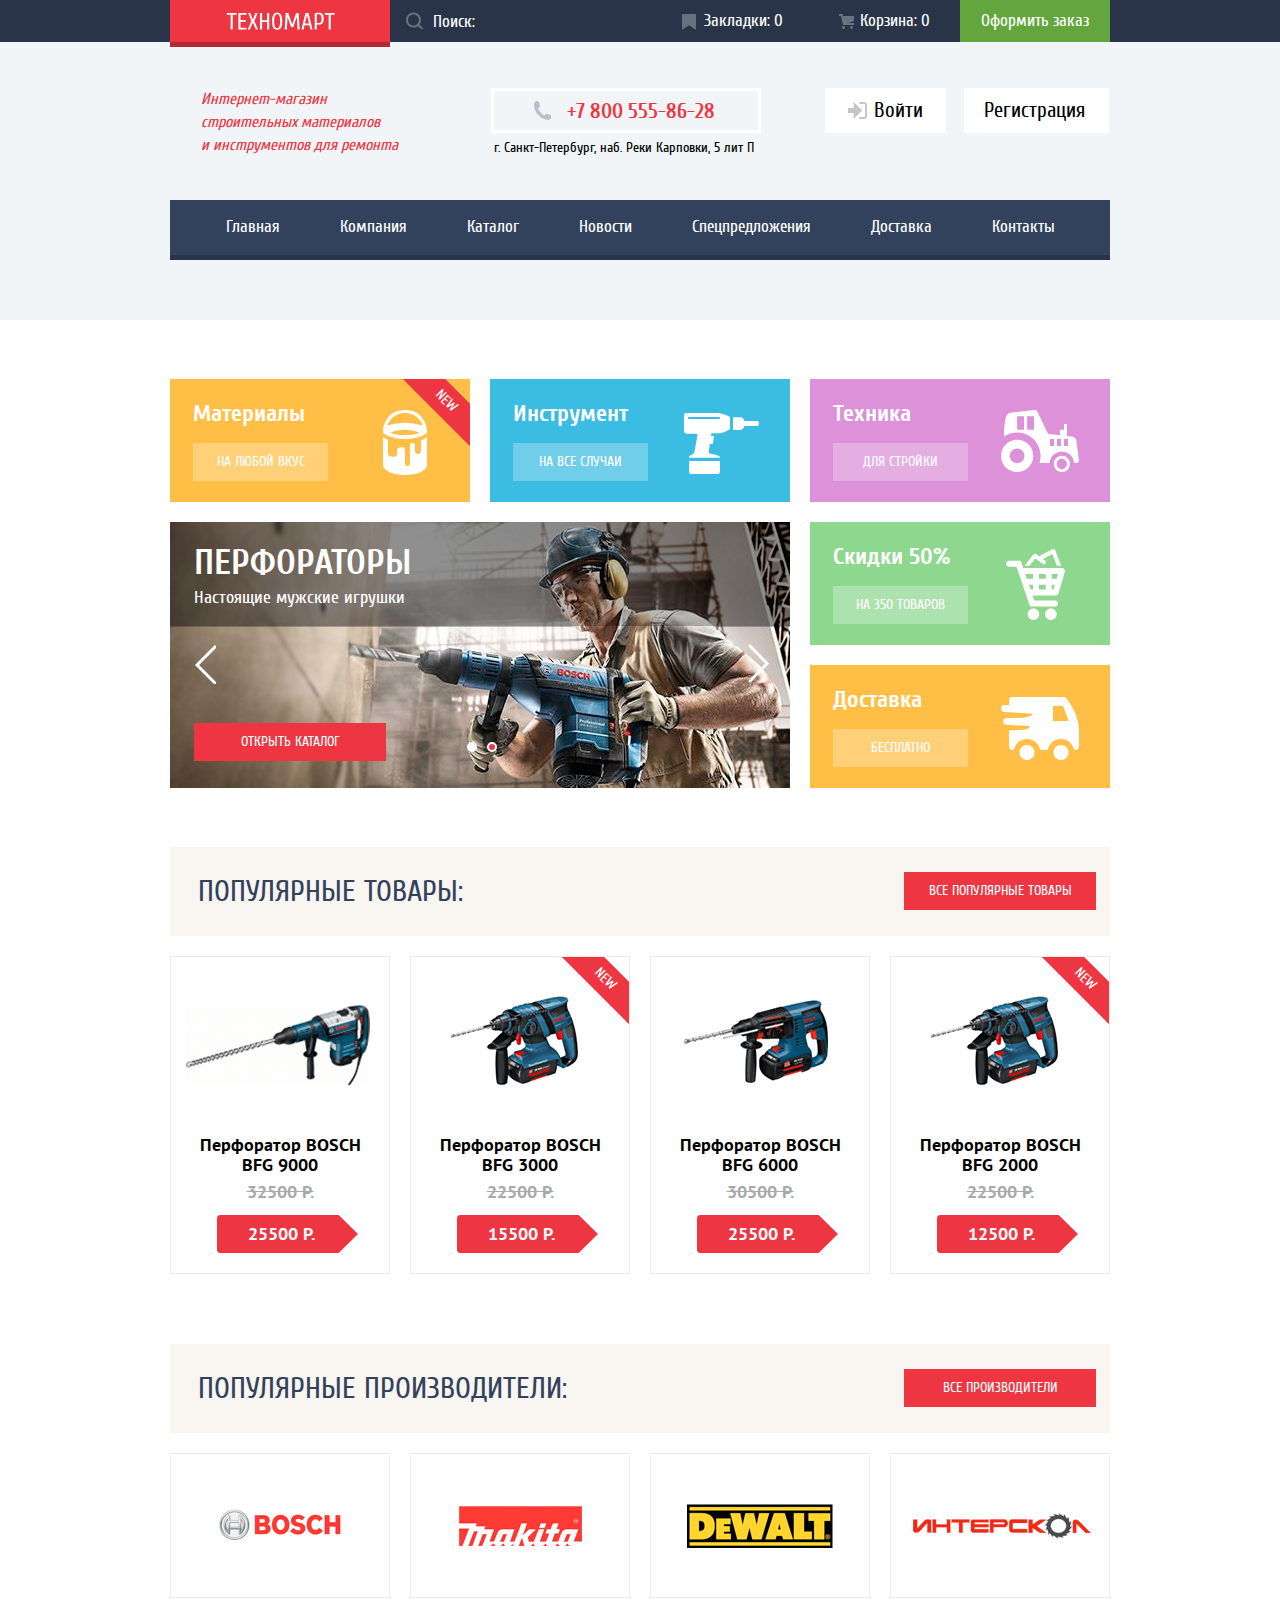
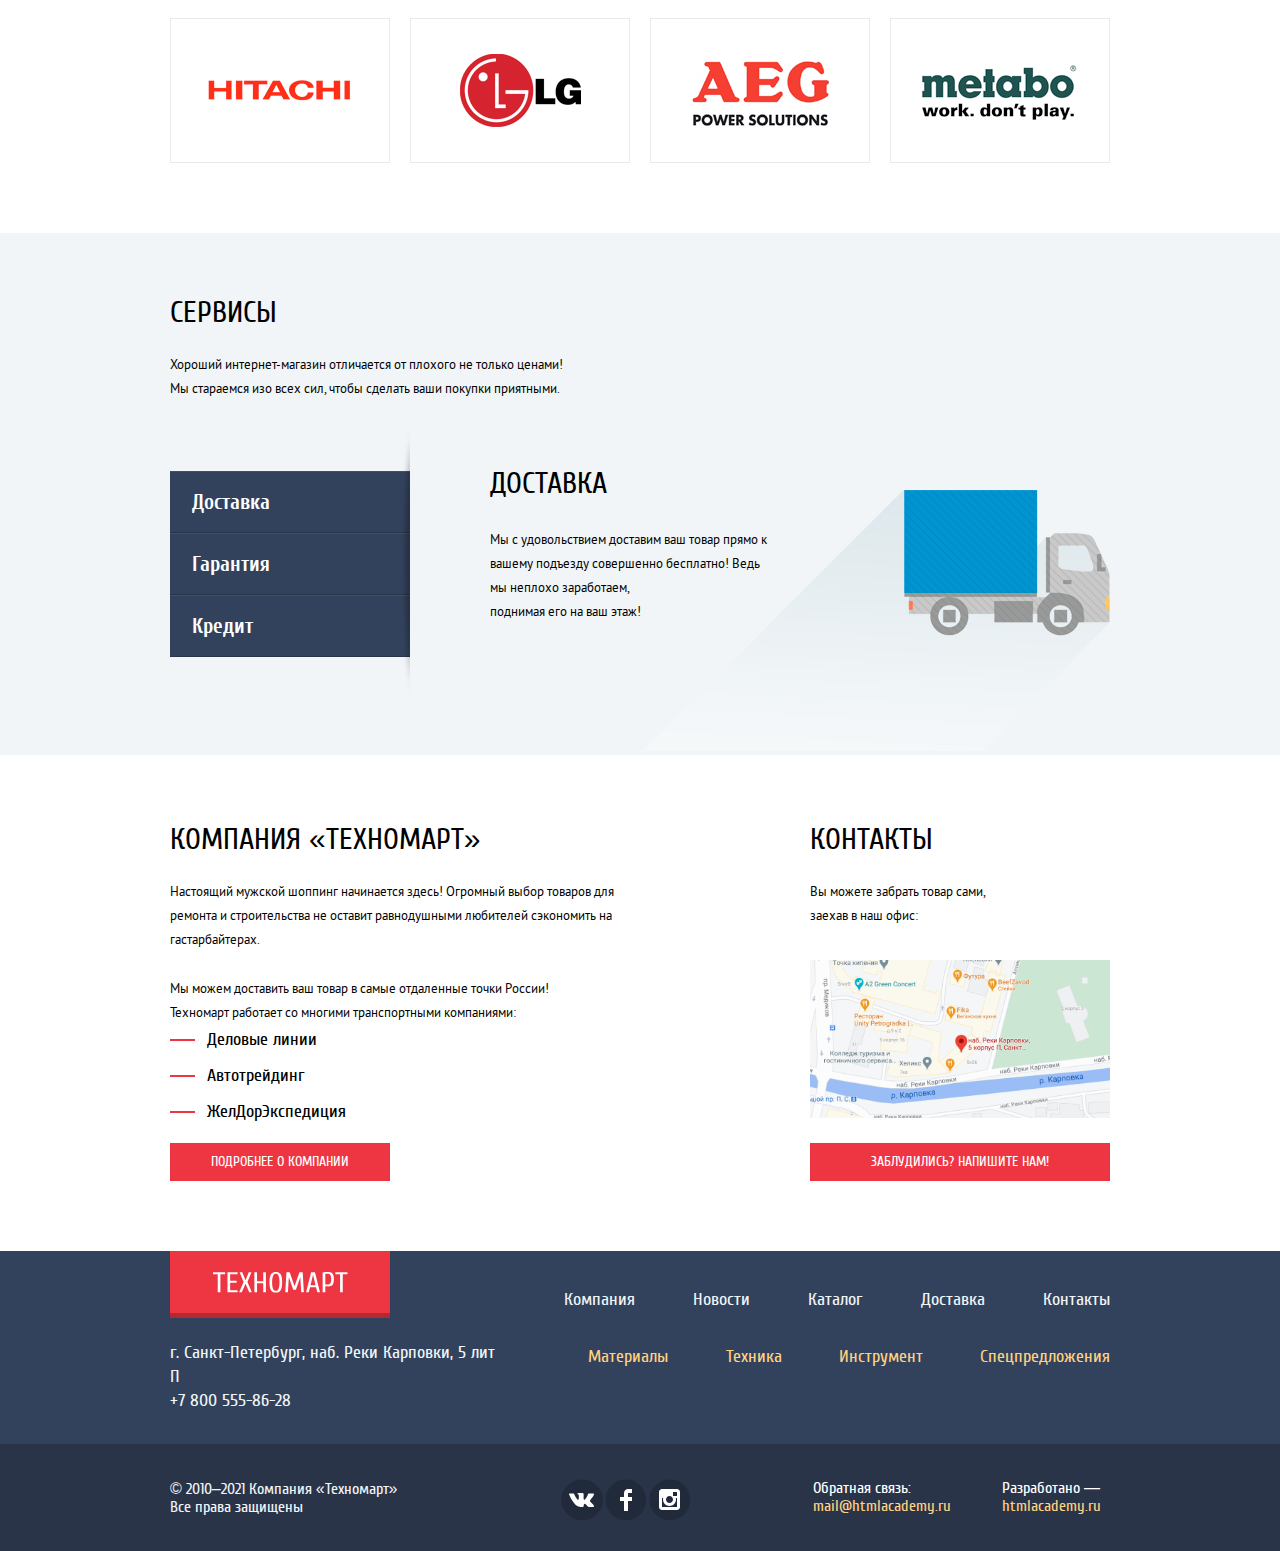
==== educational-project-TECHNOMART-main/index.html @ 72fa11be "modal js" ====
<!DOCTYPE html>
<html class="page" lang="ru">

<head>
  <meta charset="utf-8">
  <title>HTML Academy: Техномарт</title>
  <link rel="icon" href="/favicon.ico">
  <link rel="icon" href="img/favicons/favicon.svg" type="image/svg+xml">
  <link rel="apple-touch-icon" href="img/favicons/180.png">
  <link rel="manifest" href="manifest.webmanifest">
  <link href="css/normalize.css" rel="stylesheet">
  <link href="css/style.css" rel="stylesheet">
</head>

<body class="page-body">
  <header class="header">
    <div class="menu">
      <div class="wrapper">
        <a class="logo" href="#">
          <img src="img/logo-technomart/logo-technomart-header.svg" alt="Логотип интернет-магазина Техномарт" width="109" height="19">
        </a>
        <form class="menu-search" action="https://echo.htmlacademy.ru/courses" method="POST" name="search">
          <input class="menu-input" type="text" name="q" placeholder="Поиск:">
          <label class="menu-label">
            <input class="menu-submit" type="submit" aria-label="Поиск по сайту">
            <svg aria-hidden="true" class="menu-icon" width="17" height="17" viewBox="0 0 17 17" fill="none" xmlns="http://www.w3.org/2000/svg">
              <g opacity="0.3">
                <path fill-rule="evenodd" clip-rule="evenodd" d="M13.458 12.044L17 15.586L15.586 17L12.044 13.458C10.782 14.421 9.21 15 7.5 15C3.35786 15 0 11.6421 0 7.5C0 3.35786 3.35786 0 7.5 0C11.6421 0 15 3.35786 15 7.5C15.0001 9.14309 14.4581 10.7403 13.458 12.044ZM7.5 2C4.467 2 2 4.467 2 7.5C2.00331 10.5362 4.4638 12.9967 7.5 13C10.532 13 13 10.532 13 7.5C13 4.467 10.532 2 7.5 2Z" fill="white" />
              </g>
            </svg>
          </label>
        </form>
        <a class="button button-menu" href="#">
          <svg aria-hidden="true" class="icon-bookmark" xmlns="http://www.w3.org/2000/svg" width="14" height="16" viewBox="0 0 14 16" fill="none">
            <g opacity="0.3">
              <path d="M14 15C14 15.55 13.632 15.741 13.182 15.426L7.819 11.661C7.369 11.346 6.632 11.346 6.182 11.661L0.818 15.426C0.368 15.741 0 15.55 0 15V1C0 0.45 0.45 0 1 0H13C13.55 0 14 0.45 14 1V15Z" fill="white" />
            </g>
          </svg>
          Закладки:&nbsp;<span>0</span>
        </a>
        <a class="button button-menu" href="#">
          <svg aria-hidden="true" class="icon-basket" width="15" height="15" viewBox="0 0 15 15" fill="none" xmlns="http://www.w3.org/2000/svg">
            <g opacity="0.3">
              <path d="M4.5 15C5.32843 15 6 14.3284 6 13.5C6 12.6716 5.32843 12 4.5 12C3.67157 12 3 12.6716 3 13.5C3 14.3284 3.67157 15 4.5 15Z" fill="white" />
              <path d="M12.5 15C13.3284 15 14 14.3284 14 13.5C14 12.6716 13.3284 12 12.5 12C11.6716 12 11 12.6716 11 13.5C11 14.3284 11.6716 15 12.5 15Z" fill="white" />
              <path d="M15 2H4.07L3.648 0H0V2H2.031L4.016 11H15V9H9.441L15 6.951V2Z" fill="white" />
            </g>
          </svg>
          Корзина:&nbsp;<span>0</span>
        </a>
        <a class="button order-button" href="#">Оформить заказ</a>
      </div>
    </div>
    <div class="info wrapper">
      <p class="caption">
        Инmернеm-магазин<br>сmроиmельных маmериалов<br>и инсmруменmов для
        ремонmа
      </p>
      <address class="contacts">
        <a class="phone" href="tel:+78005558628">+7 800 555-86-28</a>
        <a class="address">г. Санкт-Петербург, наб. Реки Карповки, 5 лит П</a>
      </address>
      <div class="auth">
        <a class="log-in" href="#">Войти</a>
        <a class="register" href="#">Регистрация</a>
      </div>
    </div>
    <nav class="nav">
      <ul class="nav-list">
        <li class="nav-item"><a href="#">Главная</a></li>
        <li class="nav-item"><a href="">Компания</a></li>
        <li class="nav-item"><a href="catalog.html">Каталог</a></li>
        <li class="nav-item"><a href="">Новости</a></li>
        <li class="nav-item"><a href="">Спецпредложения</a></li>
        <li class="nav-item"><a href="">Доставка</a></li>
        <li class="nav-item"><a href="">Контакты</a></li>
      </ul>
    </nav>
  </header>
  <main class="main">
    <ul class="features-list">
      <li class="features-item">
        <p>Материалы</p>
        <a href="#">на любой вкус</a>
      </li>
      <li class="features-item">
        <p>Инструмент</p>
        <a href="#">на все случаи</a>
      </li>
      <li class="features-item">
        <p>Техника</p>
        <a href="#">для стройки</a>
      </li>
    </ul>
    <div class="slide-features">
      <div class="slide">
        <img src="img/manwork/perforatorman.jpg" width="620" height="266" alt="рабочий сверлит перфоратором отверстие в стене">
        <div class="slide-title">
          <div class="paragraphs">
            <p>перфораторы</p>
            <p>Настоящие мужские игрушки</p>
          </div>
          <div class="slider">
            <a class="button-left" href="#" aria-label="следущее изображение"></a>
            <a class="button-right" href="#" aria-label="предыдущее изображение"></a>
          </div>
          <a href="#">открыть каталог</a>
          <div class="slider-dots-indicators">
            <a class="dots-left" href="#"></a>
            <a class="dots-right" href="#"></a>
          </div>
        </div>
      </div>
      <ul class="discount-delivery">
        <li class="discount-item">
          <p>Скидки 50%</p>
          <a href="#">на 350 товаров</a>
        </li>
        <li class="delivery-item">
          <p>Доставка</p>
          <a href="#">бесплатно</a>
        </li>
      </ul>
    </div>
    <div class="popular-products">
      <p class="goods">популярные товары:</p>
      <a class="all-goods" href="#">все популярные товары</a>
    </div>
    <ul class="cards-list">
      <li class="card-item">
        <img src="img/instrument/Object-2.jpg" alt="перфоратор bosch bfg 6000" width="220" height="134">
        <p>Перфоратор BOSCH BFG 9000</p>
        <p>32500 Р.</p>
        <p>25500 Р.</p>
        <div class="card-button">
          <button>купить</button>
          <button>в закладки</button>
        </div>
      </li>
      <li class="card-item">
        <img src="img/instrument/Object-1.jpg" alt="перфоратор bosch bfg 6000" width="127" height="112">
        <p>Перфоратор BOSCH BFG 3000</p>
        <p>22500 Р.</p>
        <p>15500 Р.</p>
        <div class="card-button">
          <button>купить</button>
          <button>в закладки</button>
        </div>
      </li>
      <li class="card-item">
        <img src="img/instrument/Object.jpg" alt="перфоратор bosch bfg 6000" width="144" height="128">
        <p>Перфоратор BOSCH BFG 6000</p>
        <p>30500 Р.</p>
        <p>25500 Р.</p>
        <div class="card-button">
          <button>купить</button>
          <button>в закладки</button>
        </div>
      </li>
      <li class="card-item">
        <img src="img/instrument/Object-1.jpg" alt="перфоратор bosch bfg 6000" width="127" height="112">
        <p>Перфоратор BOSCH BFG 2000</p>
        <p>22500 Р.</p>
        <p>12500 Р.</p>
        <div class="card-button">
          <button>купить</button>
          <button>в закладки</button>
        </div>
      </li>
    </ul>
    <div class="popular-products">
      <p class="goods">популярные производители:</p>
      <a class="all-goods" href="#">все производители</a>
    </div>
    <ul class="partners-list">
      <li>
        <a class="partner-item" href=""><img src="img/icon-main/bosch.svg" alt="логотип компании производителя Бош"></a>
      </li>
      <li>
        <a class="partner-item" href=""><img src="img/icon-main/makita.svg" alt="логотип компании производителя макита"></a>
      </li>
      <li>
        <a class="partner-item" href=""><img src="img/icon-main/dewalt.svg" alt="логотип компании производителя деволт"></a>
      </li>
      <li>
        <a class="partner-item" href=""><img src="img/icon-main/interskol.svg" alt="логотип компании производителя интрескол"></a>
      </li>
      <li>
        <a class="partner-item" href=""><img src="img/icon-main/hitachi.svg" alt="логотип компании производителя хитачи"></a>
      </li>
      <li>
        <a class="partner-item" href=""><img src="img/icon-main/lg.svg" alt="логотип компании производителя элджи"></a>
      </li>
      <li>
        <a class="partner-item" href=""><img src="img/icon-main/aeg.svg" alt="логотип компании производителя аег"></a>
      </li>
      <li>
        <a class="partner-item" href=""><img src="img/icon-main/metabo.svg" alt="логотип компании производителя метабо"></a>
      </li>
    </ul>
    <div class="services-delivery">
      <section class="services">
        <h2>сервисы</h2>
        <p>
          Хороший интернет-магазин отличается от плохого не только ценами!<br>
          Мы стараемся изо всех сил, чтобы сделать ваши покупки приятными.
        </p>
      </section>
      <div class="delivery">
        <ul class="service-item">
          <li><a href="#">Доставка</a></li>
          <li><a href="#">Гарантия</a></li>
          <li><a href="#">Кредит</a></li>
        </ul>
        <div class="marketing">
          <h2>доставка</h2>
          <p>
            Мы с удовольствием доставим ваш товар прямо к вашему подъезду
            совершенно бесплатно! Ведь мы неплохо заработаем,<br>
            поднимая его на ваш этаж!
          </p>
        </div>
      </div>
    </div>
    <div class="contact-company">
      <section class="company-technomart">
        <h2>компания «техномарт»</h2>
        <p>
          Настоящий мужской шоппинг начинается здесь! Огромный выбор товаров
          для ремонта и строительства не оставит равнодушными любителей
          сэкономить на гастарбайтерах.
        </p>

        <p>
          Мы можем доставить ваш товар в самые отдаленные точки России!<br>
          Техномарт работает со многими транспортными компаниями:
        </p>
        <ul class="transport-companies">
          <li class="item-company">Деловые линии</li>
          <li class="item-company">Автотрейдинг</li>
          <li class="item-company">ЖелДорЭкспедиция</li>
          <li><a href="#">подробнее о компании</a></li>
        </ul>
      </section>
      <section class="contact-map">
        <h2>контакты</h2>
        <p>
          Вы можете забрать товар сами,<br>
          заехав в наш офис:
        </p>
        <a class="map-link" href="#"><img src="img/icon-main/map.svg" width="300" height="158" alt="открыть интерактивную карту"></a>
        <a class="write-link" href="#">заблудились? напишите нам!</a>
      </section>
    </div>
  </main>
  <footer class="footer">
    <div class="footer-title">
      <div class="footer-title-menu">
        <a class="footer-logo" href="#">
          <img src="img/logo-technomart/logo-technomart-header.svg" alt="Логотип интернет-магазина Техномарт" width="136" height="22">
        </a>
        <ul class="footer-menu">
          <li><a href="#">Компания</a></li>
          <li><a href="#">Новости</a></li>
          <li><a href="#">Каталог</a></li>
          <li><a href="#">Доставка</a></li>
          <li><a href="#">Контакты</a></li>
        </ul>
      </div>
      <div class="footer-subtitle">
        <address class="footer-ads">
          г. Санкт-Петербург, наб. Реки Карповки, 5 лит П<br><a href="tel:+78005558628">+7 800 555-86-28</a>
        </address>
        <ul class="footer-submenu">
          <li><a href="#">Материалы</a></li>
          <li><a href="#">Техника</a></li>
          <li><a href="#">Инструмент</a></li>
          <li><a href="#">Спецпредложения</a></li>
        </ul>
      </div>
    </div>
    <section class="csf">
      <h2 class="visually-hidden">социальные сети обратная связь разработчик сайта</h2>
      <div class="copyright-social-feedback">
        <p class="copyright">
          © 2010–2021 Компания «Техномарт»<br>Все права защищены
        </p>
        <ul class="social-list">
          <li class="social-item">
            <a href="https://vk.com/"><svg aria-hidden="true" width="44" height="44" viewBox="0 0 44 44" fill="none" xmlns="http://www.w3.org/2000/svg">
                <path fill-rule="evenodd" clip-rule="evenodd" d="M22.1627 1.4839C33.6533 1.4839 42.9683 10.5873 42.9683 21.8169C42.9683 33.0461 33.6533 42.1494 22.1627 42.1494C10.6721 42.1494 1.35714 33.0461 1.35714 21.8169C1.35714 10.5873 10.6721 1.4839 22.1627 1.4839Z" fill="#212A3A" />
                <path d="M24.5403 25.7281C25.4609 25.4384 26.6395 27.6406 27.8943 28.4834C28.836 29.1219 29.5573 28.9841 29.5573 28.9841L32.9017 28.9372C32.9017 28.9372 34.6495 28.8322 33.8232 27.4803C33.7549 27.3678 33.3389 26.4781 31.334 24.6472C29.2376 22.7319 29.5217 23.0422 32.0456 19.7309C33.5835 17.7125 34.1988 16.4797 34.0062 15.9547C33.8213 15.4494 32.6918 15.5806 32.6918 15.5806L28.9237 15.6059C28.5568 15.6069 28.2458 15.7175 28.1042 16.0887C28.1013 16.0925 27.5062 17.6506 26.7127 18.9753C25.0362 21.7775 24.3669 21.9266 24.0896 21.7512C23.4531 21.3453 23.6139 20.1228 23.6139 19.2537C23.6139 16.5378 24.0299 15.4053 22.7992 15.1128C22.388 15.0153 22.0876 14.9516 21.0389 14.9422C19.6985 14.9225 18.5603 14.9422 17.9151 15.2506C17.4866 15.4597 17.1582 15.9181 17.3575 15.9444C17.6079 15.9772 18.1693 16.0944 18.4697 16.4937C18.8559 17.0112 18.8443 18.1709 18.8443 18.1709C18.8443 18.1709 19.0649 21.3687 18.3243 21.7653C17.8159 22.0372 17.1206 21.4822 15.6252 18.9378C14.8615 17.6366 14.2847 16.1984 14.2847 16.1984C14.2847 16.1984 14.173 15.9312 13.9708 15.785C13.73 15.6116 13.393 15.5562 13.393 15.5562L9.81656 15.5787C9.81656 15.5787 9.27923 15.5937 9.08182 15.8244C8.90656 16.0287 9.06738 16.4506 9.06738 16.4506C9.06738 16.4506 11.8686 22.9016 15.0406 26.1509C17.9488 29.1341 21.2537 28.9362 21.2537 28.9362H22.7511C22.7511 28.9362 23.2027 28.8856 23.4338 28.6437C23.6495 28.4187 23.6399 27.9959 23.6399 27.9959C23.6399 27.9959 23.61 26.0187 24.5403 25.7281Z" fill="white" />
              </svg></a>
          </li>
          <li class="social-item">
            <a href="#"><svg aria-hidden="true" width="44" height="44" viewBox="0 0 44 44" fill="none" xmlns="http://www.w3.org/2000/svg">
                <path fill-rule="evenodd" clip-rule="evenodd" d="M21.8938 1.4839C33.1232 1.4839 42.2265 10.5873 42.2265 21.8169C42.2265 33.0461 33.1232 42.1494 21.8938 42.1494C10.6643 42.1494 1.56108 33.0461 1.56108 21.8169C1.56108 10.5873 10.6643 1.4839 21.8938 1.4839Z" fill="#212A3A" />
                <path d="M28 15V11H24C21.7909 11 20 12.7909 20 15V19H16V23H20V33H24V23H28V19H24V15H28Z" fill="white" />
              </svg></a>
          </li>
          <li class="social-item">
            <a href="#"><svg aria-hidden="true" width="44" height="44" viewBox="0 0 44 44" fill="none" xmlns="http://www.w3.org/2000/svg">
                <path fill-rule="evenodd" clip-rule="evenodd" d="M21.8938 1.4839C33.1233 1.4839 42.2265 10.5873 42.2265 21.8169C42.2265 33.0461 33.1233 42.1494 21.8938 42.1494C10.6643 42.1494 1.56112 33.0461 1.56112 21.8169C1.56112 10.5873 10.6643 1.4839 21.8938 1.4839Z" fill="#212A3A" />
                <path fill-rule="evenodd" clip-rule="evenodd" d="M14 11H29C30.65 11 32 12.35 32 14V29C32 30.65 30.65 32 29 32H14C12.35 32 11 30.65 11 29V14C11 12.35 12.35 11 14 11ZM25 21.5C25 19.57 23.43 18 21.5 18C19.57 18 18 19.57 18 21.5C18 23.43 19.57 25 21.5 25C23.43 25 25 23.43 25 21.5ZM14 29V20H15.181C15.0626 20.4913 15.0019 20.9947 15 21.5C15 25.0899 17.9101 28 21.5 28C25.0899 28 28 25.0899 28 21.5C27.9986 20.9946 27.9379 20.4912 27.819 20H29V29H14ZM25 18H29V14H25V18Z" fill="white" />
              </svg></a>
          </li>
        </ul>
        <div class="feedback-developer">
          <p>Обратная связь:<br><a href="#">mail@htmlacademy.ru</a>
          <p>
          <p>Разработано —<br><a href="https://htmlacademy.ru">htmlacademy.ru</a></p>
        </div>
      </div>
    </section>
  </footer>
  <section class="modal modal-write">
    <h2 class="visually-hidden">Напишите нам</h2>
    <form class="modal-form" action="https://echo.htmlacademy.ru" method="post">
      <div class="name-mail">
        <p class="input-window">
          <label for="your-name">Ваше имя:</label>
          <input class="write-name" id="your-name" type="text" name="name" autocomplete="on" placeholder="Имя Фамилия">
        </p>
        <p class="input-window">
          <label for="your-mail">Ваш e-mail:</label>
          <input class="write-mail" id="your-mail" type="email" name="email" autocomplete="on" placeholder="email@example.com">
        </p>
      </div>
      <p class="text-window">
        <label for="text-letter">Текст письма:</label>
        <textarea class="text-letter" id="text-letter" name="text-letter" placeholder="В свободной форме"></textarea>
      </p>
      <button class="text-send" type="submit">отправить</button>
    </form>
    <button class="modal-close" type="button" aria-label="Закрыть"></button>
  </section>
  <section class="modal modal-map">
    <h2 class="visually-hidden">Как до нас добраться</h2>
    <iframe src="https://www.google.com/maps/embed?pb=!1m17!1m12!1m3!1d296.82910833522357!2d30.317088908930273!3d59.96830485070907!2m3!1f0!2f0!3f0!3m2!1i1024!2i768!4f13.1!3m2!1m1!2zNTnCsDU4JzA2LjAiTiAzMMKwMTknMDIuNSJF!5e0!3m2!1sru!2sru!4v1699654155148!5m2!1sru!2sru" width="943" height="442" style="border:0;" allowfullscreen title="Офис компании по адресу набережная реки Карповки, 5, литера П, Санкт-Петербург" loading="lazy" referrerpolicy="no-referrer-when-downgrade"></iframe>
    <button class="modal-close" type="button" aria-label="Закрыть"></button>
  </section>
  <script src="js/write.js"></script>
  <script src="js/map.js"></script>
</body></html>
---- educational-project-TECHNOMART-main/css/style.css ----
@font-face {
  font-family: "Cuprum";
  font-style: normal;
  font-weight: 400;
  src: url(../fonts/cuprum.woff) format("woff"),
    url(../fonts/cuprum.woff2) format("woff2");
}

@font-face {
  font-family: "Cuprum Bold";
  font-style: normal;
  font-weight: 700;
  src: url(../fonts/cuprumbold.woff) format("woff"),
    url(../fonts/cuprumbold.woff2) format("woff2");
}

@font-face {
  font-family: "PT Sans";
  font-style: normal;
  font-weight: 400;
  src: url(../fonts/ptsans.woff) format("woff"),
    url(../fonts/ptsans.woff2) format("woff2");
}

@font-face {
  font-family: "PT Sans Bold";
  font-style: normal;
  font-weight: 700;
  src: url(../fonts/ptsansbold.woff) format("woff"),
    url(../fonts/ptsansbold.woff2) format("woff2");
}

:root {
  --basic-black: #000;
  --basic-white: #fff;
  --basic-red: #ee3643;
  --dark-yellow-green: #63a63e;
  --special-red: #b52933;
  --focus-red: #ba2732;
  --dark-red: #8d1e26;
  --periwinkle-crayola: #f1f5f7;
  --special-yellow: #ffbf47;
  --night-blue: #293449;
  --cobalt-blue: #1d2739;
  --special-dark-blue: #161d29;
  --purple-blue: #32425c;
  --silver: #c5c5c5;
  --success: #5fbb2d;
  --twitter: #3bbce3;
  --light-plum: #dc91d8;
  --grandma-apples: #8ed78f;
  --beige: #f9f5f0;
  --rectangle-dark: #00000040;
  --white-transparent: #ffffff45;
  --white-aluminum: #ababab;
  --aluminum: #a9a9a9;
  --white-smoky: #eaeaea;
  --pearl-white: #f7f3ec;
  --timber-wolf: #e1deda;
  --red-orient: #b52933;
  --pale-orange-yellow: #ffd180;
  --persian-red: #ca2c37;
  --marengo: #405069;
  --button-filter: #e5e5e5;
  --rich-yellowish-green: #518534;
}

*,
*::before,
*::after {
  box-sizing: border-box;
}

.visually-hidden:not(:focus):not(:active),
input[type="checkbox"].visually-hidden,
input[type="radio"].visually-hidden {
  position: absolute;
  width: 1px;
  height: 1px;
  margin: -1px;
  border: 0;
  padding: 0;
  white-space: nowrap;
  clip-path: inset(100%);
  clip: rect(0 0 0 0);
  overflow: hidden;
}

.page {
  height: 100%;
}

.page-body {
  display: grid;
  min-height: 100%;
  font-family: "Cuprum", "Arial", sans-serif;
  font-size: 14px;
  background-color: var(--basic-white);
  grid-template-rows: min-content 1fr min-content;
  text-transform: uppercase;
}

a {
  text-decoration: none;
}

img {
  max-width: 100%;
  height: auto;
}

.header {
  min-width: 940px;
  background-color: var(--periwinkle-crayola);
}

.menu {
  height: 42px;
  font-size: 17px;
  line-height: 18px;
  background-color: var(--night-blue);
}

.wrapper {
  display: flex;
  width: 940px;
  height: 100%;
  margin: 0 auto;
  align-items: center;
}

.logo {
  display: flex;
  width: 220px;
  height: 100%;
  background-color: var(--basic-red);
  box-shadow: 0px 5px 0px 0px var(--special-red);
  align-items: center;
  justify-content: center;
  cursor: pointer;
}

.logo:focus {
  background-color: var(--focus-red);
  box-shadow: 0px 5px 0px 0px var(--dark-red);
}

.menu-search {
  position: relative;
  width: 270px;
  height: 100%;
}

.menu-search:hover g {
  opacity: 1;
}

.menu-input {
  width: 100%;
  height: 100%;
  padding: 0 0 0 43px;
  background-color: var(--night-blue);
  color: var(--basic-white);
  cursor: pointer;
  outline: 0;
  border: none;
}

.menu-label {
  display: flex;
  position: absolute;
  width: 49px;
  height: 100%;
  top: 0;
  justify-content: center;
  cursor: pointer;
}

.menu-submit {
  display: none;
}

.menu-icon {
  width: 17px;
  height: 100%;
  margin: 0;
  border: 0;
}

.menu-input:focus,
.menu-input:active {
  background-color: var(--basic-white);
  color: var(--basic-black);
}

.menu-input:focus + .menu-label .menu-icon g {
  opacity: 1;
}

.menu-input:focus + .menu-label .menu-icon path {
  fill: var(--basic-red);
}

::placeholder {
  color: var(--basic-white);
}

.button-menu {
  display: flex;
  width: 150px;
  height: 42px;
  color: var(--basic-white);
  align-items: center;
  justify-content: center;
  text-transform: none;
}

.wrapper a:nth-of-type(2) {
  padding-right: 5px;
}

.wrapper a:nth-of-type(3) {
  padding-right: 15px;
}

.button-menu:hover g {
  opacity: 1;
}

.button-menu:focus g {
  opacity: 0.3;
}

.button-menu:focus {
  background-color: var(--special-dark-blue);
  color: rgba(255, 255, 255, 0.5);
}

.icon-bookmark {
  margin-right: 8px;
  margin-top: 2px;
}

.icon-basket {
  margin-left: 13px;
  margin-right: 6px;
}

.order-button {
  display: flex;
  width: 150px;
  height: 100%;
  color: var(--basic-white);
  background-color: var(--dark-yellow-green);
  align-items: center;
  justify-content: center;
  text-transform: none;
}

.order-button:hover {
  background-color: var(--success);
}

.order-button:focus {
  background-color: var(--dark-yellow-green);
  color: rgba(255, 255, 255, 0.5);
}

.info {
  margin-top: 46px;
  height: 112px;
  align-items: flex-start;
}

.caption {
  margin: 0 93px 0 31px;
  color: var(--basic-red);
  font-size: 16px;
  font-style: italic;
  line-height: 23px;
  text-transform: none;
}

.contacts {
  display: flex;
  flex-direction: column;
  align-items: center;
  justify-content: center;
}

.phone {
  display: flex;
  width: 270px;
  height: 45px;
  padding-left: 39px;
  color: var(--basic-red);
  font-family: "Cuprum Bold", "Arial", sans-serif;
  font-size: 21px;
  font-style: normal;
  line-height: 30px;
  align-items: center;
  border: 3px solid var(--basic-white);
}

.phone::before {
  content: "";
  width: 18px;
  height: 19px;
  margin-right: 16px;
  background-image: url(../img/icon-header/icon-phone.svg);
}

.address {
  padding-top: 3px;
  font-size: 14px;
  font-style: normal;
  line-height: 24px;
  text-transform: none;
}

.auth {
  display: flex;
}

.auth-catalog {
  position: relative;
  flex-direction: column;
  margin-left: 49px;
}

.user-name {
  display: inherit;
  width: 299px;
  height: 45px;
  padding-left: 17px;
  margin: 0;
  color: var(--basic-black);
  background-color: var(--basic-white);
  font-size: 21px;
  line-height: 21px;
  align-items: center;
  text-transform: none;
}

.user-name:hover.user-name::before {
  background-image: url(../img/icon-header/icon-user-hover.svg);
}

.user-name:active {
  color: var(--silver);
}

.user-name:active.user-name::before {
  background-image: url(../img/icon-header/icon-user.svg);
}

.user-name::before {
  content: "";
  width: 20px;
  height: 18px;
  margin-right: 21px;
  background-image: url(../img/icon-header/icon-user.svg);
}

.logout-button {
  position: absolute;
  width: 20px;
  height: 17px;
  top: 14px;
  right: 17px;
  bottom: 14px;
}

.logout-button:hover path {
  fill: var(--basic-black);
}

.logout-button:active path {
  fill: var(--silver);
}

.log-in {
  display: inline-flex;
  width: 121px;
  height: 45px;
  margin-left: 64px;
  color: var(--basic-black);
  background-color: var(--basic-white);
  font-size: 21px;
  line-height: 21px;
  align-items: center;
  justify-content: center;
  text-transform: none;
}

.log-in:hover,
.register:hover {
  color: var(--basic-red);
}

.log-in:active,
.register:active {
  color: var(--silver);
}

.log-in::before {
  content: "";
  width: 20px;
  height: 17px;
  margin-right: 6px;
  background-image: url(../img/icon-header/icon-login-in.svg);
}

.log-in:hover.log-in::before {
  background-image: url(../img/icon-header/icon-login-hover.svg);
}

.log-in:active.log-in::before {
  background-image: url(../img/icon-header/icon-login-in.svg);
}

.register {
  display: inline-flex;
  width: 145px;
  height: 45px;
  margin-left: 18px;
  color: var(--basic-black);
  background-color: var(--basic-white);
  font-size: 21px;
  line-height: 21px;
  align-items: center;
  justify-content: center;
  text-transform: none;
}

.account-list {
  display: flex;
  min-height: 18px;
  padding: 7px;
  margin: 0;
  background-color: var(--periwinkle-crayola);
  list-style: inside;
  justify-content: center;
}

.account-item a {
  color: var(--purple-blue);
  font-size: 16px;
  text-transform: none;
}

.account-item:nth-of-type(1) {
  list-style: none;
  margin-right: 16px;
}

.account-item:hover a {
  color: var(--basic-red);
}

.account-item:active a {
  color: var(--silver);
}

.nav-list {
  display: flex;
  flex-wrap: wrap;
  width: 940px;
  min-height: 60px;
  padding: 0;
  margin: 0 auto 60px;
  background-color: var(--purple-blue);
  font-size: 17px;
  line-height: 17px;
  list-style: none;
  justify-content: center;
  box-shadow: inset 0 -5px 0 0 var(--night-blue);
  text-transform: none;
}

.nav-item a {
  display: block;
  padding: 18px 30px 23px;
  color: var(--basic-white);
  cursor: pointer;
}

.nav-item:hover {
  background-color: var(--night-blue);
}

.nav-item:active a {
  background-color: var(--cobalt-blue);
  box-shadow: inset 0 -3px 0 0 var(--night-blue);
  opacity: 0.5;
}

.main {
  width: 100%;
  min-height: 100%;
  margin: 0 auto;
  padding: 0;
  background-color: var(--basic-white);
}

.crumbs-list {
  display: flex;
  width: 940px;
  min-height: 18px;
  padding: 0;
  margin: 23px auto 18px auto;
  list-style: none;
}

.crumbs-list li:not(.crumbs-list li:nth-of-type(1))::before {
  display: inline-flex;
  content: "";
  width: 8px;
  height: 12px;
  padding-left: 17px;
  background-image: url(../img/icon-main/icon-right-small.svg);
  background-repeat: no-repeat;
}

.crumbs-item a {
  padding-right: 23px;
  font-family: "PT Sans", "Arial", sans-serif;
  font-size: 13px;
  color: var(--basic-black);
}

.crumbs-item:nth-child(1) {
  width: 14px;
  height: 12px;
  margin-right: 15px;
  background-image: url(../img/icon-main/icon-home.svg);
  background-repeat: no-repeat;
}

.features-list {
  display: flex;
  flex-wrap: wrap;
  width: 940px;
  margin: 0 auto;
  padding: 0;
  list-style: none;
}

.main > .features-list:nth-of-type(1) {
  margin: 59px auto 0 auto;
}

.features-item,
.discount-item,
.delivery-item {
  position: relative;
  width: 300px;
  height: 123px;
  margin-right: 20px;
  overflow: hidden;
}

.features-item:nth-of-type(3) {
  margin-right: 0;
}

.features-item p,
.discount-item p,
.delivery-item p {
  margin: 20px auto 14px 23px;
  font-family: "Cuprum Bold", "Arial", sans-serif;
  font-size: 24px;
  line-height: 30px;
  color: var(--basic-white);
  text-transform: none;
}

.features-item a,
.discount-item a,
.delivery-item a {
  display: flex;
  width: 135px;
  height: 38px;
  margin: 0 142px 21px 23px;
  color: var(--basic-white);
  background-color: var(--white-transparent);
  align-items: center;
  justify-content: center;
}

.features-item a:hover,
.discount-item a:hover,
.delivery-item a:hover {
  background-color: rgba(197, 197, 197, 0.3);
}

.features-item a:focus,
.discount-item a:focus,
.delivery-item a:focus {
  background-color: rgba(169, 169, 169, 0.3);
}

.main .features-item:nth-of-type(1) {
  background-color: var(--special-yellow);
}

.main .features-item:nth-of-type(2) {
  background-color: var(--twitter);
}

.main .features-item:nth-of-type(3) {
  background-color: var(--light-plum);
}

.features-item:nth-of-type(1) a::after {
  position: absolute;
  content: "";
  width: 44px;
  height: 65px;
  top: 31px;
  right: 43px;
  background-image: url(../img/icon-main/icon-1.svg);
}

.features-list .features-item:nth-of-type(2)::after {
  position: absolute;
  content: "";
  width: 75px;
  height: 61px;
  top: 34px;
  right: 31px;
  background-image: url(../img/icon-main/icon-2.svg);
}

.features-list .features-item:nth-of-type(3)::after {
  position: absolute;
  content: "";
  width: 78px;
  height: 62px;
  top: 31px;
  right: 31px;
  background-image: url(../img/icon-main/icon-3.svg);
}

.features-list .features-item:nth-of-type(1)::after {
  content: "new";
  display: flex;
  position: absolute;
  width: 100px;
  height: 30px;
  right: -26px;
  top: 7px;
  color: var(--basic-white);
  background-color: var(--basic-red);
  transform: rotate(45deg);
  align-items: center;
  justify-content: center;
  text-transform: uppercase;
}

.slide-features {
  display: flex;
  flex-wrap: wrap;
  width: 940px;
  margin: 20px auto 59px auto;
}

.slide {
  position: relative;
  width: 620px;
  height: 266px;
  background-color: lightblue;
}

.slide::before {
  content: "";
  position: absolute;
  width: 620px;
  height: 104px;
  top: 0;
  background-color: var(--rectangle-dark);
}

.slide-title {
  display: flex;
  flex-direction: column;
  position: absolute;
  width: 580px;
  height: 243px;
  top: 23px;
  left: 24px;
  color: var(--basic-white);
}

.slide-title a:nth-child(3) {
  display: flex;
  width: 192px;
  height: 38px;
  color: var(--basic-white);
  background-color: var(--basic-red);
  align-items: center;
  justify-content: center;
}

.slide-title a:nth-child(3):hover {
  background-color: var(--persian-red);
}

.slide-title a:nth-child(3):active {
  background-color: var(--focus-red);
}

.slider-dots-indicators {
  display: flex;
  position: absolute;
  left: 47%;
  bottom: 36px;
  width: 30px;
  height: 10px;
}

.paragraphs p:nth-child(1) {
  font-family: "Cuprum Bold", "Arial", sans-serif;
  font-size: 36px;
  line-height: 36px;
  margin: 0;
}

.paragraphs p:nth-child(2) {
  margin: 5px 0 34px 0;
  font-family: "Cuprum", "Arial", sans-serif;
  font-size: 18px;
  line-height: 24px;
  text-transform: none;
}

.slider {
  display: flex;
  width: 576px;
  height: 40px;
  margin: 0 20px 39px 0;
  justify-content: space-between;
}

.button-left {
  width: 22px;
  height: 40px;
  background-image: url(../img/icon-main/icon-left.svg);
}

.button-right {
  width: 22px;
  height: 40px;
  background-image: url(../img/icon-main/Shape-right.svg);
}

.dots-left {
  width: 10px;
  height: 10px;
  margin-right: 10px;
  background-color: var(--basic-white);
  border-radius: 50%;
}

.dots-right {
  width: 10px;
  height: 10px;
  background-color: var(--basic-red);
  border: 2px solid var(--basic-white);
  border-radius: 50%;
}

.discount-delivery {
  display: flex;
  flex-direction: column;
  flex-wrap: wrap;
  width: 300px;
  margin: 0 0 0 20px;
  padding: 0;
  justify-content: space-between;
}

.discount-item {
  background-color: var(--grandma-apples);
}

.delivery-item {
  background-color: var(--special-yellow);
}

.discount-item::after {
  position: absolute;
  content: "";
  width: 59px;
  height: 72px;
  top: 26px;
  right: 45px;
  background-image: url(../img/icon-main/icon-4.svg);
}

.delivery-item::after {
  position: absolute;
  content: "";
  width: 78px;
  height: 63px;
  top: 32px;
  right: 31px;
  background-image: url(../img/icon-main/icon-5.svg);
}

.popular-products {
  display: flex;
  width: 940px;
  height: 89px;
  margin: 0 auto;
  background-color: var(--beige);
  justify-content: space-between;
  align-items: center;
}

.goods {
  padding-left: 28px;
  color: var(--purple-blue);
  font-family: "Cuprum", "Arial", sans-serif;
  font-size: 30px;
  line-height: 30px;
}

.all-goods {
  display: inherit;
  width: 192px;
  height: 38px;
  margin: 0 14px 1px 0;
  color: var(--basic-white);
  background-color: var(--basic-red);
  align-items: center;
  justify-content: center;
}

.all-goods:hover,
.transport-companies a:hover,
.write-link:hover {
  background-color: var(--persian-red);
}

.all-goods:active,
.transport-companies a:active,
.write-link:active {
  background-color: var(--focus-red);
}

.cards-list {
  display: flex;
  flex-wrap: wrap;
  width: 940px;
  min-height: 318px;
  padding: 0;
  margin: 20px auto 70px auto;
  justify-content: space-between;
  align-items: center;
  list-style: none;
}

.cards-list .card-item:nth-of-type(2n + 2)::after {
  content: "new";
  display: flex;
  position: absolute;
  width: 100px;
  height: 30px;
  right: -26px;
  top: 7px;
  color: var(--basic-white);
  background-color: var(--basic-red);
  transform: rotate(45deg);
  align-items: center;
  justify-content: center;
  text-transform: uppercase;
}

.button-filter {
  width: 220px;
  height: 38px;
  font-family: "PT Sans", "Arial", sans-serif;
  font-size: 13px;
  color: var(--basic-black);
  background-color: var(--basic-white);
  border: 1px solid var(--button-filter);
  text-transform: uppercase;
  cursor: pointer;
}

.perforators {
  position: relative;
}

.sorting-list {
  display: flex;
  width: 700px;
  min-height: 38px;
  padding-left: 20px;
  margin: 20px 0 0 20px;
  font-family: "PT Sans", "Arial", sans-serif;
  font-size: 13px;
  line-height: 18px;
  background-color: var(--pearl-white);
  align-items: center;
  list-style: none;
}

.sorting-list li :not(.sorting-list li:nth-child(1)):hover {
  text-decoration: underline dashed red;
  text-underline-offset: 3px;
}

.sorting-list li :not(.sorting-list li:nth-child(1)):focus,
.sorting-list li :not(.sorting-list li:nth-child(1)):active {
  text-decoration: none;
}

.sorting-list li:nth-child(1) {
  padding-right: 70px;
}

.sorting-list li:nth-child(2) {
  padding: 0 35px 0 70px;
}

.sorting-list li:nth-child(3) {
  padding: 0 33px 0 35px;
}

.sorting-list li:nth-child(4) {
  padding: 0 47px 0 32px;
}

.sorting-list li:nth-child(5) {
  padding: 0 21px 0 0;
}

.sorting-item:nth-child(1) .button-sorting {
  color: var(--bsic-black);
}

.sorting-item:not(.sorting-item:nth-child(1)) .button-sorting {
  color: var(--bsic-black);
  opacity: .3;
}

.sorting-item:not(.sorting-item:nth-child(1)) .button-sorting:hover {
  opacity: 1;
}

.sorting-item:not(.sorting-item:nth-child(1)) .button-sorting:active,
.sorting-item:not(.sorting-item:nth-child(1)) .button-sorting:focus {
  color: var(--basic-red);
  opacity: 1;
}

.sorting-up {
  display: block;
  width: 0;
  height: 0;
  border-left: 6px solid transparent;
  border-right: 6px solid transparent;
  border-bottom: 11px solid var(--silver);
}

.sorting-up:hover {
  border-bottom: 11px solid var(--basic-black);
}

.sorting-up:active,
.sorting-up:focus {
  border-bottom: 11px solid var(--basic-red);
}

.sorting-down {
  display: block;
  width: 0;
  height: 0;
  border-left: 6px solid transparent;
  border-right: 6px solid transparent;
  border-top: 11px solid var(--silver);
}

.sorting-down:hover {
  border-top: 11px solid var(--basic-black);
}

.sorting-down:active,
.sorting-down:focus {
  border-top: 11px solid var(--basic-red);
}

.perforators-list {
  display: grid;
  width: 700px;
  padding: 0;
  margin: 28px 0 0 20px;
  grid-column-gap: 20px;
  grid-row-gap: 18px;
  grid-template-columns: repeat(3, 220px);
  list-style: none;
}

.perforators-list .card-itemn:nth-of-type(4) img {
  margin-top: 28px;
  margin-right: 13px;
}

.card-item {
  display: flex;
  position: relative;
  width: 220px;
  min-height: 318px;
  flex-direction: column;
  flex-wrap: wrap;
  background-color: var(--basic-white);
  align-items: center;
  border: 1px solid var(--white-smoky);
  text-transform: none;
  overflow: hidden;
}

.card-item p {
  width: 185px;
  margin: 0;
  color: var(--basic-black);
  text-align: center;
  font-family: "PT Sans Bold", "Arial", sans-serif;
  font-size: 18px;
  line-height: 20px;
}

.card-item p:nth-of-type(2):not(.card-button p) {
  color: var(--aluminum);
  text-decoration: line-through;
}

.card-item > p:nth-of-type(2) {
  padding-top: 7px;
}

.card-item p:nth-of-type(3) {
  display: flex;
  width: 141px;
  height: 38px;
  margin: 13px 0 0 14px;
  padding: 0 11px 0 0;
  color: var(--basic-white);
  background-image: url(../img/icon-main/red-button.svg);
  justify-content: center;
  align-items: center;
}

.card-item img {
  width: 220px;
  height: 178px;
  object-fit: scale-down;
  object-position: 44% 42%;
}

.card-item:hover {
  box-shadow: 0px 4px 20px 0px rgba(0, 0, 0, 0.15);
}

.perforators-list .card-item:nth-of-type(3n + 3)::after,
.perforators-list .card-item:nth-of-type(3n + 4)::after {
  content: "new";
  display: flex;
  position: absolute;
  width: 100px;
  height: 30px;
  right: -26px;
  top: 7px;
  color: var(--basic-white);
  background-color: var(--basic-red);
  transform: rotate(45deg);
  align-items: center;
  justify-content: center;
  text-transform: uppercase;
}

.partners-list {
  display: grid;
  margin: 20px auto 70px auto;
  padding: 0;
  width: 940px;
  grid-gap: 20px;
  grid-template-columns: repeat(4, 220px);
  list-style: none;
}

.partner-item {
  display: flex;
  min-height: 145px;
  justify-content: center;
  align-items: center;
  border: 1px solid #eaeaea;
}

.partner-item:hover {
  box-shadow: 0px 4px 20px 0px rgba(0, 0, 0, 0.15);
}

.partner-item:active {
  opacity: 0.5;
}

.catalog-perforators {
  display: flex;
  width: 940px;
  margin: 0 auto;
}

.filter p {
  display: flex;
  width: 220px;
  height: 38px;
  margin: 20px 0 0 0;
  padding-left: 18px;
  font-family: "PT Sans", "Arial", sans-serif;
  font-size: 13px;
  line-height: 18px;
  background-color: var(--pearl-white);
  align-items: center;
}

.price-filter {
  margin-bottom: 10px;
}

.filter ul {
  list-style: none;
  padding: 18px 0 0 0;
}

.filter ul:nth-child(2) {
  margin: 0;
}

.filter fieldset {
  font-family: "PT Sans Bold", "Arial", sans-serif;
  font-size: 17px;
  line-height: 30px;
}

.price {
  padding: 0 0 25px 0;
  margin: 14px 0 16px 0;
  border: none;
  border-bottom: 1px solid rgba(0, 0, 0, 0.1);
}

.brand {
  margin: 0 0 17px 0;
  padding: 0 0 8px 0;
  border: none;
  border-bottom: 1px solid rgba(0, 0, 0, 0.1);
}

.power {
  margin: 0;
  padding: 6px 0 16px 0;
  border: none;
}

.filter-option,
.power-option {
  padding-left: 35px;
  margin-bottom: 20px;
  font-family: "PT Sans", "Arial", sans-serif;
  font-size: 15px;
  line-height: 19px;
  color: var(--basic-black);
}

.filter-option label,
.power-option label {
  display: block;
  position: relative;
  cursor: pointer;
}

.filter-input-checkbox + label::before {
  content: "";
  position: absolute;
  width: 23px;
  height: 23px;
  top: 0;
  left: -36px;
  background-image: url(../img/icon-main/checkbox-off.svg);
}

.power-option .filter-input-checkbox + label::before {
  content: "";
  position: absolute;
  width: 25px;
  height: 25px;
  top: 0;
  left: -36px;
  background-image: url(../img/icon-main/radio-off.svg);
}

.filter-input-checkbox:checked + label::before {
  content: "";
  position: absolute;
  width: 27px;
  height: 23px;
  top: 0px;
  left: -36px;
  background-image: url(../img/icon-main/checkbox-on.svg);
}

.power-option .filter-input-checkbox:checked + label::before {
  content: "";
  position: absolute;
  width: 25px;
  height: 25px;
  top: 0;
  left: -36px;
  background-image: url(../img/icon-main/radio-on.svg);
}

.filter-option:hover .filter-input-checkbox:checked + label::before {
  background-image: url(../img/icon-main/checkbox-on-hover.svg);
  background-repeat: no-repeat;
}

.power-option:hover .filter-input-checkbox:checked + label::before {
  background-image: url(../img/icon-main/radio-on-hover.svg);
  background-repeat: no-repeat;
}

.filter-option:hover .filter-input-checkbox + label::before {
  background-image: url(../img/icon-main/checkbox-off-hover.svg);
  background-repeat: no-repeat;
}

.power-option:hover .filter-input-checkbox + label::before {
  background-image: url(../img/icon-main/radio-off-hover.svg);
  background-repeat: no-repeat;
}

.power-option {
  margin-bottom: 22px;
}

.range-controls {
  position: relative;
  width: 220px;
  height: 80px;
  padding: 39px 20px 0 20px;
  margin-bottom: 9px;
  background-color: var(--pearl-white);
  border-radius: 5px;
}

.range-controls .scale {
  height: 2px;
  background: var(--silver);
}

.range-controls .bar {
  width: 83%;
  height: 2px;
  background-color: var(--dark-yellow-green);
}

.range-controls .toggle {
  position: absolute;
  width: 20px;
  height: 20px;
  padding: 0;
  top: 31px;
  left: 0;
  background-color: var(--white-aluminum);
  border: 8px solid var(--basic-white);
  border-radius: 50%;
  box-shadow: 0 2px 1px 0 var(--timber-wolf);
  cursor: pointer;
}

.range-controls .toggle-min {
  left: 18px;
}

.range-controls .toggle-max {
  left: 159px;
}

.price-controls {
  display: flex;
  justify-content: space-between;
}

.max-price input {
  margin-left: 8px;
}

.min-price input,
.max-price input {
  width: 95px;
  height: 38px;
  padding-left: 15px;
  color: var(--basic-black);
  background-color: var(--pearl-white);
  text-align: center;
  font-family: "PT Sans", "Arial", sans-serif;
  font-size: 17px;
  border: none;
  border-radius: 5px;
}

.card-button {
  display: none;
  position: absolute;
  width: 220px;
  height: 134px;
  top: 0;
  right: 0;
  text-align: center;
  background-color: var(--basic-white);
}

.card-button button {
  display: flex;
  width: 135px;
  height: 38px;
  margin: 38px 44px 10px 41px;
  color: var(--basic-white);
  background-color: var(--dark-yellow-green);
  font-family: 'Cuprum', 'Arial', sans-serif;
  font-size: 14px;
  line-height: 18px;
  align-items: center;
  justify-content: center;
  border-radius: 2px;
  border: none;
  box-shadow: 0px -3px 0px 0px #367315 inset;
  text-transform: uppercase;
  cursor: pointer;
}

.card-button button:hover {
  background-color: var(--success);
}

.card-button button:active {
  background-color: var(--rich-yellowish-green);
}

.card-button button:nth-of-type(2) {
  display: flex;
  margin-top: 0;
  color: var(--purple-blue);
  background-color: var(--basic-white);
  align-items: center;
  justify-content: center;
  border: 1px solid var(--dark-yellow-green);
  box-shadow: 0 0 0 2px var(--dark-yellow-green) inset;
}

.card-button button:nth-of-type(2):hover {
  border: 1px solid var(--purple-blue);
  box-shadow: 0 0 0 2px var(--purple-blue) inset;
}

.card-button button:nth-of-type(2):active {
  border: 1px solid var(--purple-blue);
  box-shadow: 0 0 0 2px var(--purple-blue) inset;
  opacity: .5;
}

.card-item:hover .card-button {
  display: block;
}

.page-list {
  display: flex;
  padding-left: 20px;
  margin: 48px 0 59px 0;
  list-style: none;
}

.page-number {
  display: grid;
  width: 38px;
  height: 38px;
  margin-right: 10px;
  color: var(--basic-black);
  text-align: center;
  align-content: center;
  border-radius: 2px;
  border: 1px solid var(--button-filter);
}

.page-number-active {
  color: var(--basic-white);
  background-color: var(--basic-red);
  border: 1px solid var(--basic-red);
}

.page-next {
  display: grid;
  width: 140px;
  height: 38px;
  color: var(--basic-black);
  font-family: 'PT Sans', 'Arial', sans-serif;
  font-size: 13px;
  text-align: center;
  align-content: center;
  border-radius: 2px;
  border: 1px solid var(--button-filter);
}

.page-number:not(.page-number-active):hover,
.page-next:hover {
  border: 1px solid var(--silver);
}

.page-number:not(.page-number-active):active,
.page-next:active {
  color: var(--basic-black);
  border: 1px solid var(--basic-red);
}

.services-delivery {
  display: flex;
  flex-direction: column;
  flex-wrap: wrap;
  width: 100%;
  min-height: 522px;
  background-color: var(--periwinkle-crayola);
}

.services {
  display: flex;
  flex-direction: column;
  flex-wrap: wrap;
  justify-items: flex-end;
  width: 940px;
  min-height: 168px;
  margin: 0 auto;
}

.services h2,
.marketing h2 {
  padding: 65px 0 25px 0;
  margin: 0;
  font-family: "Cuprum", "Arial", sans-serif;
  font-size: 30px;
  font-weight: 400;
  line-height: 30px;
  text-transform: uppercase;
}

.services p,
.marketing p {
  margin: 0 0 56px 0;
  font-family: "PT Sans", "Arial", sans-serif;
  font-size: 13px;
  line-height: 24px;
  text-transform: none;
}

.delivery {
  display: flex;
  position: relative;
  width: 940px;
  min-height: 100%;
  margin: 0 auto;
}

.service-item {
  padding: 0;
}

.service-item::after {
  position: absolute;
  content: "";
  width: 10px;
  height: 279px;
  left: 24.5%;
  top: -16%;
  background-image: url(../img/icon-main/layer.svg);
}

.service-item li {
  list-style: none;
}

.service-item li a:hover {
  background-color: var(--night-blue);
}

.service-item li a:focus {
  color: var(--purple-blue);
  background-color: var(--basic-white);
  box-shadow: 0px 1px 0px 0px var(--basic-white),
    0px 1px 0px 0px var(--basic-white) inset;
}

.service-item li a {
  display: flex;
  flex-wrap: wrap;
  width: 240px;
  height: 61px;
  margin-bottom: 1px;
  padding-left: 22px;
  color: var(--basic-white);
  background-color: var(--purple-blue);
  font-family: "Cuprum Bold", "Arial", sans-serif;
  font-size: 21px;
  line-height: 30px;
  box-shadow: 0px 1px 0px 0px var(--night-blue),
    0px 1px 0px 0px var(--marengo) inset;
  align-content: center;
  text-transform: none;
}

.marketing {
  display: flex;
  flex-direction: column;
  flex-wrap: wrap;
  width: 277px;
  min-height: 159px;
  margin-left: 80px;
}

.marketing::after {
  content: "";
  position: absolute;
  width: 468px;
  height: 261px;
  right: 0;
  top: 33px;
  background-image: url(../img/icon-main/Layer%20131%201.svg);
}

.marketing h2 {
  padding: 12px 0 29px 0;
}

.contact-company {
  display: flex;
  width: 940px;
  min-height: 496px;
  padding: 70px 0 70px 0;
  margin: 0 auto;
  justify-content: space-between;
}

.company-technomart {
  width: 460px;
  height: 100%;
}

.company-technomart h2,
.contact-map h2 {
  margin: 0 0 24px 0;
  color: var(--basic-black);
  font-size: 30px;
  font-weight: 400;
  line-height: 30px;
}

.company-technomart p,
.contact-map p {
  margin: 25px 0 0 0;
  color: var(--basic-black);
  font-family: "PT Sans", "Arial", sans-serif;
  font-size: 13px;
  line-height: 24px;
  text-transform: none;
}

.transport-companies {
  padding: 3px 0 0 37px;
  margin: 0;
  color: var(--basic-white);
  font-size: 18px;
  line-height: 24px;
  list-style: none;
  text-transform: none;
}

.item-company {
  position: relative;
  padding-bottom: 12px;
  color: var(--basic-black);
  font-size: 18px;
  line-height: 24px;
}

.item-company::before {
  content: "";
  display: flex;
  position: absolute;
  width: 25px;
  height: 2px;
  top: 11px;
  left: -37px;
  background-color: var(--basic-red);
}

.transport-companies a,
.write-link,
.text-send {
  display: flex;
  flex-wrap: wrap;
  height: 38px;
  color: var(--basic-white);
  background-color: var(--basic-red);
  font-size: 14px;
  line-height: 18px;
  justify-content: center;
  align-content: center;
}

.transport-companies a {
  width: 220px;
  margin: 7px 0 0 -37px;
  text-transform: uppercase;
}

.contact-map {
  width: 300px;
  height: 100%;
  object-fit: scale-down;
}

.contact-company img {
  margin-top: 32px;
}

.write-link {
  width: 300px;
  margin-top: 21px;
}

.description-tool {
  display: flex;
  flex-direction: column;
  width: 100%;
  min-height: 261px;
  background-color: var(--periwinkle-crayola);
}

.description {
  margin: auto;
  padding: 0 33px 20px 0;
  color: var(--basic-black);
  font-family: "PT Sans", "Arial", sans-serif;
  font-size: 13px;
  line-height: 24px;
  text-transform: none;
}

.description p:nth-child(1) {
  margin-bottom: 25px;
  color: var(--basic-black);
  font-family: "Cuprum", "Arial", sans-serif;
  font-size: 30px;
  line-height: 30px;
  text-transform: uppercase;
}

.footer {
  display: flex;
  flex-direction: column;
  width: 100%;
  min-height: 300px;
  justify-content: center;
}

.footer-title {
  min-height: 193px;
  background-color: var(--purple-blue);
}

.footer-title-menu {
  display: flex;
  width: 940px;
  margin: 0 auto 28px auto;
}

.footer-logo {
  display: inherit;
  width: 220px;
  height: 62px;
  margin: 0 174px 0 auto;
  background-color: var(--basic-red);
  box-shadow: 0px 5px 0px 0px var(--red-orient);
  align-items: center;
  justify-content: center;
  cursor: pointer;
}

.footer-menu {
  display: inherit;
  flex-wrap: wrap;
  width: 546px;
  min-height: 24px;
  padding: 0;
  margin: 37px auto 0 0;
  list-style: none;
  font-size: 18px;
  line-height: 24px;
  justify-content: space-between;
  text-transform: none;
}

.footer-menu a {
  color: var(--periwinkle-crayola);
}

.footer-menu a:hover,
.footer-submenu a:hover {
  text-decoration-line: underline;
}

.footer-menu a:active,
.footer-submenu a:active {
  opacity: 0.5;
  text-decoration-line: none;
}

.footer-subtitle {
  display: flex;
  width: 940px;
  margin: 0 auto;
}

.footer-ads,
.footer-ads a {
  margin-right: 80px;
  color: var(--periwinkle-crayola);
  font-size: 18px;
  font-style: normal;
  line-height: 24px;
  text-transform: none;
}

.footer-submenu {
  display: inherit;
  width: 524px;
  min-height: 24px;
  padding: 0;
  margin-top: 4px;
  flex-wrap: wrap;
  justify-content: space-between;
  list-style: none;
}

.footer-submenu a {
  color: var(--pale-orange-yellow);
  font-size: 18px;
  line-height: 24px;
  text-transform: none;
}

.csf {
  width: 100%;
  min-height: 107px;
  background-color: var(--night-blue);
}

.copyright-social-feedback {
  display: flex;
  width: 940px;
  margin: 0 auto;
}

.copyright {
  width: 230px;
  height: 37px;
  margin: 36px 160px 34px 0;
  color: var(--periwinkle-crayola);
  font-size: 16px;
  line-height: 18px;
  text-transform: none;
}

.social-list {
  display: flex;
  flex-wrap: wrap;
  width: 135px;
  min-height: 44px;
  padding: 0;
  margin: 34px 118px 29px 0;
  list-style: none;
}

.social-list li {
  width: 44px;
  height: 44px;
}

.social-item:hover path:nth-of-type(1) {
  fill: var(--basic-red);
}

.social-item a:focus path:nth-of-type(1) {
  fill: var(--basic-red);
}

.feedback-developer {
  width: 286px;
  height: 37px;
  margin: 35px 0 35px 0;
}

.feedback-developer p {
  margin: 0;
}

.feedback-developer,
.feedback-developer a {
  display: inherit;
  color: var(--basic-white);
  text-transform: none;
  font-size: 16px;
  line-height: 18px;
}

.feedback-developer a {
  color: var(--pale-orange-yellow);
}

.feedback-developer a:hover {
  text-decoration-line: underline;
}

.feedback-developer a:active {
  color: var(--basic-red);
  text-decoration-line: none;
}

.feedback-developer p:nth-child(1) {
  margin-right: 51px;
}

.name-mail {
  display: flex;
  width: 460px;
  margin: 35px auto 0 auto;
  justify-content: space-between;
}

.input-window {
  display: flex;
  flex-direction: column;
  width: 220px;
  min-height: 73px;
}

.input-window label,
.text-window label {
  font-size: 18px;
  text-transform: none;
}

.input-window input {
  width: 220px;
  height: 38px;
  padding-left: 10px;
  margin-top: 11px;
  border-radius: 2px;
  border: 2px solid var(--silver);
  outline: none;
}

.text-window {
  display: flex;
  flex-direction: column;
  width: 460px;
  min-height: 149px;
  margin: 0 auto 37px auto;
}

.text-window::after {
  content: "";
  position: absolute;
  width: 620px;
  height: 112px;
  right: 0;
  bottom: 0;
  background-color: #f4f4f4; /*поправь*/
}

textarea {
  width: 460px;
  height: 114px;
  margin-top: 10px;
  border: 2px solid var(--silver);
  outline: 0;
  padding-left: 9px;
}

.text-send {
  position: absolute;
  width: 460px;
  left: 80px;
  bottom: 37px;
  text-transform: uppercase;
  border: none;
}

.modal {
  display: none;
  position: fixed;
  top: 26.5%;
  right: 1%;
  bottom: 43%;
  left: 0;
  margin: auto;
}

.modal-write {
  width: 620px;
  height: 430px;
  background-color: var(--basic-white);
  box-shadow: 0px 20px 50px 0px rgba(0, 0, 0, 0.15),
    inset 0 7px var(--basic-red);
}

.modal-map {
  width: 943px;
  height: 442px;
  border-top: 7px solid var(--basic-red);
}

.modal-buy {
  width: 620px;
  height: 170px;
}

.modal-buy::after {
    content: "";
    position: absolute;
    width: 620px;
    height: 112px;
    right: 0;
    bottom: 0;
    background-color: #f4f4f4; /*editor*/
}

.modal-show {
  display: block;
  animation: bounce 0.6s;
}

.modal-error {
  animation: shake 0.6s;
}

.modal-close {
  position: absolute;
  width: 21px;
  height: 21px;
  top: 21px;
  right: 11px;
  background-color: transparent;
  background-image: url(../img/icon-main/icon-close.svg);
  border: 0;
  cursor: pointer;
}

.modal input::placeholder,
textarea::placeholder {
  color: var(--aluminum);
  font-family: "PT Sans";
  font-size: 13px;
  line-height: 24px;
}

@keyframes bounce {
  0% {
    transform: translateY(-2000px);
  }

  70% {
    transform: translateY(30px);
  }

  90% {
    transform: translateY(-10px);
  }

  100% {
    transform: translateY(0);
  }
}

@keyframes shake {

  0%,
  100% {
    transform: translateX(0);
  }

  10%,
  30%,
  50%,
  70%,
  90% {
    transform: translateX(-10px);
  }

  20%,
  40%,
  60%,
  80% {
    transform: translateX(10px);
  }
}
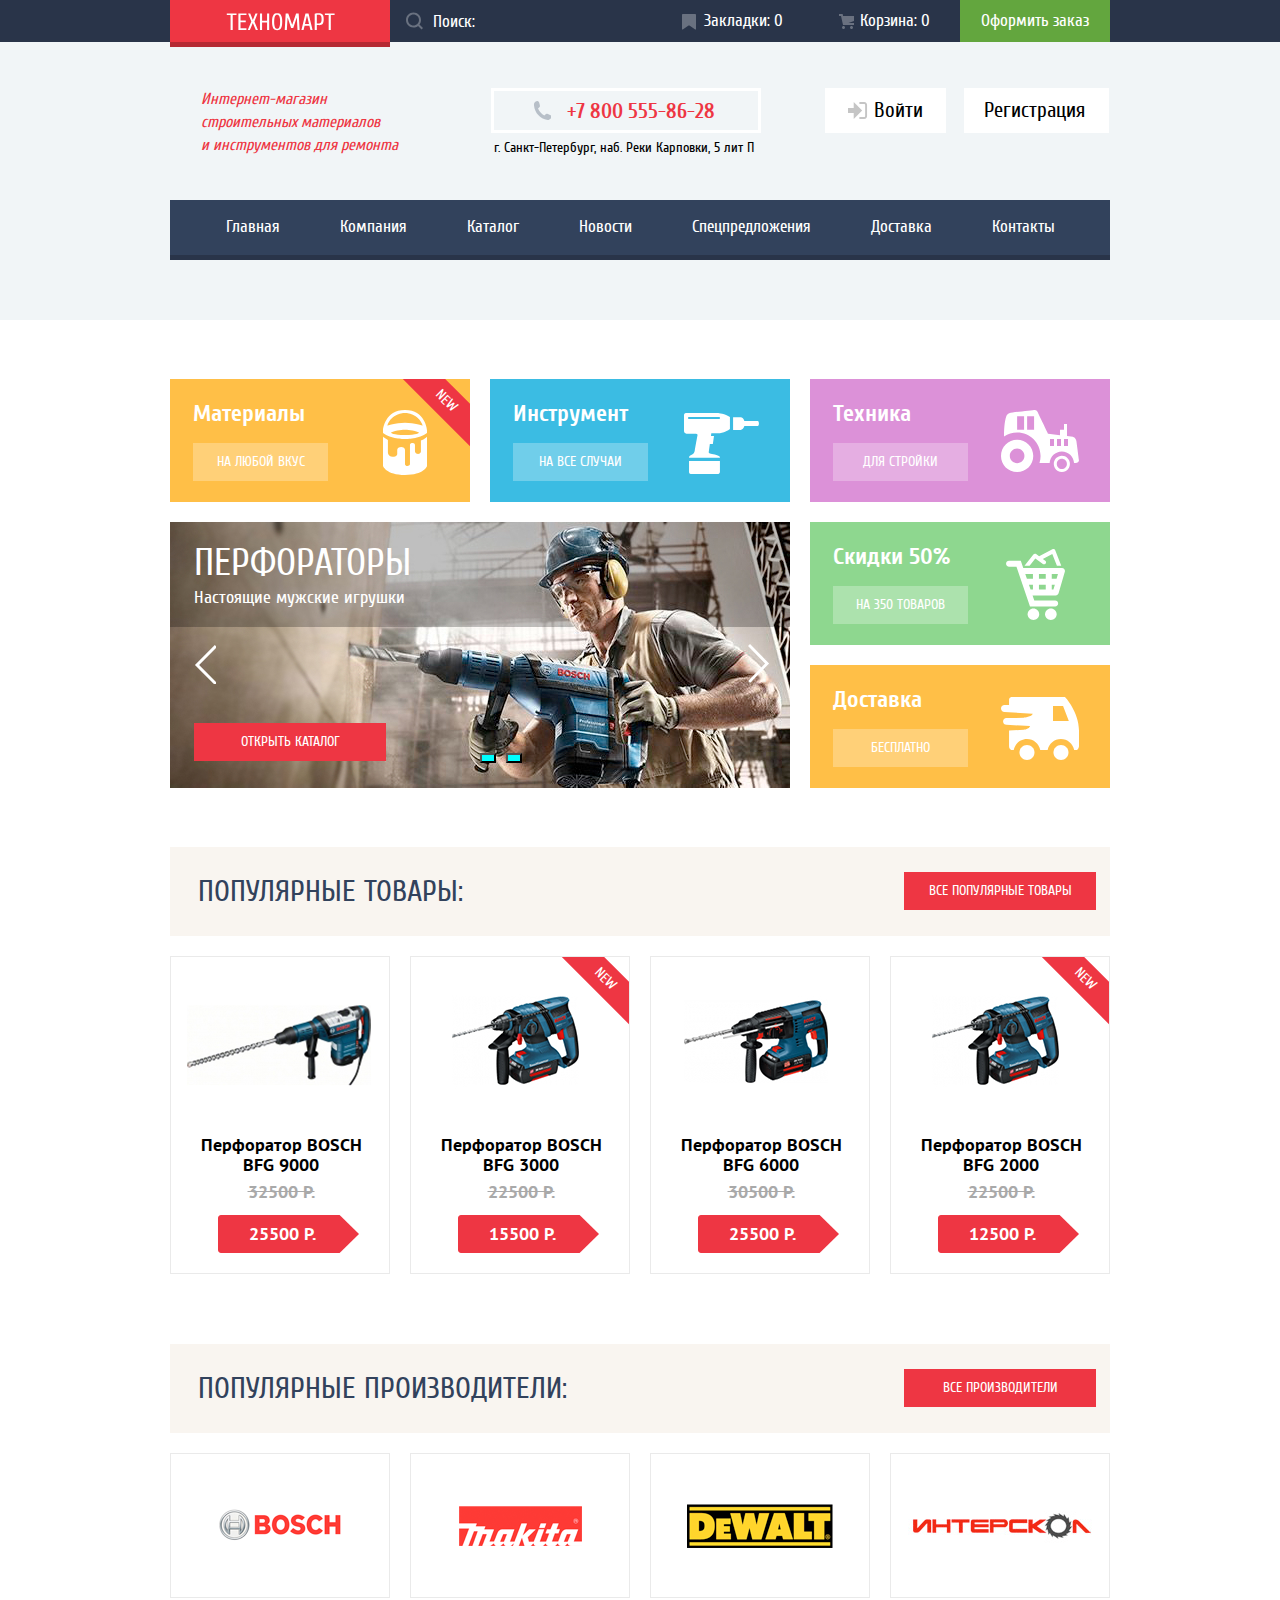
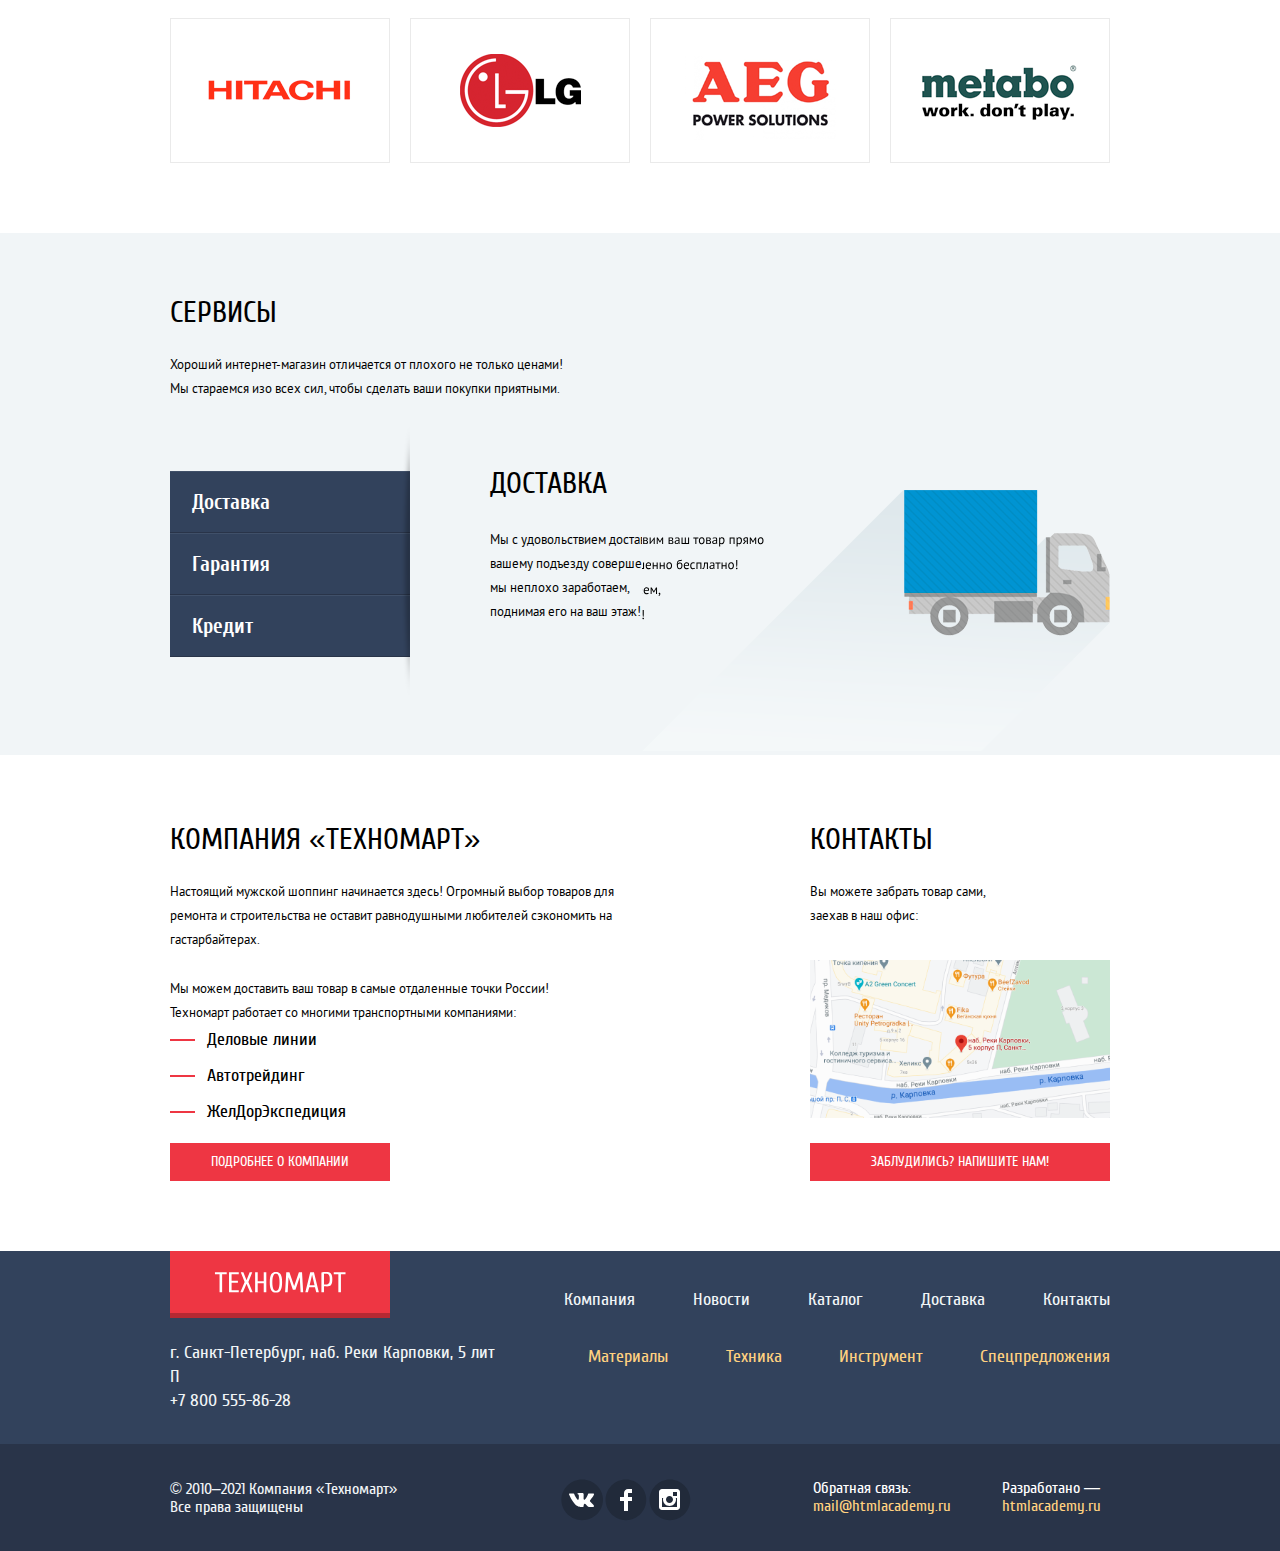
==== commit 47aa8b8a: "ref js slider" ====
--- a/educational-project-TECHNOMART-main/index.html
+++ b/educational-project-TECHNOMART-main/index.html
@@ -4,7 +4,7 @@
 <head>
   <meta charset="utf-8">
   <title>HTML Academy: Техномарт</title>
-  <link rel="icon" href="/favicon.ico">
+  <link rel="icon" href="favicon.ico">
   <link rel="icon" href="img/favicons/favicon.svg" type="image/svg+xml">
   <link rel="apple-touch-icon" href="img/favicons/180.png">
   <link rel="manifest" href="manifest.webmanifest">
@@ -17,7 +17,7 @@
     <div class="menu">
       <div class="wrapper">
         <a class="logo" href="#">
-          <img src="img/logo-technomart/logo-technomart-header.svg" alt="Логотип интернет-магазина Техномарт" width="109" height="19">
+          <img src="img/logo/logo.svg" alt="Логотип интернет-магазина Техномарт" width="109" height="19">
         </a>
         <form class="menu-search" action="https://echo.htmlacademy.ru/courses" method="POST" name="search">
           <input class="menu-input" type="text" name="q" placeholder="Поиск:">
@@ -92,24 +92,25 @@
         <a href="#">для стройки</a>
       </li>
     </ul>
-    <div class="slide-features">
-      <div class="slide">
-        <img src="img/manwork/perforatorman.jpg" width="620" height="266" alt="рабочий сверлит перфоратором отверстие в стене">
-        <div class="slide-title">
-          <div class="paragraphs">
-            <p>перфораторы</p>
-            <p>Настоящие мужские игрушки</p>
-          </div>
-          <div class="slider">
-            <a class="button-left" href="#" aria-label="следущее изображение"></a>
-            <a class="button-right" href="#" aria-label="предыдущее изображение"></a>
-          </div>
-          <a href="#">открыть каталог</a>
-          <div class="slider-dots-indicators">
-            <a class="dots-left" href="#"></a>
-            <a class="dots-right" href="#"></a>
-          </div>
-        </div>
+    <div class="slide-features-wrapper">
+      <div class="slide-container">
+       <button class="button-prev" aria-label="предыдущее изображение"></button>
+          <div class="slider-wrapper">
+             <div class="slider-line">
+              <div class="slide-title">
+                <p>перфораторы</p>
+                <p>Настоящие мужские игрушки</p>
+                <img src="img/manwork/perforatorman.jpg">
+               </div>
+                <div><img src="img/manwork/drillman.jpg"></div>
+              </div>
+            <button class="button-next" aria-label="следущее изображение"></button>
+            <div class="dots-wrapper">
+      <button class="dot active"></button>
+      <button class="dot active"></button>
+      </div>
+      <a class="open-catalog" href="catalog.html">открыть каталог</a>
+    </div>
       </div>
       <ul class="discount-delivery">
         <li class="discount-item">
@@ -128,7 +129,7 @@
     </div>
     <ul class="cards-list">
       <li class="card-item">
-        <img src="img/instrument/Object-2.jpg" alt="перфоратор bosch bfg 6000" width="220" height="134">
+        <img src="img/instrument/bfg9000.jpg" alt="перфоратор bosch bfg 6000" width="220" height="134">
         <p>Перфоратор BOSCH BFG 9000</p>
         <p>32500 Р.</p>
         <p>25500 Р.</p>
@@ -138,7 +139,7 @@
         </div>
       </li>
       <li class="card-item">
-        <img src="img/instrument/Object-1.jpg" alt="перфоратор bosch bfg 6000" width="127" height="112">
+        <img src="img/instrument/bfg3000.jpg" alt="перфоратор bosch bfg 6000" width="127" height="112">
         <p>Перфоратор BOSCH BFG 3000</p>
         <p>22500 Р.</p>
         <p>15500 Р.</p>
@@ -148,7 +149,7 @@
         </div>
       </li>
       <li class="card-item">
-        <img src="img/instrument/Object.jpg" alt="перфоратор bosch bfg 6000" width="144" height="128">
+        <img src="img/instrument/bfg6000.jpg" alt="перфоратор bosch bfg 6000" width="144" height="128">
         <p>Перфоратор BOSCH BFG 6000</p>
         <p>30500 Р.</p>
         <p>25500 Р.</p>
@@ -158,7 +159,7 @@
         </div>
       </li>
       <li class="card-item">
-        <img src="img/instrument/Object-1.jpg" alt="перфоратор bosch bfg 6000" width="127" height="112">
+        <img src="img/instrument/bfg3000.jpg" alt="перфоратор bosch bfg 6000" width="127" height="112">
         <p>Перфоратор BOSCH BFG 2000</p>
         <p>22500 Р.</p>
         <p>12500 Р.</p>
@@ -174,28 +175,28 @@
     </div>
     <ul class="partners-list">
       <li>
-        <a class="partner-item" href=""><img src="img/icon-main/bosch.svg" alt="логотип компании производителя Бош"></a>
-      </li>
-      <li>
-        <a class="partner-item" href=""><img src="img/icon-main/makita.svg" alt="логотип компании производителя макита"></a>
-      </li>
-      <li>
-        <a class="partner-item" href=""><img src="img/icon-main/dewalt.svg" alt="логотип компании производителя деволт"></a>
-      </li>
-      <li>
-        <a class="partner-item" href=""><img src="img/icon-main/interskol.svg" alt="логотип компании производителя интрескол"></a>
-      </li>
-      <li>
-        <a class="partner-item" href=""><img src="img/icon-main/hitachi.svg" alt="логотип компании производителя хитачи"></a>
-      </li>
-      <li>
-        <a class="partner-item" href=""><img src="img/icon-main/lg.svg" alt="логотип компании производителя элджи"></a>
-      </li>
-      <li>
-        <a class="partner-item" href=""><img src="img/icon-main/aeg.svg" alt="логотип компании производителя аег"></a>
-      </li>
-      <li>
-        <a class="partner-item" href=""><img src="img/icon-main/metabo.svg" alt="логотип компании производителя метабо"></a>
+        <a class="partner-item" href=""><img src="img/partner/bosch.svg" alt="логотип компании производителя Бош"></a>
+      </li>
+      <li>
+        <a class="partner-item" href=""><img src="img/partner/makita.svg" alt="логотип компании производителя макита"></a>
+      </li>
+      <li>
+        <a class="partner-item" href=""><img src="img/partner/dewalt.svg" alt="логотип компании производителя деволт"></a>
+      </li>
+      <li>
+        <a class="partner-item" href=""><img src="img/partner/interskol.svg" alt="логотип компании производителя интрескол"></a>
+      </li>
+      <li>
+        <a class="partner-item" href=""><img src="img/partner/hitachi.svg" alt="логотип компании производителя хитачи"></a>
+      </li>
+      <li>
+        <a class="partner-item" href=""><img src="img/partner/lg.svg" alt="логотип компании производителя элджи"></a>
+      </li>
+      <li>
+        <a class="partner-item" href=""><img src="img/partner/aeg.svg" alt="логотип компании производителя аег"></a>
+      </li>
+      <li>
+        <a class="partner-item" href=""><img src="img/partner/metabo.svg" alt="логотип компании производителя метабо"></a>
       </li>
     </ul>
     <div class="services-delivery">
@@ -248,8 +249,8 @@
           Вы можете забрать товар сами,<br>
           заехав в наш офис:
         </p>
-        <a class="map-link" href="#"><img src="img/icon-main/map.svg" width="300" height="158" alt="открыть интерактивную карту"></a>
-        <a class="write-link" href="#">заблудились? напишите нам!</a>
+        <a class="map-link" href="map.html"><img src="img/main/map.svg" width="300" height="158" alt="открыть интерактивную карту"></a>
+        <a class="write-link" href="write.html">заблудились? напишите нам!</a>
       </section>
     </div>
   </main>
@@ -257,7 +258,7 @@
     <div class="footer-title">
       <div class="footer-title-menu">
         <a class="footer-logo" href="#">
-          <img src="img/logo-technomart/logo-technomart-header.svg" alt="Логотип интернет-магазина Техномарт" width="136" height="22">
+          <img src="img/logo/logo.svg" alt="Логотип интернет-магазина Техномарт" width="136" height="22">
         </a>
         <ul class="footer-menu">
           <li><a href="#">Компания</a></li>
@@ -339,6 +340,9 @@
     <iframe src="https://www.google.com/maps/embed?pb=!1m17!1m12!1m3!1d296.82910833522357!2d30.317088908930273!3d59.96830485070907!2m3!1f0!2f0!3f0!3m2!1i1024!2i768!4f13.1!3m2!1m1!2zNTnCsDU4JzA2LjAiTiAzMMKwMTknMDIuNSJF!5e0!3m2!1sru!2sru!4v1699654155148!5m2!1sru!2sru" width="943" height="442" style="border:0;" allowfullscreen title="Офис компании по адресу набережная реки Карповки, 5, литера П, Санкт-Петербург" loading="lazy" referrerpolicy="no-referrer-when-downgrade"></iframe>
     <button class="modal-close" type="button" aria-label="Закрыть"></button>
   </section>
-  <script src="js/write.js"></script>
-  <script src="js/map.js"></script>
-</body></html>
+  <script src="js/write.min.js"></script>
+  <script src="js/map.min.js"></script>
+  <script src="js/slider.js"></script>
+</body>
+
+</html>
--- a/educational-project-TECHNOMART-main/css/style.css
+++ b/educational-project-TECHNOMART-main/css/style.css
@@ -104,11 +104,6 @@
   text-decoration: none;
 }
 
-img {
-  max-width: 100%;
-  height: auto;
-}
-
 .header {
   min-width: 940px;
   background-color: var(--periwinkle-crayola);
@@ -307,7 +302,7 @@
   width: 18px;
   height: 19px;
   margin-right: 16px;
-  background-image: url(../img/icon-header/icon-phone.svg);
+  background-image: url(../img/header/phone.svg);
 }
 
 .address {
@@ -343,7 +338,7 @@
 }
 
 .user-name:hover.user-name::before {
-  background-image: url(../img/icon-header/icon-user-hover.svg);
+  background-image: url(../img/header/user-hover.svg);
 }
 
 .user-name:active {
@@ -351,7 +346,7 @@
 }
 
 .user-name:active.user-name::before {
-  background-image: url(../img/icon-header/icon-user.svg);
+  background-image: url(../img/header/user.svg);
 }
 
 .user-name::before {
@@ -359,7 +354,7 @@
   width: 20px;
   height: 18px;
   margin-right: 21px;
-  background-image: url(../img/icon-header/icon-user.svg);
+  background-image: url(../img/header/user.svg);
 }
 
 .logout-button {
@@ -408,15 +403,15 @@
   width: 20px;
   height: 17px;
   margin-right: 6px;
-  background-image: url(../img/icon-header/icon-login-in.svg);
+  background-image: url(../img/header/login.svg);
 }
 
 .log-in:hover.log-in::before {
-  background-image: url(../img/icon-header/icon-login-hover.svg);
+  background-image: url(../img/header/login-hover.svg);
 }
 
 .log-in:active.log-in::before {
-  background-image: url(../img/icon-header/icon-login-in.svg);
+  background-image: url(../img/header/icon-login-in.svg);
 }
 
 .register {
@@ -518,7 +513,7 @@
   width: 8px;
   height: 12px;
   padding-left: 17px;
-  background-image: url(../img/icon-main/icon-right-small.svg);
+  background-image: url(../img/main/icon-right-small.svg);
   background-repeat: no-repeat;
 }
 
@@ -533,7 +528,7 @@
   width: 14px;
   height: 12px;
   margin-right: 15px;
-  background-image: url(../img/icon-main/icon-home.svg);
+  background-image: url(../img/main/icon-home.svg);
   background-repeat: no-repeat;
 }
 
@@ -619,7 +614,7 @@
   height: 65px;
   top: 31px;
   right: 43px;
-  background-image: url(../img/icon-main/icon-1.svg);
+  background-image: url(../img/features/icon-1.svg);
 }
 
 .features-list .features-item:nth-of-type(2)::after {
@@ -629,7 +624,7 @@
   height: 61px;
   top: 34px;
   right: 31px;
-  background-image: url(../img/icon-main/icon-2.svg);
+  background-image: url(../img/features/icon-2.svg);
 }
 
 .features-list .features-item:nth-of-type(3)::after {
@@ -639,7 +634,7 @@
   height: 62px;
   top: 31px;
   right: 31px;
-  background-image: url(../img/icon-main/icon-3.svg);
+  background-image: url(../img/features/icon-3.svg);
 }
 
 .features-list .features-item:nth-of-type(1)::after {
@@ -658,116 +653,116 @@
   text-transform: uppercase;
 }
 
-.slide-features {
+.slide-features-wrapper {
   display: flex;
   flex-wrap: wrap;
   width: 940px;
   margin: 20px auto 59px auto;
 }
 
-.slide {
+.slide-container {
   position: relative;
   width: 620px;
   height: 266px;
+  text-align: center;
   background-color: lightblue;
 }
 
-.slide::before {
-  content: "";
+.button-prev,
+.button-next {
+  position: absolute;
+  width: 22px;
+  height: 40px;
+  background-color: transparent;
+  top: 46%;
+  z-index: 1;
+  border: none;
+  cursor: pointer;
+}
+
+.button-prev {
+  background-image: url(../img/main/icon-left.svg);
+}
+
+.button-next {
+  background-image: url(../img/main/icon-right.svg);
+}
+
+.button-prev {
+  left: 24px;
+}
+
+.button-next {
+  right: 20px;
+}
+
+.slider-wrapper {
   position: absolute;
   width: 620px;
-  height: 104px;
+  height: 266px;
+  overflow: hidden;
   top: 0;
-  background-color: var(--rectangle-dark);
-}
-
-.slide-title {
-  display: flex;
-  flex-direction: column;
-  position: absolute;
-  width: 580px;
-  height: 243px;
+  left: 0;
+}
+
+.slider-line {
+  display: flex;
+  position: relative;
+  left: 0;
+  transition: 1s;
+}
+
+.slide-title p:nth-child(1),
+.slide-title p:nth-child(2) {
+  margin: 0;
+  position: absolute;
+  left: 24px;
+  font-family: 'Cuprum', 'Arial', sans-serif;
+  color: var(--basic-white);
+}
+
+.slide-title p:nth-child(1) {
   top: 23px;
-  left: 24px;
-  color: var(--basic-white);
-}
-
-.slide-title a:nth-child(3) {
-  display: flex;
-  width: 192px;
-  height: 38px;
-  color: var(--basic-white);
-  background-color: var(--basic-red);
-  align-items: center;
-  justify-content: center;
-}
-
-.slide-title a:nth-child(3):hover {
-  background-color: var(--persian-red);
-}
-
-.slide-title a:nth-child(3):active {
-  background-color: var(--focus-red);
-}
-
-.slider-dots-indicators {
-  display: flex;
-  position: absolute;
-  left: 47%;
-  bottom: 36px;
-  width: 30px;
-  height: 10px;
-}
-
-.paragraphs p:nth-child(1) {
-  font-family: "Cuprum Bold", "Arial", sans-serif;
-  font-size: 36px;
+  font-size: 38px;
   line-height: 36px;
-  margin: 0;
-}
-
-.paragraphs p:nth-child(2) {
-  margin: 5px 0 34px 0;
-  font-family: "Cuprum", "Arial", sans-serif;
+}
+
+.slide-title p:nth-child(2) {
+  top: 64px;
   font-size: 18px;
   line-height: 24px;
   text-transform: none;
 }
 
-.slider {
-  display: flex;
-  width: 576px;
-  height: 40px;
-  margin: 0 20px 39px 0;
-  justify-content: space-between;
-}
-
-.button-left {
-  width: 22px;
-  height: 40px;
-  background-image: url(../img/icon-main/icon-left.svg);
-}
-
-.button-right {
-  width: 22px;
-  height: 40px;
-  background-image: url(../img/icon-main/Shape-right.svg);
-}
-
-.dots-left {
+.dots-wrapper {
+  display: flex;
+  position: absolute;
+  bottom: 25px;
+  left: 50%;
+}
+
+.dot {
   width: 10px;
   height: 10px;
   margin-right: 10px;
-  background-color: var(--basic-white);
-  border-radius: 50%;
-}
-
-.dots-right {
-  width: 10px;
-  height: 10px;
+  background-color: palevioletred;
+}
+
+.active {
+  background-color: aqua;
+}
+
+.open-catalog {
+  display: flex;
+  position: absolute;
+  width: 192px;
+  height: 38px;
+  bottom: 27px;
+  left: 24px;
+  color: var(--basic-white);
   background-color: var(--basic-red);
-  border: 2px solid var(--basic-white);
-  border-radius: 50%;
+  justify-content: center;
+  align-items: center;
 }
 
 .discount-delivery {
@@ -795,7 +790,7 @@
   height: 72px;
   top: 26px;
   right: 45px;
-  background-image: url(../img/icon-main/icon-4.svg);
+  background-image: url(../img/features/icon-4.svg);
 }
 
 .delivery-item::after {
@@ -805,7 +800,7 @@
   height: 63px;
   top: 32px;
   right: 31px;
-  background-image: url(../img/icon-main/icon-5.svg);
+  background-image: url(../img/features/icon-5.svg);
 }
 
 .popular-products {
@@ -1048,7 +1043,7 @@
   margin: 13px 0 0 14px;
   padding: 0 11px 0 0;
   color: var(--basic-white);
-  background-image: url(../img/icon-main/red-button.svg);
+  background-image: url(../img/main/red-button.svg);
   justify-content: center;
   align-items: center;
 }
@@ -1189,7 +1184,7 @@
   height: 23px;
   top: 0;
   left: -36px;
-  background-image: url(../img/icon-main/checkbox-off.svg);
+  background-image: url(../img/checkbox/checkbox-off.svg);
 }
 
 .power-option .filter-input-checkbox + label::before {
@@ -1199,7 +1194,7 @@
   height: 25px;
   top: 0;
   left: -36px;
-  background-image: url(../img/icon-main/radio-off.svg);
+  background-image: url(../img/radio/radio-off.svg);
 }
 
 .filter-input-checkbox:checked + label::before {
@@ -1209,7 +1204,7 @@
   height: 23px;
   top: 0px;
   left: -36px;
-  background-image: url(../img/icon-main/checkbox-on.svg);
+  background-image: url(../img/checkbox/checkbox-on.svg);
 }
 
 .power-option .filter-input-checkbox:checked + label::before {
@@ -1219,26 +1214,26 @@
   height: 25px;
   top: 0;
   left: -36px;
-  background-image: url(../img/icon-main/radio-on.svg);
+  background-image: url(../img/radio/radio-on.svg);
 }
 
 .filter-option:hover .filter-input-checkbox:checked + label::before {
-  background-image: url(../img/icon-main/checkbox-on-hover.svg);
+  background-image: url(../img/checkbox/checkbox-on-hover.svg);
   background-repeat: no-repeat;
 }
 
 .power-option:hover .filter-input-checkbox:checked + label::before {
-  background-image: url(../img/icon-main/radio-on-hover.svg);
+  background-image: url(../img/radio/radio-on-hover.svg);
   background-repeat: no-repeat;
 }
 
 .filter-option:hover .filter-input-checkbox + label::before {
-  background-image: url(../img/icon-main/checkbox-off-hover.svg);
+  background-image: url(../img/checkbox/checkbox-off-hover.svg);
   background-repeat: no-repeat;
 }
 
 .power-option:hover .filter-input-checkbox + label::before {
-  background-image: url(../img/icon-main/radio-off-hover.svg);
+  background-image: url(../img/radio/radio-off-hover.svg);
   background-repeat: no-repeat;
 }
 
@@ -1310,6 +1305,19 @@
   font-size: 17px;
   border: none;
   border-radius: 5px;
+  outline: none;
+}
+
+input[type="number"]::-webkit-outer-spin-button,
+input[type="number"]::-webkit-inner-spin-button {
+  -webkit-appearance: none;
+}
+
+input[type='number'],
+input[type="number"]:hover,
+input[type="number"]:focus {
+  appearance: none;
+  -moz-appearance: textfield;
 }
 
 .card-button {
@@ -1483,7 +1491,7 @@
   height: 279px;
   left: 24.5%;
   top: -16%;
-  background-image: url(../img/icon-main/layer.svg);
+  background-image: url(../img/main/layer.svg);
 }
 
 .service-item li {
@@ -1535,7 +1543,7 @@
   height: 261px;
   right: 0;
   top: 33px;
-  background-image: url(../img/icon-main/Layer%20131%201.svg);
+  background-image: url(../img/main/truck.svg);
 }
 
 .marketing h2 {
@@ -1886,7 +1894,8 @@
   height: 112px;
   right: 0;
   bottom: 0;
-  background-color: #f4f4f4; /*поправь*/
+  background-color: #f4f4f4;
+  /*поправь*/
 }
 
 textarea {
@@ -1929,21 +1938,87 @@
   width: 943px;
   height: 442px;
   border-top: 7px solid var(--basic-red);
-}
-
-.modal-buy {
+  background-image: url(../img/main/modal-map.png);
+}
+
+.modal-basket {
+  display: none;
+  position: fixed;
   width: 620px;
-  height: 170px;
-}
-
-.modal-buy::after {
-    content: "";
-    position: absolute;
-    width: 620px;
-    height: 112px;
-    right: 0;
-    bottom: 0;
-    background-color: #f4f4f4; /*editor*/
+  height: 282px;
+  margin: auto;
+  font-family: 'Cuprum Bold', 'Arial', sans-serif;
+  font-size: 24px;
+  line-height: 30px;
+  text-align: center;
+  text-transform: none;
+  top: 50%;
+  right: 50%;
+  bottom: 50%;
+  left: 35%;
+  background-color: var(--basic-white);
+  box-shadow: 0px 20px 50px 0px rgba(0, 0, 0, 0.15),
+    inset 0 7px var(--basic-red);
+}
+
+.modal-basket p {
+  display: flex;
+  padding: 57px 92px 0 0;
+  margin: 0;
+  align-items: center;
+  justify-content: center;
+}
+
+.modal-basket p:before {
+  display: flex;
+  content: "";
+  width: 66px;
+  height: 66px;
+  margin-right: 32px;
+  background-image: url(../img/main/icon-mark.svg);
+}
+
+.modal-basket::after {
+  display: block;
+  position: absolute;
+  content: "";
+  width: 620px;
+  height: 112px;
+  bottom: 0;
+  background-color: #f1f1f1;
+  /*editor*/
+}
+
+.basket-list {
+  display: flex;
+  position: absolute;
+  left: 74px;
+  bottom: 20px;
+  list-style: none;
+  font-family: 'Cuprum', 'Arial', sans-serif;
+  font-size: 14px;
+  line-height: 18px;
+  text-transform: uppercase;
+  z-index: 1;
+}
+
+.basket-item a {
+  display: flex;
+  width: 192px;
+  height: 38px;
+  align-items: center;
+  justify-content: center;
+}
+
+.button-order {
+  margin-right: 10px;
+  background-color: var(--basic-red);
+  color: var(--basic-white);
+}
+
+.button-purchases {
+  background-color: var(--basic-white);
+  color: var(--basic-black);
 }
 
 .modal-show {
@@ -1962,7 +2037,7 @@
   top: 21px;
   right: 11px;
   background-color: transparent;
-  background-image: url(../img/icon-main/icon-close.svg);
+  background-image: url(../img/main/icon-close.svg);
   border: 0;
   cursor: pointer;
 }
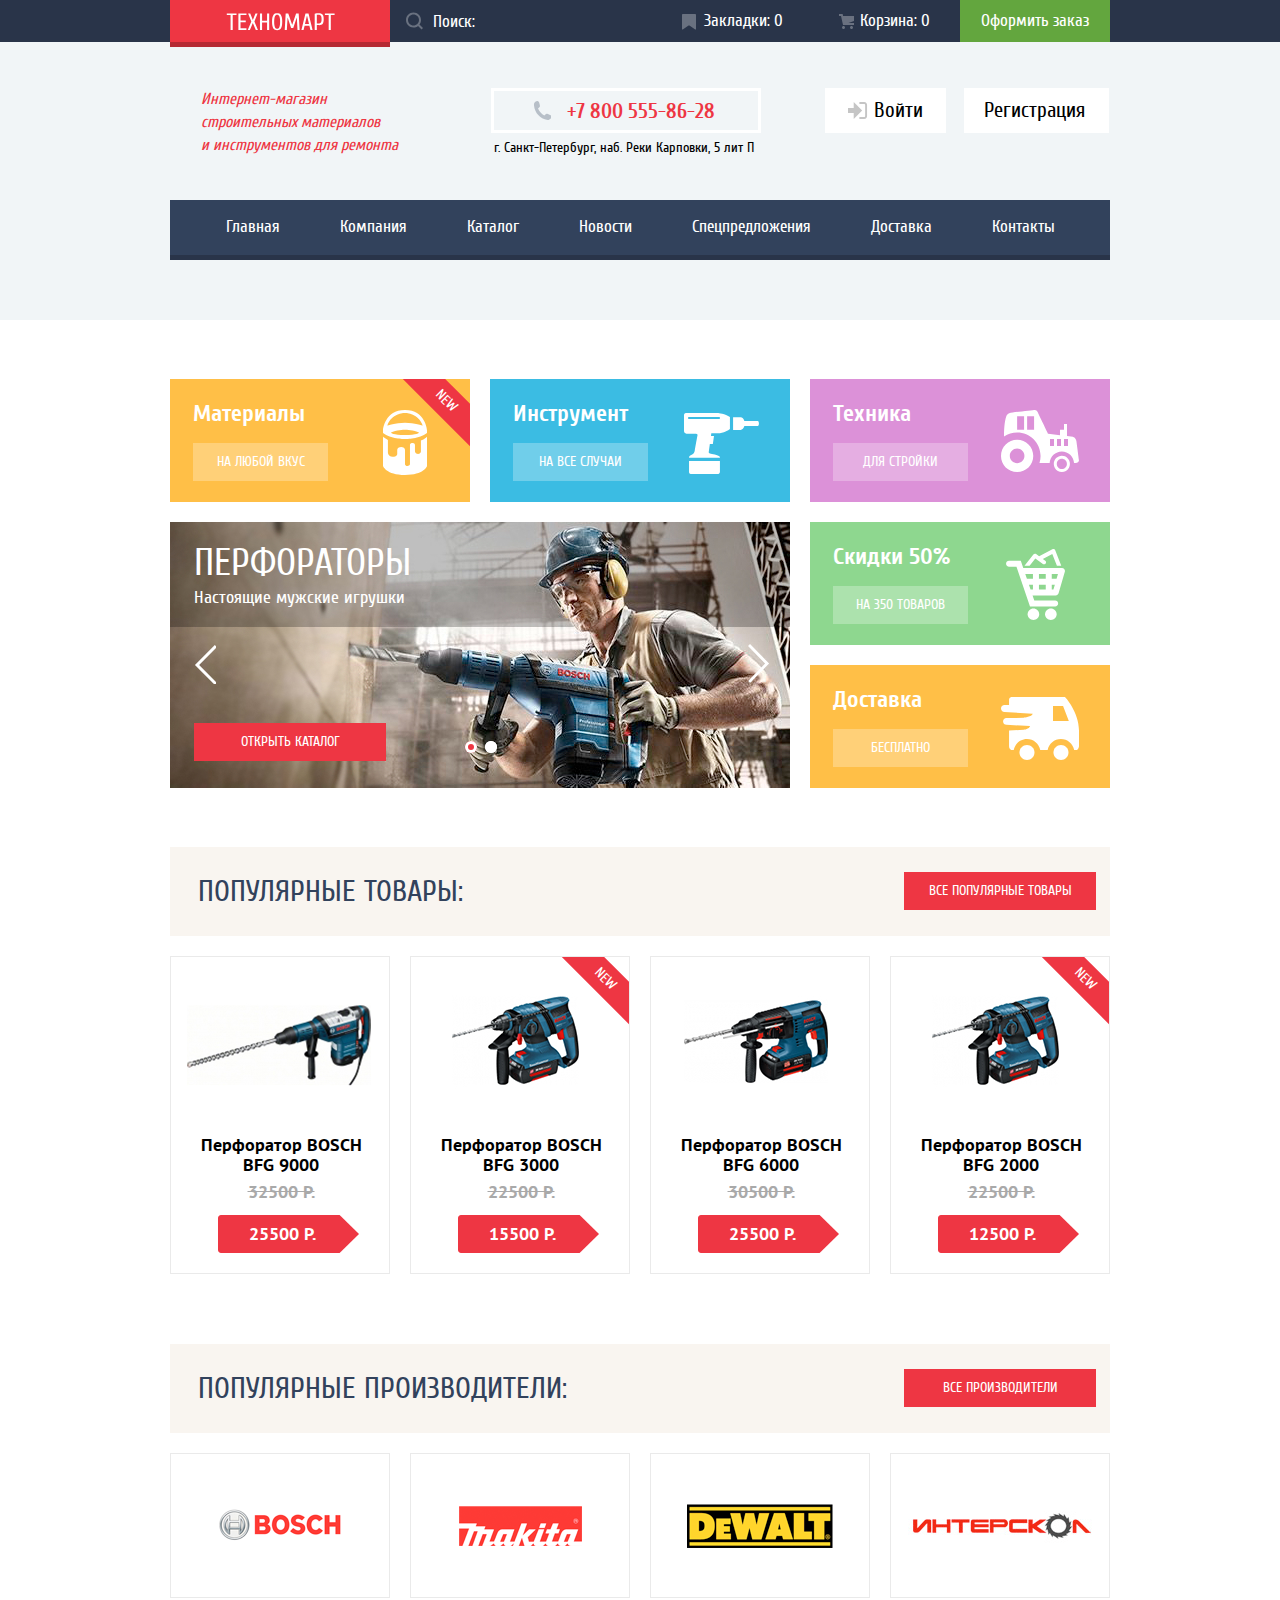
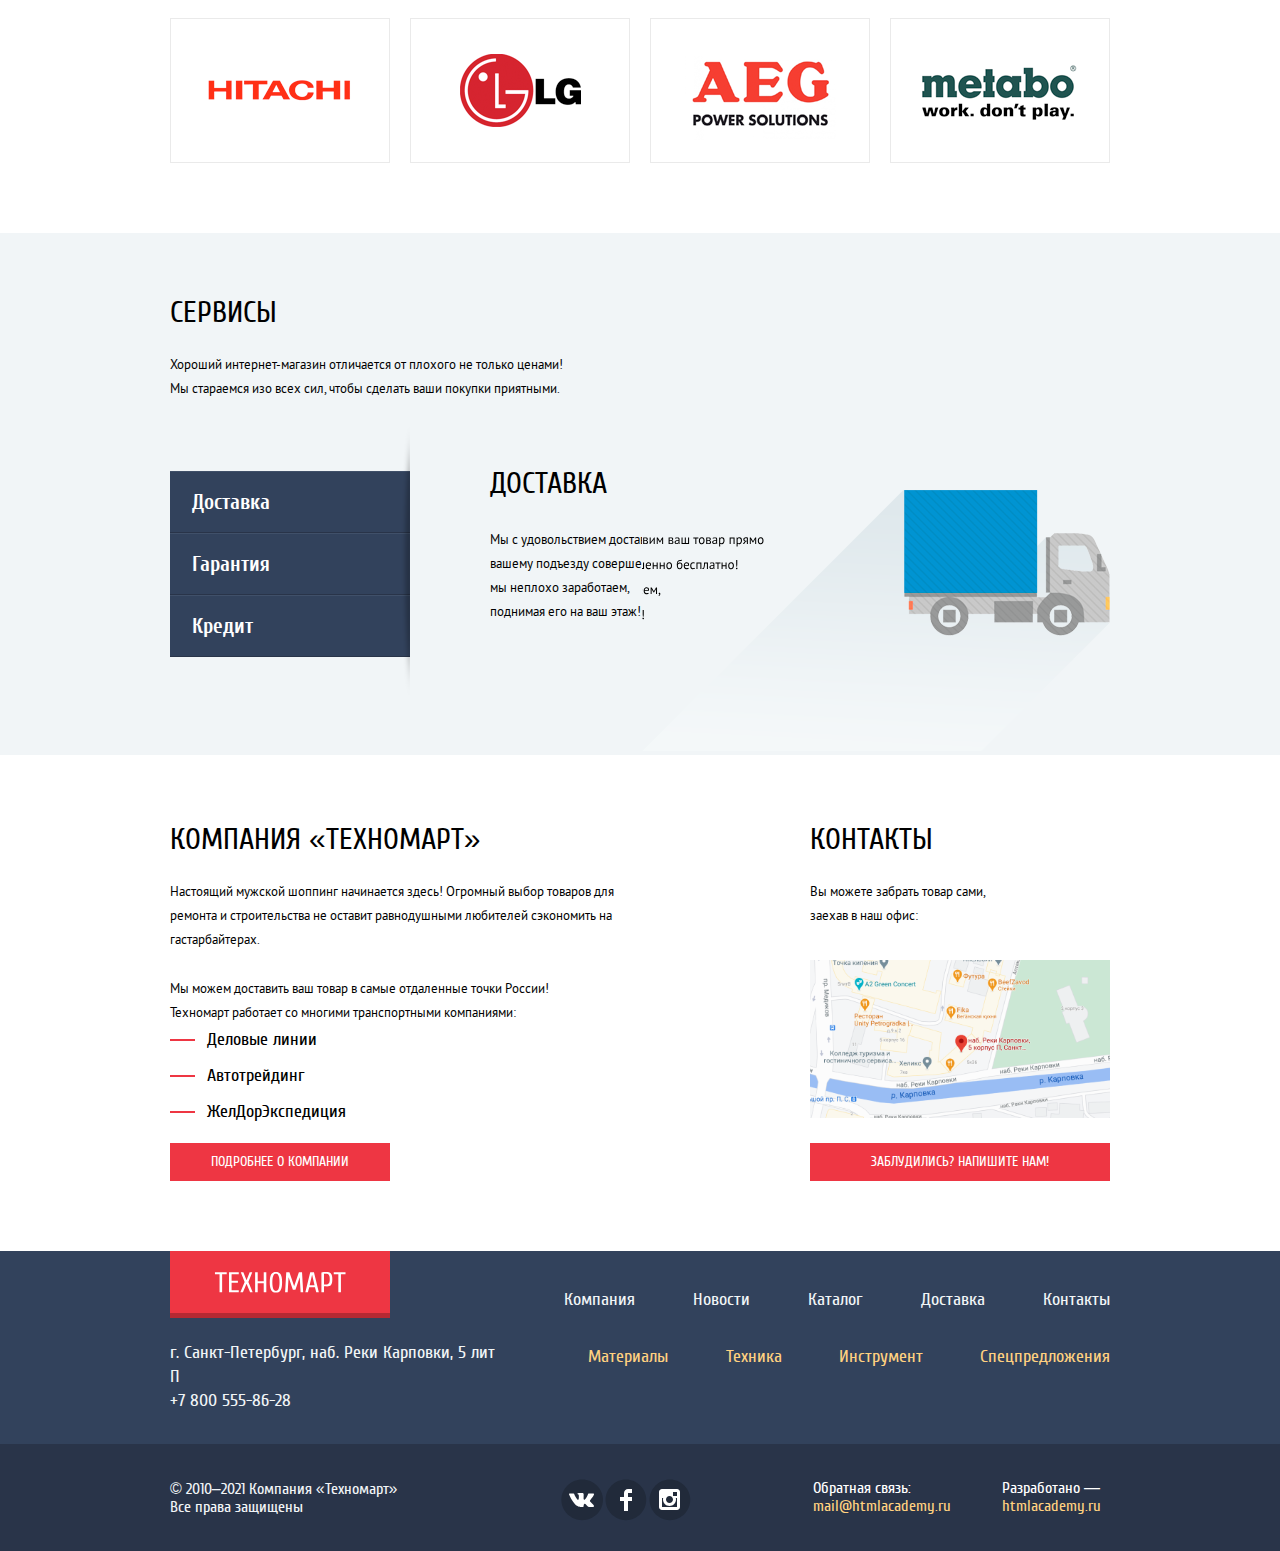
==== commit 1e6406d7: "ref js html css" ====
--- a/educational-project-TECHNOMART-main/index.html
+++ b/educational-project-TECHNOMART-main/index.html
@@ -9,7 +9,7 @@
   <link rel="apple-touch-icon" href="img/favicons/180.png">
   <link rel="manifest" href="manifest.webmanifest">
   <link href="css/normalize.css" rel="stylesheet">
-  <link href="css/style.css" rel="stylesheet">
+  <link href="css/style.min.css" rel="stylesheet">
 </head>
 
 <body class="page-body">
@@ -97,17 +97,21 @@
        <button class="button-prev" aria-label="предыдущее изображение"></button>
           <div class="slider-wrapper">
              <div class="slider-line">
-              <div class="slide-title">
+              <div class="perforatorman">
                 <p>перфораторы</p>
                 <p>Настоящие мужские игрушки</p>
-                <img src="img/manwork/perforatorman.jpg">
+                <img src="img/manwork/perforatorman.jpg" alt="рабочий сверлит отверстие в стене перфоратором">
                </div>
-                <div><img src="img/manwork/drillman.jpg"></div>
+                <div class="drillman">
+                <p>дрели</p>
+                <p>Соседям на радость!</p>
+                <img src="img/manwork/drillman.jpg" alt="рабочий сверлит отверстие в стене дрелью">
+                </div>
               </div>
             <button class="button-next" aria-label="следущее изображение"></button>
             <div class="dots-wrapper">
       <button class="dot active"></button>
-      <button class="dot active"></button>
+      <button class="dot"></button>
       </div>
       <a class="open-catalog" href="catalog.html">открыть каталог</a>
     </div>
@@ -342,7 +346,7 @@
   </section>
   <script src="js/write.min.js"></script>
   <script src="js/map.min.js"></script>
-  <script src="js/slider.js"></script>
+  <script src="js/slider.min.js"></script>
 </body>
 
 </html>
--- a/educational-project-TECHNOMART-main/css/style.min.css
+++ b/educational-project-TECHNOMART-main/css/style.min.css
@@ -0,0 +1 @@
+@keyframes bounce{0%{transform:translateY(-2000px)}70%{transform:translateY(30px)}90%{transform:translateY(-10px)}to{transform:translateY(0)}}@keyframes shake{0%,to{transform:translateX(0)}10%,30%,50%,70%,90%{transform:translateX(-10px)}20%,40%,60%,80%{transform:translateX(10px)}}@font-face{font-family:"Cuprum";font-style:normal;font-weight:400;src:url(../fonts/cuprum.woff)format("woff"),url(../fonts/cuprum.woff2)format("woff2")}@font-face{font-family:"Cuprum Bold";font-style:normal;font-weight:700;src:url(../fonts/cuprumbold.woff)format("woff"),url(../fonts/cuprumbold.woff2)format("woff2")}@font-face{font-family:"PT Sans";font-style:normal;font-weight:400;src:url(../fonts/ptsans.woff)format("woff"),url(../fonts/ptsans.woff2)format("woff2")}@font-face{font-family:"PT Sans Bold";font-style:normal;font-weight:700;src:url(../fonts/ptsansbold.woff)format("woff"),url(../fonts/ptsansbold.woff2)format("woff2")}:root{--basic-black:#000;--basic-white:#fff;--basic-red:#ee3643;--dark-yellow-green:#63a63e;--special-red:#b52933;--focus-red:#ba2732;--dark-red:#8d1e26;--periwinkle-crayola:#f1f5f7;--special-yellow:#ffbf47;--night-blue:#293449;--cobalt-blue:#1d2739;--special-dark-blue:#161d29;--purple-blue:#32425c;--silver:#c5c5c5;--success:#5fbb2d;--twitter:#3bbce3;--light-plum:#dc91d8;--grandma-apples:#8ed78f;--beige:#f9f5f0;--rectangle-dark:#00000040;--white-transparent:#ffffff45;--white-aluminum:#ababab;--aluminum:#a9a9a9;--white-smoky:#eaeaea;--pearl-white:#f7f3ec;--timber-wolf:#e1deda;--red-orient:#b52933;--pale-orange-yellow:#ffd180;--persian-red:#ca2c37;--marengo:#405069;--button-filter:#e5e5e5;--rich-yellowish-green:#518534;--smoky-white:#f1f1f1}*,::after,::before{box-sizing:border-box}.visually-hidden:not(:focus):not(:active),input[type=checkbox].visually-hidden,input[type=radio].visually-hidden{position:absolute;width:1px;height:1px;margin:-1px;border:0;padding:0;white-space:nowrap;clip-path:inset(100%);clip:rect(0 0 0 0);overflow:hidden}.page{height:100%}.page-body{display:grid;min-height:100%;font-family:"Cuprum","Arial",sans-serif;font-size:14px;background-color:var(--basic-white);grid-template-rows:min-content 1fr min-content;text-transform:uppercase}a{text-decoration:none}.header{min-width:940px;background-color:var(--periwinkle-crayola)}.menu{height:42px;font-size:17px;line-height:18px;background-color:var(--night-blue)}.logo,.wrapper{display:flex;height:100%;align-items:center}.wrapper{width:940px;margin:0 auto}.logo{width:220px;background-color:var(--basic-red);box-shadow:0 5px 0 0 var(--special-red);justify-content:center;cursor:pointer}.footer-logo:focus,.logo .logo:focus{background-color:var(--focus-red);box-shadow:0 5px 0 0 var(--dark-red)}.menu-search{position:relative;width:270px;height:100%}.button-menu:hover g,.menu-search:hover g{opacity:1}.menu-input,.menu-label{height:100%;cursor:pointer}.menu-input{width:100%;padding:0 0 0 43px;background-color:var(--night-blue);color:var(--basic-white);outline:0;border:0}.menu-label{display:flex;position:absolute;width:49px;top:0;justify-content:center}.menu-submit{display:none}.menu-icon{width:17px;height:100%;margin:0;border:0}.menu-input:active,.menu-input:focus{background-color:var(--basic-white);color:var(--basic-black)}.menu-input:focus+.menu-label .menu-icon g{opacity:1}.menu-input:focus+.menu-label .menu-icon path{fill:var(--basic-red)}::placeholder{color:var(--basic-white)}.button-menu{display:flex;width:150px;height:42px;color:var(--basic-white);align-items:center;justify-content:center;text-transform:none}.wrapper a:nth-of-type(2){padding-right:5px}.wrapper a:nth-of-type(3){padding-right:15px}.button-menu:focus g{opacity:.3}.button-menu:focus{background-color:var(--special-dark-blue);color:rgba(255,255,255,.5)}.icon-bookmark{margin-right:8px;margin-top:2px}.icon-basket{margin-left:13px;margin-right:6px}.order-button{display:flex;width:150px;height:100%;color:var(--basic-white);background-color:var(--dark-yellow-green);align-items:center;justify-content:center;text-transform:none}.order-button:hover{background-color:var(--success)}.order-button:focus{background-color:var(--dark-yellow-green);color:rgba(255,255,255,.5)}.info{margin-top:46px;height:112px;align-items:flex-start}.account-item a,.caption{font-size:16px;text-transform:none}.caption{margin:0 93px 0 31px;color:var(--basic-red);font-style:italic;line-height:23px}.contacts{display:flex;flex-direction:column;align-items:center;justify-content:center}.address,.phone{font-style:normal}.phone{display:flex;width:270px;height:45px;padding-left:39px;color:var(--basic-red);font-family:"Cuprum Bold","Arial",sans-serif;font-size:21px;line-height:30px;align-items:center;border:3px solid var(--basic-white)}.phone::before{content:"";width:18px;height:19px;margin-right:16px;background-image:url(../img/header/phone.svg)}.address{padding-top:3px;font-size:14px;line-height:24px;text-transform:none}.auth{display:flex}.auth-catalog{position:relative;flex-direction:column;margin-left:49px}.user-name{display:inherit;width:299px;height:45px;padding-left:17px;margin:0;color:var(--basic-black);background-color:var(--basic-white);font-size:21px;line-height:21px;align-items:center;text-transform:none}.user-name:hover.user-name::before{background-image:url(../img/header/user-hover.svg)}.user-name:active{color:var(--silver)}.log-in::before,.user-name::before,.user-name:active.user-name::before{background-image:url(../img/header/user.svg)}.log-in::before,.user-name::before{content:"";width:20px;height:18px;margin-right:21px}.logout-button{position:absolute;width:20px;height:17px;top:14px;right:17px;bottom:14px}.logout-button:hover path{fill:var(--basic-black)}.logout-button:active path{fill:var(--silver)}.log-in,.register{display:inline-flex;width:121px;height:45px;margin-left:64px;color:var(--basic-black);background-color:var(--basic-white);font-size:21px;line-height:21px;align-items:center;justify-content:center;text-transform:none}.account-item:hover a,.log-in:hover,.register:hover{color:var(--basic-red)}.account-item:active a,.log-in:active,.register:active{color:var(--silver)}.log-in::before{height:17px;margin-right:6px;background-image:url(../img/header/login.svg)}.log-in:hover.log-in::before{background-image:url(../img/header/login-hover.svg)}.log-in:active.log-in::before{background-image:url(../img/header/icon-login-in.svg)}.register{width:145px;margin-left:18px}.account-list{display:flex;min-height:18px;padding:7px;margin:0;background-color:var(--periwinkle-crayola);list-style:inside;justify-content:center}.account-item a{color:var(--purple-blue)}.account-item:nth-of-type(1){list-style:none;margin-right:16px}.card-item,.cards-list,.discount-delivery,.features-list,.footer-menu,.footer-submenu,.marketing,.nav-list,.service-item li a,.services,.slide-features-wrapper,.social-list,.text-send,.transport-companies a,.write-link{display:flex;flex-wrap:wrap}.nav-list{width:940px;min-height:60px;padding:0;margin:0 auto 60px;background-color:var(--purple-blue);font-size:17px;line-height:17px;list-style:none;justify-content:center;box-shadow:inset 0-5px 0 0 var(--night-blue);text-transform:none}.nav-item a{display:block;padding:18px 30px 23px;color:var(--basic-white);cursor:pointer}.nav-item:hover{background-color:var(--night-blue)}.nav-item:active a{background-color:var(--cobalt-blue);box-shadow:inset 0-3px 0 0 var(--night-blue);opacity:.5}.main{width:100%;min-height:100%;margin:0 auto;padding:0;background-color:var(--basic-white)}.crumbs-list{display:flex;width:940px;min-height:18px;padding:0;margin:23px auto 18px;list-style:none}.crumbs-list li:not(.crumbs-list li:nth-of-type(1))::before{display:inline-flex;content:"";width:8px;height:12px;padding-left:17px;background-image:url(../img/main/icon-right-small.svg);background-repeat:no-repeat}.crumbs-item a{padding-right:23px;font-family:"PT Sans","Arial",sans-serif;font-size:13px;color:var(--basic-black)}.crumbs-item:nth-child(1){width:14px;height:12px;margin-right:15px;background-image:url(../img/main/icon-home.svg);background-repeat:no-repeat}.features-list{width:940px;margin:0 auto;padding:0;list-style:none}.main>.features-list:nth-of-type(1){margin:59px auto 0}.delivery-item,.discount-item,.features-item{position:relative;width:300px;height:123px;margin-right:20px;overflow:hidden}.features-item:nth-of-type(3){margin-right:0}.delivery-item p,.discount-item p,.features-item p{margin:20px auto 14px 23px;font-family:"Cuprum Bold","Arial",sans-serif;font-size:24px;line-height:30px;color:var(--basic-white);text-transform:none}.all-goods,.basket-item a,.card-button button,.card-button button:nth-of-type(2),.card-item p:nth-of-type(3),.cards-list .card-item:nth-of-type(2n+2)::after,.delivery-item a,.discount-item a,.features-item a,.features-list .features-item:nth-of-type(1)::after,.footer-logo,.modal-basket p,.open-catalog,.partner-item,.perforators-list .card-item:nth-of-type(3n+3)::after,.perforators-list .card-item:nth-of-type(3n+4)::after,.popular-products,.transport-companies a,.transport-companies end,.write-link{align-items:center;justify-content:center}.delivery-item a,.discount-item a,.features-item a{display:flex;width:135px;height:38px;margin:0 142px 21px 23px;color:var(--basic-white);background-color:var(--white-transparent)}.delivery-item a:hover,.discount-item a:hover,.features-item a:hover{background-color:rgba(197,197,197,.3)}.delivery-item a:focus,.discount-item a:focus,.features-item a:focus{background-color:rgba(169,169,169,.3)}.main .features-item:nth-of-type(1){background-color:var(--special-yellow)}.main .features-item:nth-of-type(2){background-color:var(--twitter)}.main .features-item:nth-of-type(3){background-color:var(--light-plum)}.features-item:nth-of-type(1) a::after{position:absolute;content:"";width:44px;height:65px;top:31px;right:43px;background-image:url(../img/features/icon-1.svg)}.features-list .features-item:nth-of-type(2)::after{position:absolute;content:"";width:75px;height:61px;top:34px;right:31px;background-image:url(../img/features/icon-2.svg)}.features-list .features-item:nth-of-type(3)::after{position:absolute;content:"";width:78px;height:62px;top:31px;right:31px;background-image:url(../img/features/icon-3.svg)}.cards-list .card-item:nth-of-type(2n+2)::after,.features-list .features-item:nth-of-type(1)::after,.perforators-list .card-item:nth-of-type(3n+3)::after,.perforators-list .card-item:nth-of-type(3n+4)::after{content:"new";display:flex;position:absolute;width:100px;height:30px;right:-26px;top:7px;color:var(--basic-white);background-color:var(--basic-red);transform:rotate(45deg);text-transform:uppercase}.slide-features-wrapper{width:940px;margin:20px auto 59px}.slide-container{position:relative;width:620px;height:266px;text-align:center;background-color:#add8e6}.button-next,.button-prev{position:absolute;width:22px;height:40px;background-color:transparent;top:46%;z-index:1;border:0;cursor:pointer}.button-prev{background-image:url(../img/main/icon-left.svg)}.button-next{background-image:url(../img/main/icon-right.svg)}.button-prev{left:24px}.button-next{right:20px}.slider-wrapper{position:absolute;width:620px;height:266px;overflow:hidden;top:0;left:0}.slider-line{display:flex;position:relative;left:0;transition:1s}.perforatorman p:nth-child(1),.perforatorman p:nth-child(2){margin:0;position:absolute;left:24px;font-family:"Cuprum","Arial",sans-serif;color:var(--basic-white)}.perforatorman p:nth-child(1){top:23px;font-size:38px;line-height:36px}.perforatorman p:nth-child(2){top:64px;font-size:18px;line-height:24px;text-transform:none}.drillman p:nth-child(1),.drillman p:nth-child(2){margin:0;position:absolute;font-family:"Cuprum","Arial",sans-serif;color:var(--basic-white)}.drillman p:nth-child(1){top:23px;right:-19.5%;font-size:38px;line-height:36px}.drillman p:nth-child(2){top:64px;right:-27%;font-size:18px;line-height:24px;text-transform:none}.dots-wrapper{display:flex;position:absolute;left:47.5%;bottom:35px;width:34px;height:12px}.dot{width:12px;height:12px;margin-right:8px;background-color:var(--basic-white);border-radius:50%;border:0;box-shadow:inset 0 0 0 3px var(--basic-white)}.active,.open-catalog{background-color:var(--basic-red)}.open-catalog{display:flex;position:absolute;width:192px;height:38px;bottom:27px;left:24px;color:var(--basic-white)}.discount-delivery{flex-direction:column;width:300px;margin:0 0 0 20px;padding:0;justify-content:space-between}.discount-item{background-color:var(--grandma-apples)}.delivery-item{background-color:var(--special-yellow)}.delivery-item::after,.discount-item::after{position:absolute;content:"";width:59px;height:72px;top:26px;right:45px;background-image:url(../img/features/icon-4.svg)}.delivery-item::after{width:78px;height:63px;top:32px;right:31px;background-image:url(../img/features/icon-5.svg)}.popular-products{display:flex;width:940px;height:89px;margin:0 auto;background-color:var(--beige);justify-content:space-between}.goods{padding-left:28px;color:var(--purple-blue);font-family:"Cuprum","Arial",sans-serif;font-size:30px;line-height:30px}.all-goods{display:inherit;width:192px;height:38px;margin:0 14px 1px 0;color:var(--basic-white);background-color:var(--basic-red)}.all-goods:hover,.open-catalog:hover,.transport-companies a:hover,.write-link:hover{background-color:var(--persian-red)}.all-goods:active,.open-catalog:active,.transport-companies a:active,.write-link:active{background-color:var(--focus-red)}.cards-list{width:940px;min-height:318px;padding:0;margin:20px auto 70px;justify-content:space-between;align-items:center;list-style:none}.button-filter{width:220px;height:38px;font-family:"PT Sans","Arial",sans-serif;font-size:13px;color:var(--basic-black);background-color:var(--basic-white);border:1px solid var(--button-filter);text-transform:uppercase;cursor:pointer}.perforators{position:relative}.sorting-list{display:flex;width:700px;min-height:38px;padding-left:20px;margin:20px 0 0 20px;font-family:"PT Sans","Arial",sans-serif;font-size:13px;line-height:18px;background-color:var(--pearl-white);align-items:center;list-style:none}.sorting-list li :not(.sorting-list li:nth-child(1)):hover{text-decoration:underline dashed red;text-underline-offset:3px}.sorting-list li :not(.sorting-list li:nth-child(1)):active,.sorting-list li :not(.sorting-list li:nth-child(1)):focus{text-decoration:none}.sorting-list li:nth-child(1){padding-right:70px}.sorting-list li:nth-child(2){padding:0 35px 0 70px}.sorting-list li:nth-child(3){padding:0 33px 0 35px}.sorting-list li:nth-child(4){padding:0 47px 0 32px}.sorting-list li:nth-child(5){padding:0 21px 0 0}.sorting-item:nth-child(1) .button-sorting{color:var(--bsic-black)}.sorting-item:not(.sorting-item:nth-child(1)) .button-sorting{color:var(--bsic-black);opacity:.3}.sorting-item:not(.sorting-item:nth-child(1)) .button-sorting:hover{opacity:1}.sorting-item:not(.sorting-item:nth-child(1)) .button-sorting:active,.sorting-item:not(.sorting-item:nth-child(1)) .button-sorting:focus{color:var(--basic-red);opacity:1}.sorting-up{display:block;width:0;height:0;border-left:6px solid transparent;border-right:6px solid transparent;border-bottom:11px solid var(--silver)}.sorting-up:hover{border-bottom:11px solid var(--basic-black)}.sorting-up:active,.sorting-up:focus{border-bottom:11px solid var(--basic-red)}.sorting-down{display:block;width:0;height:0;border-left:6px solid transparent;border-right:6px solid transparent;border-top:11px solid var(--silver)}.sorting-down:hover{border-top:11px solid var(--basic-black)}.sorting-down:active,.sorting-down:focus{border-top:11px solid var(--basic-red)}.perforators-list{display:grid;width:700px;padding:0;margin:28px 0 0 20px;grid-column-gap:20px;grid-row-gap:18px;grid-template-columns:repeat(3,220px);list-style:none}.perforators-list .card-itemn:nth-of-type(4) img{margin-top:28px;margin-right:13px}.card-item{position:relative;width:220px;min-height:318px;flex-direction:column;background-color:var(--basic-white);align-items:center;border:1px solid var(--white-smoky);text-transform:none;overflow:hidden}.card-item p{width:185px;margin:0;color:var(--basic-black);text-align:center;font-family:"PT Sans Bold","Arial",sans-serif;font-size:18px;line-height:20px}.card-item p:nth-of-type(2):not(.card-button p){color:var(--aluminum);text-decoration:line-through}.card-item>p:nth-of-type(2){padding-top:7px}.card-item p:nth-of-type(3){display:flex;width:141px;height:38px;margin:13px 0 0 14px;padding:0 11px 0 0;color:var(--basic-white);background-image:url(../img/main/red-button.svg)}.card-item img{width:220px;height:178px;object-fit:scale-down;object-position:44% 42%}.card-item:hover,.partner-item:hover{box-shadow:0 4px 20px 0 rgba(0,0,0,.15)}.partners-list{display:grid;margin:20px auto 70px;padding:0;width:940px;grid-gap:20px;grid-template-columns:repeat(4,220px);list-style:none}.partner-item{display:flex;min-height:145px;border:1px solid #eaeaea}.partner-item:active{opacity:.5}.catalog-perforators,.filter p{display:flex;width:940px;margin:0 auto}.filter p{width:220px;height:38px;margin:20px 0 0;padding-left:18px;font-family:"PT Sans","Arial",sans-serif;font-size:13px;line-height:18px;background-color:var(--pearl-white);align-items:center}.price-filter{margin-bottom:10px}.filter ul{list-style:none;padding:18px 0 0}.filter ul:nth-child(2){margin:0}.filter fieldset{font-family:"PT Sans Bold","Arial",sans-serif;font-size:17px;line-height:30px}.brand,.price{padding:0 0 25px;margin:14px 0 16px;border:0;border-bottom:1px solid rgba(0,0,0,.1)}.brand{margin:0 0 17px;padding:0 0 8px}.power{margin:0;padding:6px 0 16px;border:0}.filter-option{margin-bottom:20px}.filter-option,.power-option{padding-left:35px;font-family:"PT Sans","Arial",sans-serif;font-size:15px;line-height:19px;color:var(--basic-black)}.filter-option label,.power-option label{display:block;position:relative;cursor:pointer}.filter-input-checkbox+label::before{content:"";position:absolute;width:23px;height:23px;top:0;left:-36px;background-image:url(../img/checkbox/checkbox-off.svg)}.power-option .filter-input-checkbox+label::before{content:"";position:absolute;width:25px;height:25px;top:0;left:-36px;background-image:url(../img/radio/radio-off.svg)}.filter-input-checkbox:checked+label::before{content:"";position:absolute;width:27px;height:23px;top:0;left:-36px;background-image:url(../img/checkbox/checkbox-on.svg)}.power-option .filter-input-checkbox:checked+label::before{content:"";position:absolute;width:25px;height:25px;top:0;left:-36px;background-image:url(../img/radio/radio-on.svg)}.filter-option:hover .filter-input-checkbox:checked+label::before{background-image:url(../img/checkbox/checkbox-on-hover.svg);background-repeat:no-repeat}.power-option:hover .filter-input-checkbox:checked+label::before{background-image:url(../img/radio/radio-on-hover.svg);background-repeat:no-repeat}.filter-option:hover .filter-input-checkbox+label::before{background-image:url(../img/checkbox/checkbox-off-hover.svg);background-repeat:no-repeat}.power-option:hover .filter-input-checkbox+label::before{background-image:url(../img/radio/radio-off-hover.svg);background-repeat:no-repeat}.power-option{margin-bottom:22px}.range-controls{position:relative;width:220px;height:80px;padding:39px 20px 0;margin-bottom:9px;background-color:var(--pearl-white);border-radius:5px}.range-controls .scale{height:2px;background:var(--silver)}.range-controls .bar{width:83%;height:2px;background-color:var(--dark-yellow-green)}.range-controls .toggle{position:absolute;width:20px;height:20px;padding:0;top:31px;left:0;background-color:var(--white-aluminum);border:8px solid var(--basic-white);border-radius:50%;box-shadow:0 2px 1px 0 var(--timber-wolf);cursor:pointer}.range-controls .toggle-min{left:18px}.range-controls .toggle-max{left:159px}.price-controls{display:flex;justify-content:space-between}.max-price input{margin-left:8px}.max-price input,.min-price input{width:95px;height:38px;padding-left:15px;color:var(--basic-black);background-color:var(--pearl-white);text-align:center;font-family:"PT Sans","Arial",sans-serif;font-size:17px;border:0;border-radius:5px;outline:0}input[type=number]::-webkit-inner-spin-button,input[type=number]::-webkit-outer-spin-button{-webkit-appearance:none}input[type=number],input[type=number]:focus,input[type=number]:hover{appearance:none;-moz-appearance:textfield}.card-button{display:none;position:absolute;width:220px;height:134px;top:0;right:0;text-align:center;background-color:var(--basic-white)}.card-button button{display:flex;width:135px;height:38px;margin:38px 44px 10px 41px;color:var(--basic-white);background-color:var(--dark-yellow-green);font-family:"Cuprum","Arial",sans-serif;font-size:14px;line-height:18px;border-radius:2px;border:0;box-shadow:0-3px 0 0#367315 inset;text-transform:uppercase;cursor:pointer}.card-button button:hover{background-color:var(--success)}.card-button button:active{background-color:var(--rich-yellowish-green)}.card-button button:nth-of-type(2){display:flex;margin-top:0;color:var(--purple-blue);background-color:var(--basic-white);border:1px solid var(--dark-yellow-green);box-shadow:0 0 0 2px var(--dark-yellow-green) inset}.card-button button:nth-of-type(2):active,.card-button button:nth-of-type(2):hover{border:1px solid var(--purple-blue);box-shadow:0 0 0 2px var(--purple-blue) inset}.card-button button:nth-of-type(2):active{opacity:.5}.card-item:hover .card-button{display:block}.page-list{display:flex;padding-left:20px;margin:48px 0 59px;list-style:none}.page-number{display:grid;width:38px;height:38px;margin-right:10px;color:var(--basic-black);text-align:center;align-content:center;border-radius:2px;border:1px solid var(--button-filter)}.page-number-active{color:var(--basic-white);background-color:var(--basic-red);border:1px solid var(--basic-red)}.page-next{display:grid;width:140px;height:38px;color:var(--basic-black);font-family:"PT Sans","Arial",sans-serif;font-size:13px;text-align:center;align-content:center;border-radius:2px;border:1px solid var(--button-filter)}.page-next:hover,.page-number:not(.page-number-active):hover{border:1px solid var(--silver)}.page-next:active,.page-number:not(.page-number-active):active{color:var(--basic-black);border:1px solid var(--basic-red)}.services-delivery{flex-direction:column;width:100%;min-height:522px;background-color:var(--periwinkle-crayola)}.delivery,.services{width:940px;margin:0 auto}.services{flex-direction:column;justify-items:flex-end;min-height:168px}.services h2{padding:65px 0 25px}.marketing h2,.services h2{margin:0;font-family:"Cuprum","Arial",sans-serif;font-size:30px;font-weight:400;line-height:30px;text-transform:uppercase}.marketing p,.services p{margin:0 0 56px;font-family:"PT Sans","Arial",sans-serif;font-size:13px;line-height:24px;text-transform:none}.delivery{display:flex;position:relative;min-height:100%}.service-item{padding:0}.service-item::after{position:absolute;content:"";width:10px;height:279px;left:24.5%;top:-16%;background-image:url(../img/main/layer.svg)}.service-item li{list-style:none}.service-item li a:hover{background-color:var(--night-blue)}.service-item li a:focus{color:var(--purple-blue);background-color:var(--basic-white);box-shadow:0 1px 0 0 var(--basic-white),0 1px 0 0 var(--basic-white) inset}.service-item li a{width:240px;height:61px;margin-bottom:1px;padding-left:22px;color:var(--basic-white);background-color:var(--purple-blue);font-family:"Cuprum Bold","Arial",sans-serif;font-size:21px;line-height:30px;box-shadow:0 1px 0 0 var(--night-blue),0 1px 0 0 var(--marengo) inset;align-content:center;text-transform:none}.marketing{flex-direction:column;width:277px;min-height:159px;margin-left:80px}.marketing::after{content:"";position:absolute;width:468px;height:261px;right:0;top:33px;background-image:url(../img/main/truck.svg)}.marketing h2{padding:12px 0 29px}.contact-company{display:flex;width:940px;min-height:496px;padding:70px 0;margin:0 auto;justify-content:space-between}.company-technomart{width:460px;height:100%}.company-technomart h2,.contact-map h2{margin:0 0 24px;color:var(--basic-black);font-size:30px;font-weight:400;line-height:30px}.company-technomart p,.contact-map p{margin:25px 0 0;color:var(--basic-black);font-family:"PT Sans","Arial",sans-serif;font-size:13px;line-height:24px;text-transform:none}.transport-companies{padding:3px 0 0 37px;margin:0;color:var(--basic-white);font-size:18px;line-height:24px;list-style:none;text-transform:none}.item-company{position:relative;padding-bottom:12px;color:var(--basic-black);font-size:18px;line-height:24px}.item-company::before{content:"";display:flex;position:absolute;width:25px;height:2px;top:11px;left:-37px;background-color:var(--basic-red)}.text-send,.transport-companies a,.write-link{height:38px;color:var(--basic-white);background-color:var(--basic-red);font-size:14px;line-height:18px}.transport-companies a{width:220px;margin:7px 0 0-37px;text-transform:uppercase}.contact-map{width:300px;height:100%;object-fit:scale-down}.contact-company img{margin-top:32px}.write-link{width:300px;margin-top:21px}.description-tool{display:flex;flex-direction:column;width:100%;min-height:261px;background-color:var(--periwinkle-crayola)}.description{margin:auto;padding:0 33px 20px 0;color:var(--basic-black);font-family:"PT Sans","Arial",sans-serif;font-size:13px;line-height:24px;text-transform:none}.description p:nth-child(1){margin-bottom:25px;color:var(--basic-black);font-family:"Cuprum","Arial",sans-serif;font-size:30px;line-height:30px;text-transform:uppercase}.footer{display:flex;flex-direction:column;width:100%;min-height:300px;justify-content:center}.footer-title{min-height:193px;background-color:var(--purple-blue)}.footer-title-menu{display:flex;width:940px;margin:0 auto 28px}.footer-logo{display:inherit;width:220px;height:62px;margin:0 174px 0 auto;background-color:var(--basic-red);box-shadow:0 5px 0 0 var(--red-orient);cursor:pointer}.footer-menu{width:546px;min-height:24px;padding:0;margin:37px auto 0 0;list-style:none;font-size:18px;line-height:24px;justify-content:space-between;text-transform:none}.footer-menu a{color:var(--periwinkle-crayola)}.footer-menu a:hover,.footer-submenu a:hover{text-decoration-line:underline}.footer-menu a:active,.footer-submenu a:active{opacity:.5;text-decoration-line:none}.footer-subtitle{display:flex;width:940px;margin:0 auto}.footer-ads,.footer-ads a,.footer-submenu a{font-size:18px;line-height:24px;text-transform:none}.footer-ads,.footer-ads a{margin-right:80px;color:var(--periwinkle-crayola);font-style:normal}.footer-submenu{width:524px;min-height:24px;padding:0;margin-top:4px;justify-content:space-between;list-style:none}.footer-submenu a{color:var(--pale-orange-yellow)}.csf{width:100%;min-height:107px;background-color:var(--night-blue)}.copyright-social-feedback{display:flex;width:940px;margin:0 auto}.copyright{width:230px;height:37px;margin:36px 160px 34px 0;color:var(--periwinkle-crayola);font-size:16px;line-height:18px;text-transform:none}.social-list{width:135px;min-height:44px;padding:0;margin:34px 118px 29px 0;list-style:none}.social-list li{width:44px;height:44px}.social-item:hover path:nth-of-type(1){fill:var(--basic-red)}.social-item a:focus path:nth-of-type(1){fill:var(--basic-red)}.feedback-developer,.feedback-developer a{display:inherit;text-transform:none;font-size:16px;line-height:18px}.feedback-developer{width:286px;height:37px;margin:35px 0;color:var(--basic-white)}.feedback-developer p{margin:0}.feedback-developer a{color:var(--pale-orange-yellow)}.feedback-developer a:hover{text-decoration-line:underline}.feedback-developer a:active{color:var(--basic-red);text-decoration-line:none}.feedback-developer p:nth-child(1){margin-right:51px}.name-mail{display:flex;width:460px;margin:35px auto 0;justify-content:space-between}.input-window,.text-window{display:flex;flex-direction:column;width:220px;min-height:73px}.input-window label,.text-window label{font-size:18px;text-transform:none}.input-window input,textarea{border:2px solid var(--silver);outline:0}.input-window input{width:220px;height:38px;padding-left:10px;margin-top:11px;border-radius:2px}.text-window{width:460px;min-height:149px;margin:0 auto 37px}.modal-basket::after,.text-window::after{position:absolute;content:"";width:620px;height:112px;bottom:0;background-color:var(--smoky-white)}.text-window::after{right:0}textarea{width:460px;height:114px;margin-top:10px;padding-left:9px}.text-send{position:absolute;width:460px;left:80px;bottom:37px;text-transform:uppercase;border:0}.modal{display:none;position:fixed;top:26.5%;right:1%;bottom:43%;left:0;margin:auto}.modal-write{width:620px;height:430px;background-color:var(--basic-white);box-shadow:0 20px 50px 0 rgba(0,0,0,.15),inset 0 7px var(--basic-red)}.modal-map{width:943px;height:442px;border-top:7px solid var(--basic-red);background-image:url(../img/main/modal-map.png)}.modal-basket{display:none;position:fixed;width:620px;height:282px;margin:auto;font-family:"Cuprum Bold","Arial",sans-serif;font-size:24px;line-height:30px;text-align:center;text-transform:none;top:50%;right:50%;bottom:50%;left:35%;background-color:var(--basic-white);box-shadow:0 20px 50px 0 rgba(0,0,0,.15),inset 0 7px var(--basic-red)}.modal-basket p{display:flex;padding:57px 92px 0 0;margin:0}.modal-basket p:before{display:flex;content:"";width:66px;height:66px;margin-right:32px;background-image:url(../img/main/icon-mark.svg)}.modal-basket::after{display:block}.basket-list{display:flex;position:absolute;left:74px;bottom:20px;list-style:none;font-family:"Cuprum","Arial",sans-serif;font-size:14px;line-height:18px;text-transform:uppercase;z-index:1}.basket-item a{display:flex;width:192px;height:38px}.button-order{margin-right:10px;background-color:var(--basic-red);color:var(--basic-white)}.button-purchases{background-color:var(--basic-white);color:var(--basic-black)}.modal-show{display:block;animation:bounce .6s}.modal-error{animation:shake .6s}.modal-close{position:absolute;width:21px;height:21px;top:21px;right:11px;background-color:transparent;background-image:url(../img/main/icon-close.svg);border:0;cursor:pointer}.modal input::placeholder,textarea::placeholder{color:var(--aluminum);font-family:"PT Sans";font-size:13px;line-height:24px}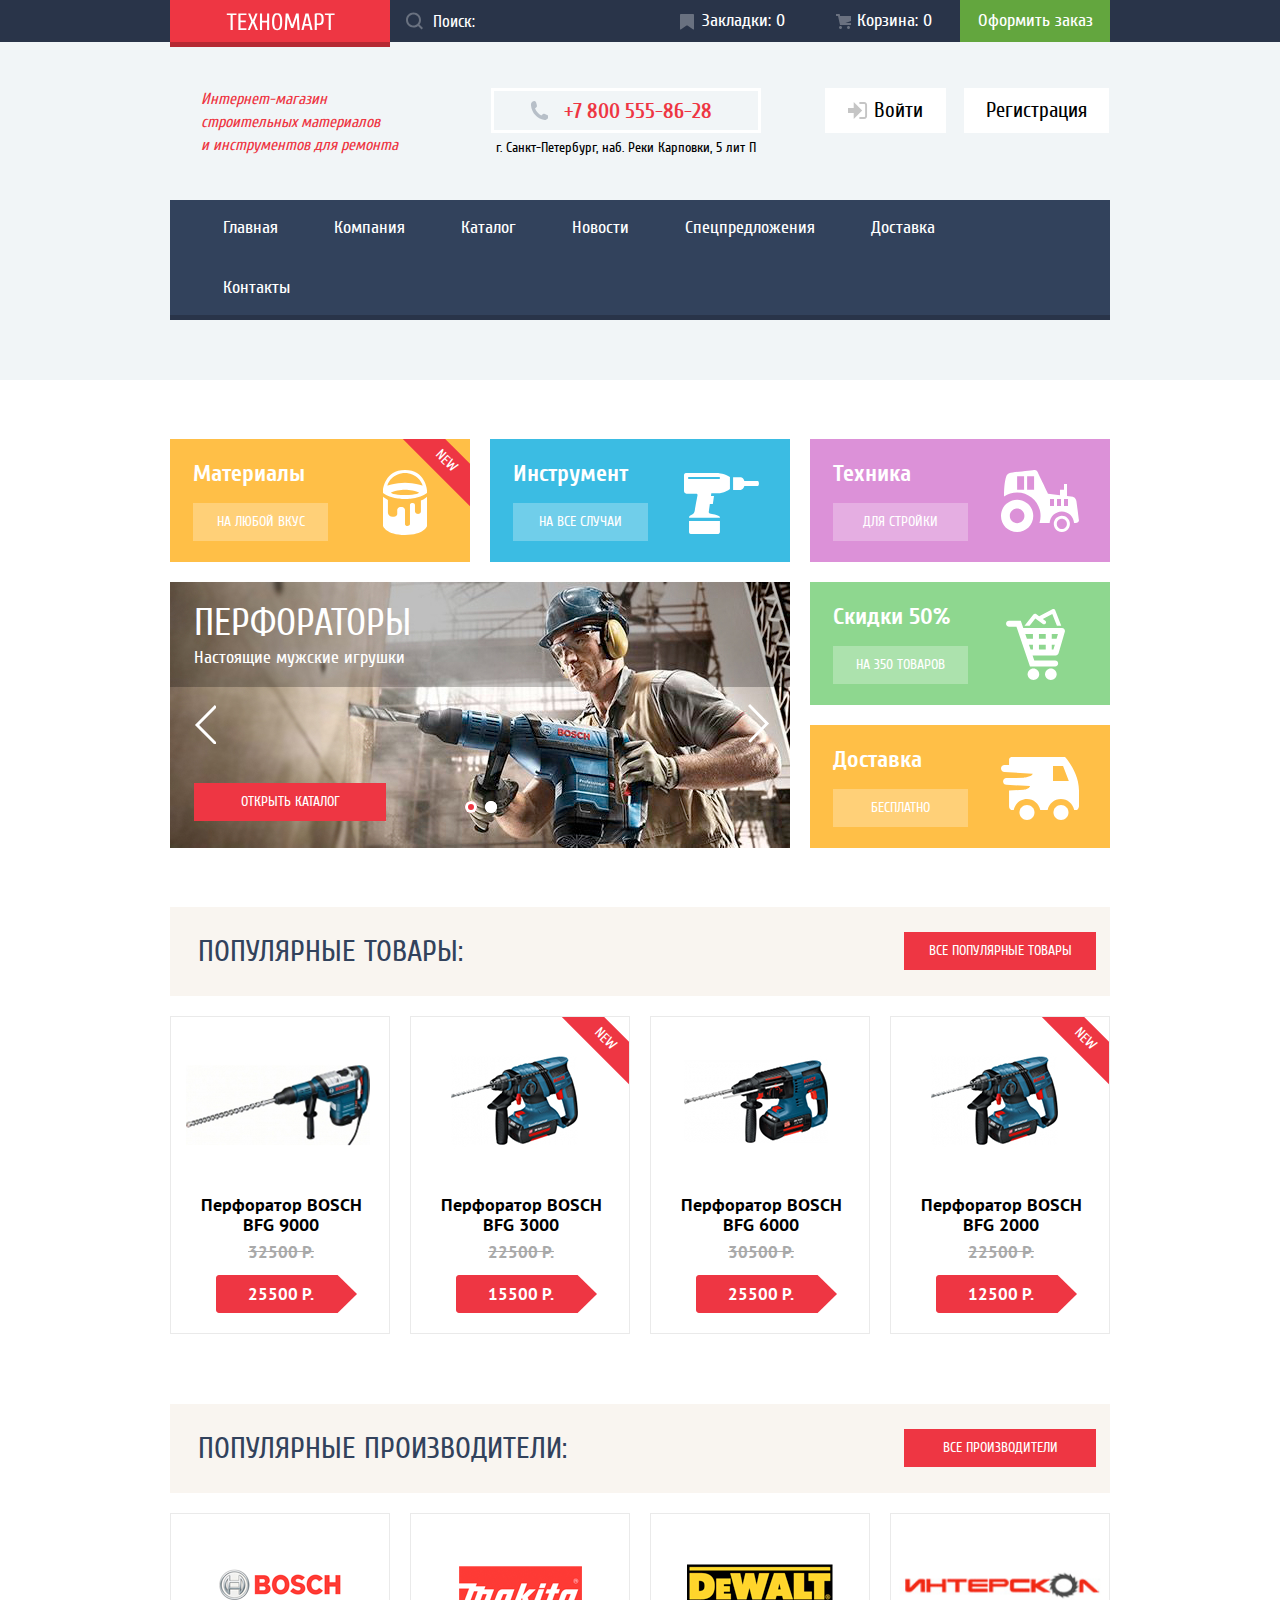
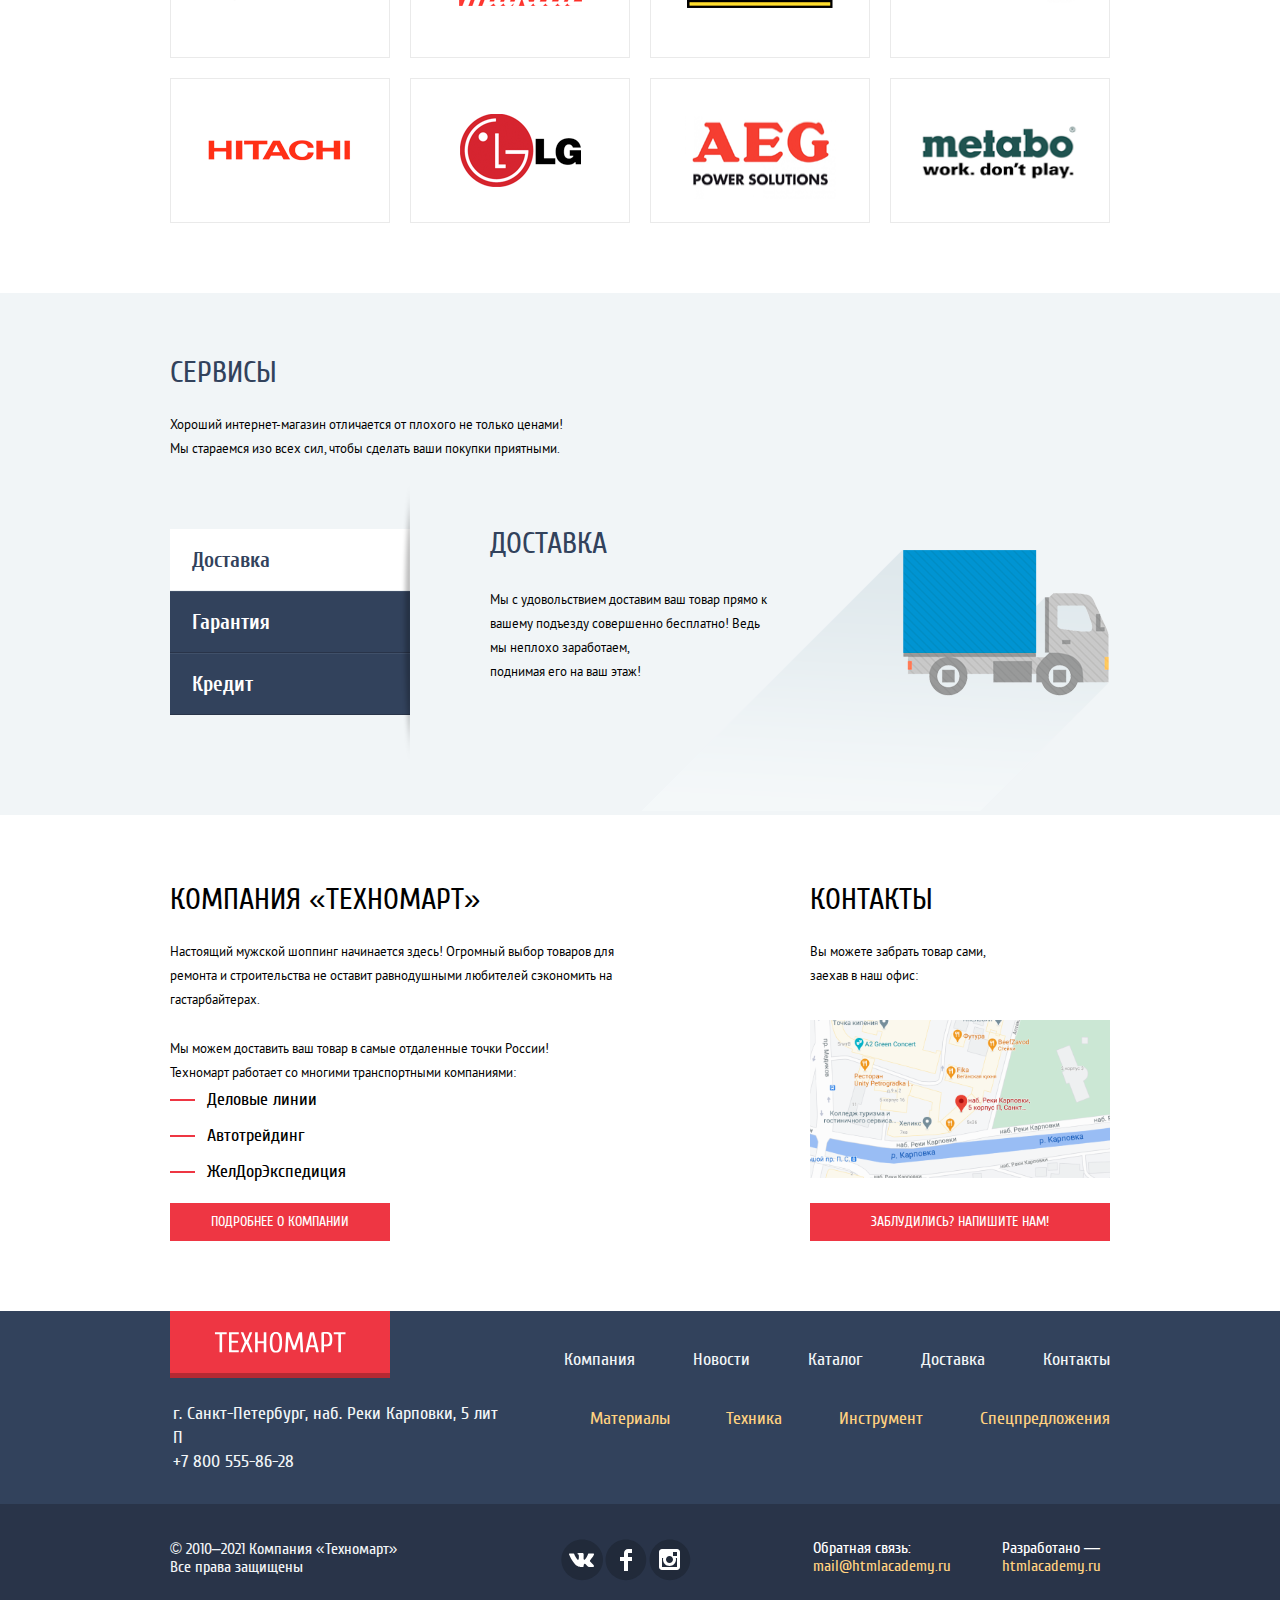
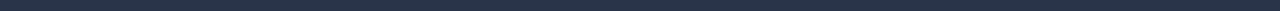
==== commit 61bfce00: "first check 70% fixed" ====
--- a/educational-project-TECHNOMART-main/index.html
+++ b/educational-project-TECHNOMART-main/index.html
@@ -9,7 +9,7 @@
   <link rel="apple-touch-icon" href="img/favicons/180.png">
   <link rel="manifest" href="manifest.webmanifest">
   <link href="css/normalize.css" rel="stylesheet">
-  <link href="css/style.min.css" rel="stylesheet">
+  <link href="css/style.css" rel="stylesheet">
 </head>
 
 <body class="page-body">
@@ -20,7 +20,7 @@
           <img src="img/logo/logo.svg" alt="Логотип интернет-магазина Техномарт" width="109" height="19">
         </a>
         <form class="menu-search" action="https://echo.htmlacademy.ru/courses" method="POST" name="search">
-          <input class="menu-input" type="text" name="q" placeholder="Поиск:">
+          <input class="menu-input" type="search" name="q" placeholder="Поиск:">
           <label class="menu-label">
             <input class="menu-submit" type="submit" aria-label="Поиск по сайту">
             <svg aria-hidden="true" class="menu-icon" width="17" height="17" viewBox="0 0 17 17" fill="none" xmlns="http://www.w3.org/2000/svg">
@@ -36,7 +36,9 @@
               <path d="M14 15C14 15.55 13.632 15.741 13.182 15.426L7.819 11.661C7.369 11.346 6.632 11.346 6.182 11.661L0.818 15.426C0.368 15.741 0 15.55 0 15V1C0 0.45 0.45 0 1 0H13C13.55 0 14 0.45 14 1V15Z" fill="white" />
             </g>
           </svg>
-          Закладки:&nbsp;<span>0</span>
+          <div class="bookmarked">
+            Закладки:&nbsp;<span>0</span>
+          </div>
         </a>
         <a class="button button-menu" href="#">
           <svg aria-hidden="true" class="icon-basket" width="15" height="15" viewBox="0 0 15 15" fill="none" xmlns="http://www.w3.org/2000/svg">
@@ -58,7 +60,7 @@
       </p>
       <address class="contacts">
         <a class="phone" href="tel:+78005558628">+7 800 555-86-28</a>
-        <a class="address">г. Санкт-Петербург, наб. Реки Карповки, 5 лит П</a>
+        <p class="address" >г. Санкт-Петербург, наб. Реки Карповки, 5 лит П</p>
       </address>
       <div class="auth">
         <a class="log-in" href="#">Войти</a>
@@ -79,7 +81,7 @@
   </header>
   <main class="main">
     <ul class="features-list">
-      <li class="features-item">
+      <li class="features-item label-new">
         <p>Материалы</p>
         <a href="#">на любой вкус</a>
       </li>
@@ -94,27 +96,27 @@
     </ul>
     <div class="slide-features-wrapper">
       <div class="slide-container">
-       <button class="button-prev" aria-label="предыдущее изображение"></button>
-          <div class="slider-wrapper">
-             <div class="slider-line">
-              <div class="perforatorman">
-                <p>перфораторы</p>
-                <p>Настоящие мужские игрушки</p>
-                <img src="img/manwork/perforatorman.jpg" alt="рабочий сверлит отверстие в стене перфоратором">
-               </div>
-                <div class="drillman">
-                <p>дрели</p>
-                <p>Соседям на радость!</p>
-                <img src="img/manwork/drillman.jpg" alt="рабочий сверлит отверстие в стене дрелью">
-                </div>
-              </div>
-            <button class="button-next" aria-label="следущее изображение"></button>
-            <div class="dots-wrapper">
-      <button class="dot active"></button>
-      <button class="dot"></button>
-      </div>
-      <a class="open-catalog" href="catalog.html">открыть каталог</a>
-    </div>
+        <button class="button-prev" aria-label="предыдущее изображение"></button>
+        <div class="slider-wrapper">
+          <div class="slider-line">
+            <div class="perforatorman">
+              <p>перфораторы</p>
+              <p>Настоящие мужские игрушки</p>
+              <img src="img/manwork/perforatorman.jpg" alt="рабочий сверлит отверстие в стене перфоратором">
+            </div>
+            <div class="drillman">
+              <p>дрели</p>
+              <p>Соседям на радость!</p>
+              <img src="img/manwork/drillman.jpg" alt="рабочий сверлит отверстие в стене дрелью">
+            </div>
+          </div>
+          <button class="button-next" aria-label="следущее изображение"></button>
+          <div class="dots-wrapper">
+            <button class="dot active"></button>
+            <button class="dot"></button>
+          </div>
+          <a class="open-catalog" href="catalog.html">открыть каталог</a>
+        </div>
       </div>
       <ul class="discount-delivery">
         <li class="discount-item">
@@ -132,7 +134,7 @@
       <a class="all-goods" href="#">все популярные товары</a>
     </div>
     <ul class="cards-list">
-      <li class="card-item">
+      <li class="card-item" tabindex="0">
         <img src="img/instrument/bfg9000.jpg" alt="перфоратор bosch bfg 6000" width="220" height="134">
         <p>Перфоратор BOSCH BFG 9000</p>
         <p>32500 Р.</p>
@@ -142,7 +144,7 @@
           <button>в закладки</button>
         </div>
       </li>
-      <li class="card-item">
+      <li class="card-item label-new" tabindex="0">
         <img src="img/instrument/bfg3000.jpg" alt="перфоратор bosch bfg 6000" width="127" height="112">
         <p>Перфоратор BOSCH BFG 3000</p>
         <p>22500 Р.</p>
@@ -152,7 +154,7 @@
           <button>в закладки</button>
         </div>
       </li>
-      <li class="card-item">
+      <li class="card-item" tabindex="0">
         <img src="img/instrument/bfg6000.jpg" alt="перфоратор bosch bfg 6000" width="144" height="128">
         <p>Перфоратор BOSCH BFG 6000</p>
         <p>30500 Р.</p>
@@ -162,7 +164,7 @@
           <button>в закладки</button>
         </div>
       </li>
-      <li class="card-item">
+      <li class="card-item label-new" tabindex="0">
         <img src="img/instrument/bfg3000.jpg" alt="перфоратор bosch bfg 6000" width="127" height="112">
         <p>Перфоратор BOSCH BFG 2000</p>
         <p>22500 Р.</p>
@@ -179,28 +181,28 @@
     </div>
     <ul class="partners-list">
       <li>
-        <a class="partner-item" href=""><img src="img/partner/bosch.svg" alt="логотип компании производителя Бош"></a>
-      </li>
-      <li>
-        <a class="partner-item" href=""><img src="img/partner/makita.svg" alt="логотип компании производителя макита"></a>
-      </li>
-      <li>
-        <a class="partner-item" href=""><img src="img/partner/dewalt.svg" alt="логотип компании производителя деволт"></a>
-      </li>
-      <li>
-        <a class="partner-item" href=""><img src="img/partner/interskol.svg" alt="логотип компании производителя интрескол"></a>
-      </li>
-      <li>
-        <a class="partner-item" href=""><img src="img/partner/hitachi.svg" alt="логотип компании производителя хитачи"></a>
-      </li>
-      <li>
-        <a class="partner-item" href=""><img src="img/partner/lg.svg" alt="логотип компании производителя элджи"></a>
-      </li>
-      <li>
-        <a class="partner-item" href=""><img src="img/partner/aeg.svg" alt="логотип компании производителя аег"></a>
-      </li>
-      <li>
-        <a class="partner-item" href=""><img src="img/partner/metabo.svg" alt="логотип компании производителя метабо"></a>
+        <a class="partner-item" href="#no_scroll" onclick="return false;"><img src="img/partner/bosch.png" width="126" height="37" alt="логотип компании производителя Бош"></a>
+      </li>
+      <li>
+        <a class="partner-item" href="#no_scroll"><img src="img/partner/makita.png" width="123" height="40" alt="логотип компании производителя макита"></a>
+      </li>
+      <li>
+        <a class="partner-item" href="#no_scroll"><img src="img/partner/dewalt.png" width="146" height="44" alt="логотип компании производителя деволт"></a>
+      </li>
+      <li>
+        <a class="partner-item" href="#no_scroll"><img src="img/partner/interskol.png" width="220" height="75" alt="логотип компании производителя интрескол"></a>
+      </li>
+      <li>
+        <a class="partner-item" href="#no_scroll"><img src="img/partner/hitachi.png" width="169" height="31" alt="логотип компании производителя хитачи"></a>
+      </li>
+      <li>
+        <a class="partner-item" href="#no_scroll"><img src="img/partner/lg.png" width="121" height="73" alt="логотип компании производителя элджи"></a>
+      </li>
+      <li>
+        <a class="partner-item" href="#no_scroll"><img src="img/partner/aeg.png" width="151" height="96" alt="логотип компании производителя аег"></a>
+      </li>
+      <li>
+        <a class="partner-item" href="#no_scroll"><img src="img/partner/metabo.png" width="204" height="69" alt="логотип компании производителя метабо"></a>
       </li>
     </ul>
     <div class="services-delivery">
@@ -213,17 +215,30 @@
       </section>
       <div class="delivery">
         <ul class="service-item">
-          <li><a href="#">Доставка</a></li>
-          <li><a href="#">Гарантия</a></li>
-          <li><a href="#">Кредит</a></li>
-        </ul>
-        <div class="marketing">
+          <li><button data-slide="0" type="button" class="delivery-bookmark active-bookmark">Доставка</button></li>
+          <li><button data-slide="1" type="button" class="guarantee-bookmark">Гарантия</button></li>
+          <li><button data-slide="2" type="button" class="credit-bookmark">Кредит</button></li>
+        </ul>
+        <div class="slider-marketing slider-service slide-active">
           <h2>доставка</h2>
           <p>
             Мы с удовольствием доставим ваш товар прямо к вашему подъезду
             совершенно бесплатно! Ведь мы неплохо заработаем,<br>
             поднимая его на ваш этаж!
           </p>
+        </div>
+        <div class="slider-guarantee slider-service">
+          <h2>гарантия</h2>
+          <p>
+            Если купленный у нас товар поломается или заискрит,<br>а также в случае пожара, спровоцированного его<br>возгоранием, вы всегда можете быть уверены в нашей<br>гарантии. Мы обменяем сгоревший товар на новый.<br>Дом уж восстановите как-нибудь сами.
+          </p>
+        </div>
+        <div class="slider-credit slider-service">
+          <h2>кредит</h2>
+          <p>
+            Залезть в долговую яму стало проще!<br>Кредитные консультанты придут вам на помощь.
+          </p>
+          <button class="button-credit">отправить заявку</button>
         </div>
       </div>
     </div>
@@ -347,6 +362,7 @@
   <script src="js/write.min.js"></script>
   <script src="js/map.min.js"></script>
   <script src="js/slider.min.js"></script>
+  <script src="js/bookmark.js"></script>
 </body>
 
 </html>
--- a/educational-project-TECHNOMART-main/css/style.css
+++ b/educational-project-TECHNOMART-main/css/style.css
@@ -0,0 +1,2254 @@
+@font-face {
+  font-family: "Cuprum";
+  font-style: normal;
+  font-weight: 400;
+  src: url(../fonts/cuprum.woff) format("woff"),
+    url(../fonts/cuprum.woff2) format("woff2");
+}
+
+@font-face {
+  font-family: "Cuprum Bold";
+  font-style: normal;
+  font-weight: 700;
+  src: url(../fonts/cuprumbold.woff) format("woff"),
+    url(../fonts/cuprumbold.woff2) format("woff2");
+}
+
+@font-face {
+  font-family: "PT Sans";
+  font-style: normal;
+  font-weight: 400;
+  src: url(../fonts/ptsans.woff) format("woff"),
+    url(../fonts/ptsans.woff2) format("woff2");
+}
+
+@font-face {
+  font-family: "PT Sans Bold";
+  font-style: normal;
+  font-weight: 700;
+  src: url(../fonts/ptsansbold.woff) format("woff"),
+    url(../fonts/ptsansbold.woff2) format("woff2");
+}
+
+:root {
+  --basic-black: #000;
+  --basic-white: #fff;
+  --basic-red: #ee3643;
+  --dark-yellow-green: #63a63e;
+  --special-red: #b52933;
+  --focus-red: #ba2732;
+  --dark-red: #8d1e26;
+  --periwinkle-crayola: #f1f5f7;
+  --special-yellow: #ffbf47;
+  --night-blue: #293449;
+  --cobalt-blue: #1d2739;
+  --special-dark-blue: #161d29;
+  --purple-blue: #32425c;
+  --silver: #c5c5c5;
+  --success: #5fbb2d;
+  --twitter: #3bbce3;
+  --light-plum: #dc91d8;
+  --grandma-apples: #8ed78f;
+  --beige: #f9f5f0;
+  --rectangle-dark: #00000040;
+  --white-transparent: #ffffff45;
+  --white-aluminum: #ababab;
+  --aluminum: #a9a9a9;
+  --white-smoky: #eaeaea;
+  --pearl-white: #f7f3ec;
+  --timber-wolf: #e1deda;
+  --red-orient: #b52933;
+  --pale-orange-yellow: #ffd180;
+  --persian-red: #ca2c37;
+  --marengo: #405069;
+  --button-filter: #e5e5e5;
+  --rich-yellowish-green: #518534;
+  --smoky-white: #f1f1f1;
+}
+
+*,
+*::before,
+*::after {
+  box-sizing: border-box;
+}
+
+.visually-hidden:not(:focus):not(:active),
+input[type="checkbox"].visually-hidden,
+input[type="radio"].visually-hidden {
+  position: absolute;
+  width: 1px;
+  height: 1px;
+  margin: -1px;
+  border: 0;
+  padding: 0;
+  white-space: nowrap;
+  clip-path: inset(100%);
+  clip: rect(0 0 0 0);
+  overflow: hidden;
+}
+
+.page {
+  height: 100%;
+}
+
+.page-body {
+  display: grid;
+  min-height: 100%;
+  font-family: "Cuprum", "Arial", sans-serif;
+  font-size: 14px;
+  background-color: var(--basic-white);
+  grid-template-rows: min-content 1fr min-content;
+  text-transform: uppercase;
+}
+
+a {
+  text-decoration: none;
+}
+
+.header {
+  min-width: 940px;
+  background-color: var(--periwinkle-crayola);
+}
+
+.menu {
+  height: 42px;
+  font-size: 17px;
+  line-height: 18px;
+  background-color: var(--night-blue);
+}
+
+.wrapper {
+  display: flex;
+  width: 940px;
+  height: 100%;
+  margin: 0 auto;
+  align-items: center;
+}
+
+.logo {
+  display: flex;
+  width: 220px;
+  height: 100%;
+  background-color: var(--basic-red);
+  box-shadow: 0px 5px 0px 0px var(--special-red);
+  align-items: center;
+  justify-content: center;
+  cursor: pointer;
+}
+
+.logo .logo:focus,
+.footer-logo:focus {
+  background-color: var(--focus-red);
+  box-shadow: 0px 5px 0px 0px var(--dark-red);
+}
+
+.menu-search {
+  position: relative;
+  width: 270px;
+  height: 100%;
+}
+
+.menu-search:hover g {
+  opacity: 1;
+}
+
+.menu-input {
+  width: 100%;
+  height: 100%;
+  padding: 0 0 0 43px;
+  background-color: var(--night-blue);
+  color: var(--basic-white);
+  cursor: pointer;
+  outline: 0;
+  border: none;
+}
+
+.menu-label {
+  display: flex;
+  position: absolute;
+  width: 49px;
+  height: 100%;
+  top: 0;
+  justify-content: center;
+  cursor: pointer;
+}
+
+.menu-submit {
+  display: none;
+}
+
+.menu-icon {
+  width: 17px;
+  height: 100%;
+  margin: 0;
+  border: 0;
+}
+
+.menu-input:focus,
+.menu-input:active {
+  background-color: var(--basic-white);
+  color: var(--basic-black);
+}
+
+.menu-input:focus + .menu-label .menu-icon g {
+  opacity: 1;
+}
+
+.menu-input:focus + .menu-label .menu-icon path {
+  fill: var(--basic-red);
+}
+
+::placeholder {
+  color: var(--basic-white);
+}
+
+.button-menu {
+  display: flex;
+  width: 150px;
+  height: 42px;
+  color: var(--basic-white);
+  align-items: center;
+  justify-content: center;
+  text-transform: none;
+}
+
+.bookmarked {
+  padding-right: 5px;
+  font-size: 18px;
+}
+
+.wrapper a:nth-of-type(3) {
+  padding-right: 15px;
+  font-size: 18px;
+}
+
+.button-menu:hover g {
+  opacity: 1;
+}
+
+.button-menu:focus g {
+  opacity: 0.3;
+}
+
+.button-menu:focus {
+  background-color: var(--special-dark-blue);
+  color: rgba(255, 255, 255, 0.5);
+}
+
+.icon-bookmark {
+  margin-right: 8px;
+  margin-top: 2px;
+}
+
+.icon-basket {
+  margin-left: 13px;
+  margin-right: 6px;
+}
+
+.order-button {
+  display: flex;
+  width: 150px;
+  height: 100%;
+  font-size: 18px;
+  color: var(--basic-white);
+  background-color: var(--dark-yellow-green);
+  align-items: center;
+  justify-content: center;
+  text-transform: none;
+}
+
+.order-button:hover {
+  background-color: var(--success);
+}
+
+.order-button:focus {
+  background-color: var(--dark-yellow-green);
+  color: rgba(255, 255, 255, 0.5);
+}
+
+.info {
+  margin-top: 46px;
+  height: 112px;
+  align-items: flex-start;
+}
+
+.caption {
+  margin: 0 93px 0 31px;
+  color: var(--basic-red);
+  font-size: 16px;
+  font-style: italic;
+  line-height: 23px;
+  text-transform: none;
+}
+
+.contacts {
+  display: flex;
+  flex-direction: column;
+  align-items: center;
+  justify-content: center;
+}
+
+.phone {
+  display: flex;
+  width: 270px;
+  height: 45px;
+  padding-left: 36px;
+  color: var(--basic-red);
+  font-family: "Cuprum Bold", "Arial", sans-serif;
+  font-size: 21px;
+  font-style: normal;
+  line-height: 30px;
+  align-items: center;
+  border: 3px solid var(--basic-white);
+}
+
+.phone::before {
+  content: "";
+  width: 18px;
+  height: 19px;
+  margin-right: 16px;
+  background-image: url(../img/header/phone.svg);
+}
+
+.address {
+  margin: 3px 0 0 0;
+  font-size: 14px;
+  font-style: normal;
+  line-height: 24px;
+  text-transform: none;
+}
+
+.auth {
+  display: flex;
+}
+
+.auth-catalog {
+  position: relative;
+  flex-direction: column;
+  margin-left: 49px;
+}
+
+.user-name {
+  display: inherit;
+  position: relative;
+  min-width: 299px;
+  height: 45px;
+  padding-left: 17px;
+  margin: 0;
+  color: var(--basic-black);
+  background-color: var(--basic-white);
+  font-size: 21px;
+  line-height: 21px;
+  align-items: center;
+  text-transform: none;
+}
+
+.user-name:hover.user-name::before {
+  background-image: url(../img/header/user-hover.svg);
+}
+
+.user-name:active.user-name::before {
+  background-image: url(../img/header/user.svg);
+}
+
+.user-name::before {
+  content: "";
+  width: 20px;
+  height: 18px;
+  margin-right: 21px;
+  background-image: url(../img/header/user.svg);
+}
+
+.current-name {
+  width: 186px;
+  color: var(--basic-black);
+  text-overflow: ellipsis;
+  white-space: nowrap;
+  overflow: hidden;
+}
+
+.current-name:active {
+  color: var(--silver);
+}
+
+.logout-button {
+  position: absolute;
+  width: 20px;
+  height: 17px;
+  top: 14px;
+  right: 17px;
+  bottom: 14px;
+}
+
+.logout-button:hover path {
+  fill: var(--basic-black);
+}
+
+.logout-button:active path {
+  fill: var(--silver);
+}
+
+.log-in {
+  display: inline-flex;
+  width: 121px;
+  height: 45px;
+  margin-left: 64px;
+  color: var(--basic-black);
+  background-color: var(--basic-white);
+  font-size: 21px;
+  line-height: 21px;
+  align-items: center;
+  justify-content: center;
+  text-transform: none;
+}
+
+.log-in:hover,
+.register:hover {
+  color: var(--basic-red);
+}
+
+.log-in:active,
+.register:active {
+  color: var(--silver);
+}
+
+.log-in::before {
+  content: "";
+  width: 20px;
+  height: 17px;
+  margin-right: 6px;
+  background-image: url(../img/header/login.svg);
+}
+
+.log-in:hover.log-in::before {
+  background-image: url(../img/header/login-hover.svg);
+}
+
+.log-in:active.log-in::before {
+  background-image: url(../img/header/icon-login-in.svg);
+}
+
+.auth .register {
+  display: inline-flex;
+  width: 145px;
+  height: 45px;
+  margin-left: 18px;
+  color: var(--basic-black);
+  background-color: var(--basic-white);
+  font-size: 21px;
+  line-height: 21px;
+  align-items: center;
+  justify-content: center;
+  text-transform: none;
+}
+
+.account-list {
+  display: flex;
+  flex-wrap: wrap;
+  position: relative;
+  min-height: 18px;
+  padding: 7px;
+  margin: 0 0 0 15px;
+  background-color: var(--periwinkle-crayola);
+  justify-content: center;
+}
+
+.account-item {
+  margin-right: 16px;
+}
+
+.account-item a {
+  color: var(--purple-blue);
+  font-size: 16px;
+  text-transform: none;
+}
+
+.account-item:nth-of-type(1) {
+  list-style: none;
+  margin-right: 16px;
+}
+
+.account-item:hover a {
+  color: var(--basic-red);
+}
+
+.account-item:active a {
+  color: var(--silver);
+}
+
+.account-item + .account-item {
+  list-style: inside;
+}
+
+.slide-marketing {
+  display: flex;
+  flex-wrap: wrap;
+}
+
+.nav-list {
+  display: flex;
+  flex-wrap: wrap;
+  width: 940px;
+  min-height: 60px;
+  padding: 0 25px;
+  margin: 0 auto 60px;
+  background-color: var(--purple-blue);
+  font-size: 18px;
+  line-height: 24px;
+  list-style: none;
+  justify-content: flex-start;
+  box-shadow: inset 0 -5px 0 0 var(--night-blue);
+  text-transform: none;
+}
+
+.nav-item a {
+  display: block;
+  color: var(--basic-white);
+  cursor: pointer;
+  padding: 16px 28px 20px;
+}
+
+.nav-item:hover {
+  background-color: var(--night-blue);
+}
+
+.nav-item:active a {
+  background-color: var(--cobalt-blue);
+  box-shadow: inset 0 -3px 0 0 var(--night-blue);
+  opacity: 0.5;
+}
+
+.main {
+  width: 100%;
+  min-height: 100%;
+  margin: 0 auto;
+  padding: 0;
+  background-color: var(--basic-white);
+}
+
+.crumbs-list {
+  display: flex;
+  width: 940px;
+  min-height: 18px;
+  padding: 0;
+  margin: 23px auto 18px auto;
+  list-style: none;
+}
+
+.crumbs-list li:not(.crumbs-list li:nth-of-type(1))::before {
+  display: inline-flex;
+  content: "";
+  width: 8px;
+  height: 12px;
+  padding-left: 17px;
+  background-image: url(../img/main/icon-right-small.svg);
+  background-repeat: no-repeat;
+}
+
+.crumbs-item a {
+  padding-right: 23px;
+  font-family: "PT Sans", "Arial", sans-serif;
+  font-size: 13px;
+  color: var(--basic-black);
+}
+
+.crumbs-item:nth-child(1) {
+  width: 14px;
+  height: 12px;
+  margin-right: 15px;
+  background-image: url(../img/main/icon-home.svg);
+  background-repeat: no-repeat;
+}
+
+.features-list {
+  display: flex;
+  flex-wrap: wrap;
+  width: 940px;
+  margin: 0 auto;
+  padding: 0;
+  list-style: none;
+}
+
+.main > .features-list:nth-of-type(1) {
+  margin: 59px auto 0 auto;
+}
+
+.features-item,
+.discount-item,
+.delivery-item {
+  position: relative;
+  width: 300px;
+  height: 123px;
+  margin-right: 20px;
+  overflow: hidden;
+}
+
+.features-item:nth-of-type(3) {
+  margin-right: 0;
+}
+
+.features-item p,
+.discount-item p,
+.delivery-item p {
+  margin: 20px auto 14px 23px;
+  font-family: "Cuprum Bold", "Arial", sans-serif;
+  font-size: 24px;
+  line-height: 30px;
+  color: var(--basic-white);
+  text-transform: none;
+}
+
+.features-item a,
+.discount-item a,
+.delivery-item a {
+  display: flex;
+  width: 135px;
+  height: 38px;
+  margin: 0 142px 21px 23px;
+  color: var(--basic-white);
+  background-color: var(--white-transparent);
+  align-items: center;
+  justify-content: center;
+}
+
+.features-item a:hover,
+.discount-item a:hover,
+.delivery-item a:hover {
+  background-color: rgba(197, 197, 197, 0.3);
+}
+
+.features-item a:focus,
+.discount-item a:focus,
+.delivery-item a:focus {
+  background-color: rgba(169, 169, 169, 0.3);
+}
+
+.main .features-item:nth-of-type(1) {
+  background-color: var(--special-yellow);
+}
+
+.main .features-item:nth-of-type(2) {
+  background-color: var(--twitter);
+}
+
+.main .features-item:nth-of-type(3) {
+  background-color: var(--light-plum);
+}
+
+
+.features-list .features-item:nth-of-type(1)::after {
+  position: absolute;
+  content: "";
+  width: 44px;
+  height: 65px;
+  top: 31px;
+  right: 43px;
+  background-image: url(../img/features/icon-1.svg);
+}
+
+.features-list .features-item:nth-of-type(2)::after {
+  position: absolute;
+  content: "";
+  width: 75px;
+  height: 61px;
+  top: 34px;
+  right: 31px;
+  background-image: url(../img/features/icon-2.svg);
+}
+
+.features-list .features-item:nth-of-type(3)::after {
+  position: absolute;
+  content: "";
+  width: 78px;
+  height: 62px;
+  top: 31px;
+  right: 31px;
+  background-image: url(../img/features/icon-3.svg);
+}
+
+.label-new::before {
+  content: "new";
+  display: flex;
+  position: absolute;
+  width: 100px;
+  height: 30px;
+  right: -26px;
+  top: 7px;
+  color: var(--basic-white);
+  background-color: var(--basic-red);
+  align-items: center;
+  justify-content: center;
+  transform: rotate(45deg);
+  text-transform: uppercase;
+}
+
+.slide-features-wrapper {
+  display: flex;
+  flex-wrap: wrap;
+  width: 940px;
+  margin: 20px auto 59px auto;
+}
+
+.slide-container {
+  position: relative;
+  width: 620px;
+  height: 266px;
+  text-align: center;
+  background-color: lightblue;
+}
+
+.button-prev,
+.button-next {
+  position: absolute;
+  width: 22px;
+  height: 40px;
+  background-color: transparent;
+  top: 46%;
+  z-index: 1;
+  border: none;
+  cursor: pointer;
+}
+
+.button-prev {
+  background-image: url(../img/main/icon-left.svg);
+}
+
+.button-next {
+  background-image: url(../img/main/icon-right.svg);
+}
+
+.button-prev {
+  left: 24px;
+}
+
+.button-next {
+  right: 20px;
+}
+
+.slider-wrapper {
+  position: absolute;
+  width: 620px;
+  height: 266px;
+  overflow: hidden;
+  top: 0;
+  left: 0;
+}
+
+.slider-line {
+  display: flex;
+  position: relative;
+  left: 0;
+  transition: 1s;
+}
+
+.perforatorman p:nth-child(1),
+.perforatorman p:nth-child(2) {
+  margin: 0;
+  position: absolute;
+  left: 24px;
+  font-family: 'Cuprum', 'Arial', sans-serif;
+  color: var(--basic-white);
+}
+
+.perforatorman p:nth-child(1) {
+  top: 23px;
+  font-size: 38px;
+  line-height: 36px;
+}
+
+.perforatorman p:nth-child(2) {
+  top: 64px;
+  font-size: 18px;
+  line-height: 24px;
+  text-transform: none;
+}
+
+.drillman p:nth-child(1),
+.drillman p:nth-child(2) {
+  margin: 0;
+  position: absolute;
+  font-family: 'Cuprum', 'Arial', sans-serif;
+  color: var(--basic-white);
+}
+
+.drillman p:nth-child(1) {
+  top: 23px;
+  right: -19.5%;
+  font-size: 38px;
+  line-height: 36px;
+}
+
+.drillman p:nth-child(2) {
+  top: 64px;
+  right: -27%;
+  font-size: 18px;
+  line-height: 24px;
+  text-transform: none;
+}
+
+.dots-wrapper {
+  display: flex;
+  position: absolute;
+  left: 47.5%;
+  bottom: 35px;
+  width: 34px;
+  height: 12px;
+}
+
+.dot {
+  width: 12px;
+  height: 12px;
+  margin-right: 8px;
+  background-color: var(--basic-white);
+  border-radius: 50%;
+  border: none;
+  box-shadow: inset 0 0 0 3px var(--basic-white);
+}
+
+.active {
+  background-color: var(--basic-red);
+}
+
+.open-catalog {
+  display: flex;
+  position: absolute;
+  width: 192px;
+  height: 38px;
+  bottom: 27px;
+  left: 24px;
+  color: var(--basic-white);
+  background-color: var(--basic-red);
+  align-items: center;
+  justify-content: center;
+}
+
+.discount-delivery {
+  display: flex;
+  flex-wrap: wrap;
+  flex-direction: column;
+  width: 300px;
+  margin: 0 0 0 20px;
+  padding: 0;
+  justify-content: space-between;
+}
+
+.discount-item {
+  background-color: var(--grandma-apples);
+}
+
+.delivery-item {
+  background-color: var(--special-yellow);
+}
+
+.discount-item::after {
+  position: absolute;
+  content: "";
+  width: 59px;
+  height: 72px;
+  top: 26px;
+  right: 45px;
+  background-image: url(../img/features/icon-4.svg);
+}
+
+.delivery-item::after {
+  position: absolute;
+  content: "";
+  width: 78px;
+  height: 63px;
+  top: 32px;
+  right: 31px;
+  background-image: url(../img/features/icon-5.svg);
+}
+
+.popular-products {
+  display: flex;
+  width: 940px;
+  height: 89px;
+  margin: 0 auto;
+  background-color: var(--beige);
+  justify-content: space-between;
+  align-items: center;
+}
+
+.goods {
+  padding-left: 28px;
+  color: var(--purple-blue);
+  font-family: "Cuprum", "Arial", sans-serif;
+  font-size: 30px;
+  line-height: 30px;
+}
+
+.all-goods {
+  display: inherit;
+  width: 192px;
+  height: 38px;
+  margin: 0 14px 1px 0;
+  color: var(--basic-white);
+  background-color: var(--basic-red);
+  align-items: center;
+  justify-content: center;
+}
+
+.all-goods:hover,
+.transport-companies a:hover,
+.write-link:hover,
+.open-catalog:hover,
+.button-credit:hover {
+  background-color: var(--persian-red);
+}
+
+.all-goods:active,
+.transport-companies a:active,
+.write-link:active,
+.open-catalog:active,
+.button-credit:active {
+  background-color: var(--focus-red);
+}
+
+.cards-list {
+  display: flex;
+  flex-wrap: wrap;
+  width: 940px;
+  min-height: 318px;
+  padding: 0;
+  margin: 20px auto 70px auto;
+  justify-content: space-between;
+  align-items: center;
+  list-style: none;
+}
+
+.button-filter {
+  width: 220px;
+  height: 38px;
+  font-family: "PT Sans", "Arial", sans-serif;
+  font-size: 13px;
+  color: var(--basic-black);
+  background-color: var(--basic-white);
+  border: 1px solid var(--button-filter);
+  text-transform: uppercase;
+  cursor: pointer;
+}
+
+.perforators {
+  position: relative;
+}
+
+.sorting {
+  display: flex;
+  flex-wrap: wrap;
+  width: 700px;
+  min-height: 38px;
+  margin: 20px 0 0 20px;
+  background-color: var(--pearl-white);
+}
+
+.sorting p {
+  padding: 0 45px 0 20px;
+  margin: 10px 0;
+  font-family: "PT Sans", "Arial", sans-serif;
+  font-size: 13px;
+  line-height: 18px;
+}
+
+.sorting-list {
+  display: flex;
+  width: 464px;
+  min-height: 18px;
+  flex-wrap: wrap;
+  padding-left: 20px;
+  margin: 0;
+  font-family: "PT Sans", "Arial", sans-serif;
+  font-size: 13px;
+  line-height: 18px;
+  background-color: var(--pearl-white);
+  align-items: center;
+  list-style: none;
+}
+
+.sorting-list li {
+  text-decoration: underline dashed red;
+  text-underline-offset: 3px;
+}
+
+.sorting-list li:hover {
+  text-decoration: underline dashed red;
+  text-underline-offset: 3px;
+}
+
+.sorting-list li:focus,
+.sorting-list li:active {
+  text-decoration: none;
+}
+
+.sorting-list li:nth-child(1) {
+  padding: 0 22px 0 66px;
+}
+
+.sorting-list li:nth-child(2) {
+  padding: 0 22px 0 28px;
+}
+
+.sorting-list li:nth-child(3) {
+  padding: 0 4px 0 24px;
+}
+
+.sorting-item {
+  padding: 10px 0;
+}
+
+.button-sorting {
+  padding: 0 10px;
+  color: var(--basic-black);
+  opacity: .3;
+}
+
+.button-sorting:hover {
+  opacity: 1;
+}
+
+.button-sorting:active,
+.button-sorting:focus {
+  color: var(--basic-red);
+  opacity: 1;
+}
+
+.sorting-select {
+  display: flex;
+  margin: 0;
+  padding: 0 0 0 32px;
+  align-self: center;
+  list-style: none;
+}
+
+.sorting-up {
+  display: block;
+  width: 0;
+  height: 0;
+  margin-right: 20px;
+  border-left: 6px solid transparent;
+  border-right: 6px solid transparent;
+  border-bottom: 11px solid var(--silver);
+}
+
+.sorting-up:hover {
+  border-bottom: 11px solid var(--basic-black);
+}
+
+.sorting-up:active,
+.sorting-up:focus {
+  border-bottom: 11px solid var(--basic-red);
+}
+
+.sorting-down {
+  display: block;
+  width: 0;
+  height: 0;
+  border-left: 6px solid transparent;
+  border-right: 6px solid transparent;
+  border-top: 11px solid var(--silver);
+}
+
+.sorting-down:hover {
+  border-top: 11px solid var(--basic-black);
+}
+
+.sorting-down:active,
+.sorting-down:focus {
+  border-top: 11px solid var(--basic-red);
+}
+
+.perforators-list {
+  display: grid;
+  width: 700px;
+  padding: 0;
+  margin: 28px 0 0 20px;
+  grid-column-gap: 20px;
+  grid-row-gap: 18px;
+  grid-template-columns: repeat(3, 220px);
+  list-style: none;
+}
+
+.perforators-list .card-itemn:nth-of-type(4) img {
+  margin-top: 28px;
+  margin-right: 13px;
+}
+
+.card-item {
+  display: flex;
+  flex-wrap: wrap;
+  position: relative;
+  width: 220px;
+  min-height: 318px;
+  flex-direction: column;
+  background-color: var(--basic-white);
+  align-items: center;
+  border: 1px solid var(--white-smoky);
+  text-transform: none;
+  overflow: hidden;
+  cursor: pointer;
+}
+
+.card-item p {
+  width: 185px;
+  margin: 0;
+  color: var(--basic-black);
+  text-align: center;
+  font-family: "PT Sans Bold", "Arial", sans-serif;
+  font-size: 18px;
+  line-height: 20px;
+}
+
+.card-item p:nth-of-type(2):not(.card-button p) {
+  font-size: 17px;
+  color: var(--aluminum);
+  text-decoration: line-through;
+}
+
+.card-item > p:nth-of-type(2) {
+  padding-top: 7px;
+}
+
+.card-item p:nth-of-type(3) {
+  display: flex;
+  width: 141px;
+  height: 38px;
+  margin: 13px 0 0 10px;
+  padding: 0 11px 0 0;
+  font-size: 17px;
+  color: var(--basic-white);
+  background-image: url(../img/main/red-button.svg);
+  align-items: center;
+  justify-content: center;
+}
+
+.card-item img {
+  width: 220px;
+  height: 178px;
+  object-fit: scale-down;
+  object-position: 43% 42%;
+}
+
+.card-item:hover,
+.card-item:focus {
+  box-shadow: 0px 4px 20px 0px rgba(0, 0, 0, 0.15);
+}
+
+.partners-list {
+  display: grid;
+  margin: 20px auto 70px auto;
+  padding: 0;
+  width: 940px;
+  grid-gap: 20px;
+  grid-template-columns: repeat(4, 220px);
+  list-style: none;
+}
+
+.partner-item {
+  display: flex;
+  min-height: 145px;
+  border: 1px solid #eaeaea;
+  align-items: center;
+  justify-content: center;
+}
+
+.partner-item:hover {
+  box-shadow: 0px 4px 20px 0px rgba(0, 0, 0, 0.15);
+}
+
+.partner-item:active {
+  opacity: 0.5;
+}
+
+.catalog-perforators {
+  display: flex;
+  width: 940px;
+  margin: 0 auto;
+}
+
+.filter p {
+  display: flex;
+  width: 220px;
+  height: 38px;
+  margin: 20px 0 0 0;
+  padding-left: 18px;
+  font-family: "PT Sans", "Arial", sans-serif;
+  font-size: 13px;
+  line-height: 18px;
+  background-color: var(--pearl-white);
+  align-items: center;
+}
+
+.price-filter {
+  margin-bottom: 10px;
+}
+
+.filter ul {
+  list-style: none;
+  padding: 18px 0 0 0;
+}
+
+.filter ul:nth-child(2) {
+  margin: 0;
+}
+
+.filter fieldset {
+  font-family: "PT Sans Bold", "Arial", sans-serif;
+  font-size: 17px;
+  line-height: 30px;
+}
+
+.price {
+  padding: 0 0 25px 0;
+  margin: 14px 0 16px 0;
+  border: none;
+  border-bottom: 1px solid rgba(0, 0, 0, 0.1);
+}
+
+.brand {
+  margin: 0 0 17px 0;
+  padding: 0 0 8px 0;
+  border: none;
+  border-bottom: 1px solid rgba(0, 0, 0, 0.1);
+}
+
+.power {
+  margin: 0;
+  padding: 6px 0 16px 0;
+  border: none;
+}
+
+.filter-option,
+.power-option {
+  padding-left: 35px;
+  margin-bottom: 20px;
+  font-family: "PT Sans", "Arial", sans-serif;
+  font-size: 15px;
+  line-height: 19px;
+  color: var(--basic-black);
+}
+
+.filter-option label,
+.power-option label {
+  display: block;
+  position: relative;
+  cursor: pointer;
+}
+
+.filter-input-checkbox + label::before {
+  content: "";
+  position: absolute;
+  width: 23px;
+  height: 23px;
+  top: 0;
+  left: -36px;
+  background-image: url(../img/checkbox/checkbox-off.svg);
+}
+
+.filter-input-checkbox:hover + label::before,
+.filter-input-checkbox:focus + label::before {
+  background-image: url(../img/checkbox/checkbox-off-hover.svg);
+}
+
+.power-option .filter-input-checkbox + label::before {
+  content: "";
+  position: absolute;
+  width: 25px;
+  height: 25px;
+  top: 0;
+  left: -36px;
+  background-image: url(../img/radio/radio-off.svg);
+}
+
+.filter-input-checkbox:checked + label::before {
+  content: "";
+  position: absolute;
+  width: 27px;
+  height: 23px;
+  top: 0px;
+  left: -36px;
+  background-image: url(../img/checkbox/checkbox-on.svg);
+}
+
+.filter-input-checkbox:checked:hover + label::before,
+.filter-input-checkbox:checked:focus + label::before {
+  background-image: url(../img/checkbox/checkbox-on-hover.svg);
+}
+
+.power-option .filter-input-checkbox:checked + label::before {
+  content: "";
+  position: absolute;
+  width: 25px;
+  height: 25px;
+  top: 0;
+  left: -36px;
+  background-image: url(../img/radio/radio-on.svg);
+}
+
+.filter-option:hover .filter-input-checkbox:checked + label::before {
+  background-image: url(../img/checkbox/checkbox-on-hover.svg);
+  background-repeat: no-repeat;
+}
+
+.power-option:hover .filter-input-checkbox:checked + label::before {
+  background-image: url(../img/radio/radio-on-hover.svg);
+  background-repeat: no-repeat;
+}
+
+.filter-option:hover .filter-input-checkbox + label::before {
+  background-image: url(../img/checkbox/checkbox-off-hover.svg);
+  background-repeat: no-repeat;
+}
+
+.power-option:hover .filter-input-checkbox + label::before {
+  background-image: url(../img/radio/radio-off-hover.svg);
+  background-repeat: no-repeat;
+}
+
+.power-option {
+  margin-bottom: 22px;
+}
+
+.range-controls {
+  position: relative;
+  width: 220px;
+  height: 80px;
+  padding: 39px 20px 0 20px;
+  margin-bottom: 9px;
+  background-color: var(--pearl-white);
+  border-radius: 5px;
+}
+
+.range-controls .scale {
+  height: 2px;
+  background: var(--silver);
+}
+
+.range-controls .bar {
+  width: 83%;
+  height: 2px;
+  background-color: var(--dark-yellow-green);
+}
+
+.range-controls .toggle {
+  position: absolute;
+  width: 20px;
+  height: 20px;
+  padding: 0;
+  top: 31px;
+  left: 0;
+  background-color: var(--white-aluminum);
+  border: 8px solid var(--basic-white);
+  border-radius: 50%;
+  box-shadow: 0 2px 1px 0 var(--timber-wolf);
+  cursor: pointer;
+}
+
+.range-controls .toggle-min {
+  left: 18px;
+}
+
+.range-controls .toggle-max {
+  left: 159px;
+}
+
+.price-controls {
+  display: flex;
+  justify-content: space-between;
+}
+
+.max-price input {
+  margin-left: 8px;
+}
+
+.min-price input,
+.max-price input {
+  width: 95px;
+  height: 38px;
+  padding-left: 2px;
+  color: var(--basic-black);
+  background-color: var(--pearl-white);
+  text-align: center;
+  font-family: "PT Sans", "Arial", sans-serif;
+  font-size: 17px;
+  border: none;
+  border-radius: 5px;
+  outline: none;
+}
+
+input[type="number"]::-webkit-outer-spin-button,
+input[type="number"]::-webkit-inner-spin-button {
+  -webkit-appearance: none;
+}
+
+input[type='number'],
+input[type="number"]:hover,
+input[type="number"]:focus {
+  appearance: none;
+  -moz-appearance: textfield;
+}
+
+.card-button {
+  display: none;
+  position: absolute;
+  width: 220px;
+  height: 134px;
+  top: 0;
+  right: 0;
+  text-align: center;
+  background-color: var(--basic-white);
+}
+
+.card-button button {
+  display: flex;
+  width: 135px;
+  height: 38px;
+  margin: 38px 44px 10px 41px;
+  color: var(--basic-white);
+  background-color: var(--dark-yellow-green);
+  font-family: 'Cuprum', 'Arial', sans-serif;
+  font-size: 14px;
+  line-height: 18px;
+  border-radius: 2px;
+  border: none;
+  box-shadow: 0px -3px 0px 0px #367315 inset;
+  text-transform: uppercase;
+  cursor: pointer;
+  align-items: center;
+  justify-content: center;
+}
+
+.card-button button:hover {
+  background-color: var(--success);
+}
+
+.card-button button:active {
+  background-color: var(--rich-yellowish-green);
+}
+
+.card-button button:nth-of-type(2) {
+  display: flex;
+  margin-top: 0;
+  color: var(--purple-blue);
+  background-color: var(--basic-white);
+  border: 1px solid var(--dark-yellow-green);
+  box-shadow: 0 0 0 2px var(--dark-yellow-green) inset;
+  align-items: center;
+  justify-content: center;
+}
+
+.card-button button:nth-of-type(2):hover {
+  border: 1px solid var(--purple-blue);
+  box-shadow: 0 0 0 2px var(--purple-blue) inset;
+}
+
+.card-button button:nth-of-type(2):active {
+  border: 1px solid var(--purple-blue);
+  box-shadow: 0 0 0 2px var(--purple-blue) inset;
+  opacity: .5;
+}
+
+.card-item:hover .card-button {
+  display: block;
+}
+
+.pagination {
+  display: flex;
+  min-width: 284px;
+  height: 38px;
+  margin: 48px 0 59px 20px;
+}
+
+.page-list {
+  display: flex;
+  padding-left: 10px;
+  margin: auto 0;
+  list-style: none;
+}
+
+.page-number {
+  display: grid;
+  width: 38px;
+  height: 38px;
+  margin-right: 10px;
+  color: var(--basic-black);
+  text-align: center;
+  align-content: center;
+  border-radius: 2px;
+  border: 1px solid var(--button-filter);
+}
+
+.page-number-active {
+  color: var(--basic-white);
+  background-color: var(--basic-red);
+  border: 1px solid var(--basic-red);
+}
+
+.prev,
+.next {
+  display: grid;
+  width: 140px;
+  height: 38px;
+  color: var(--basic-black);
+  font-family: 'PT Sans', 'Arial', sans-serif;
+  font-size: 13px;
+  text-align: center;
+  align-content: center;
+  border-radius: 2px;
+  border: 1px solid var(--button-filter);
+  text-transform: uppercase;
+  background-color: var(--basic-white);
+}
+
+.page-number:not(.page-number-active):hover,
+.next:hover,
+.prev:hover {
+  border: 1px solid var(--silver);
+}
+
+.page-number:not(.page-number-active):active,
+.next:active,
+.prev:active {
+  color: var(--basic-black);
+  border: 1px solid var(--basic-red);
+}
+
+.services-delivery {
+  flex-direction: column;
+  width: 100%;
+  min-height: 522px;
+  background-color: var(--periwinkle-crayola);
+}
+
+.services {
+  display: flex;
+  flex-wrap: wrap;
+  flex-direction: column;
+  justify-items: flex-end;
+  width: 940px;
+  min-height: 168px;
+  margin: 0 auto;
+}
+
+.services h2,
+.slider-marketing h2,
+.slider-guarantee h2,
+.slider-credit h2 {
+  padding: 65px 0 25px 0;
+  margin: 0;
+  color: var(--purple-blue);
+  font-family: "Cuprum", "Arial", sans-serif;
+  font-size: 30px;
+  font-weight: 400;
+  line-height: 30px;
+  text-transform: uppercase;
+}
+
+.services p,
+.slider-marketing p,
+.slider-guarantee p,
+.slider-credit p {
+  margin: 0 0 4px 0;
+  font-family: "PT Sans", "Arial", sans-serif;
+  font-size: 13px;
+  line-height: 24px;
+  text-transform: none;
+  position: relative;
+  z-index: 2;
+}
+
+.delivery {
+  display: flex;
+  position: relative;
+  width: 940px;
+  min-height: 100%;
+  margin: 0 auto;
+}
+
+.service-item {
+  position: relative;
+  padding: 50px 0;
+  align-self: flex-start;
+}
+
+.service-item::after {
+  display: block;
+  position: absolute;
+  content: "";
+  width: 10px;
+  height: 100%;
+  top: 0;
+  right: 0;
+  background-position: top right;
+  background-image: url(../img/main/vertical-line.png);
+  background-repeat: no-repeat;
+  background-size: auto 100%;
+}
+
+.service-item li {
+  list-style: none;
+}
+
+.delivery-bookmark,
+.guarantee-bookmark,
+.credit-bookmark {
+  display: flex;
+  flex-wrap: wrap;
+  width: 240px;
+  height: 61px;
+  margin-bottom: 1px;
+  padding-left: 22px;
+  color: var(--basic-white);
+  background-color: var(--purple-blue);
+  font-family: "Cuprum Bold", "Arial", sans-serif;
+  font-size: 21px;
+  line-height: 30px;
+  box-shadow: 0px 1px 0px 0px var(--night-blue),
+    0px 1px 0px 0px var(--marengo) inset;
+  align-content: center;
+  text-transform: none;
+  border: none;
+}
+
+.delivery-bookmark:focus:not(.active-bookmark),
+.guarantee-bookmark:focus:not(.active-bookmark),
+.credit-bookmark:focus:not(.active-bookmark),
+.delivery-bookmark:hover:not(.active-bookmark),
+.guarantee-bookmark:hover:not(.active-bookmark),
+.credit-bookmark:hover:not(.active-bookmark) {
+  background-color: var(--night-blue);
+}
+
+.active-bookmark {
+  background-color: var(--basic-white);
+  color: var(--purple-blue);
+  box-shadow: none;
+}
+
+.slider-marketing {
+  flex-direction: column;
+  width: 277px;
+  min-height: 159px;
+  margin: 52px 0 0 80px;
+}
+
+.slider-marketing::after {
+  content: "";
+  position: absolute;
+  width: 468px;
+  height: 261px;
+  right: 1px;
+  top: 85px;
+  background-image: url(../img/main/truck.png);
+}
+
+.slider-marketing h2 {
+  padding: 12px 0 29px 0;
+}
+
+.slider-guarantee {
+  flex-direction: column;
+  width: 331px;
+  min-height: 122px;
+  margin-left: 80px;
+}
+
+.slider-guarantee::after {
+  content: "";
+  position: absolute;
+  width: 468px;
+  height: 261px;
+  right: -87px;
+  top: 62px;
+  background-image: url(../img/main/guarantee.png);
+}
+
+.slider-credit {
+  flex-direction: column;
+  width: 331px;
+  min-height: 122px;
+  margin-left: 80px;
+}
+
+.slider-credit h2 {
+  padding-bottom: 28px;
+}
+
+.slider-credit::after {
+  content: "";
+  position: absolute;
+  width: 465px;
+  height: 285px;
+  right: -10px;
+  top: 63px;
+  background-image: url(../img/main/credit.png);
+}
+
+.slider-service {
+  display: none;
+}
+
+.slide-active {
+  display: block;
+}
+
+.button-credit {
+  width: 195px;
+  height: 38px;
+  margin-top: 22px;
+  color: var(--basic-white);
+  background-color: var(--basic-red);
+  text-align: center;
+  font-family: 'Cuprum', 'Arial', sans-serif;
+  font-size: 14px;
+  line-height: 18px;
+  text-transform: uppercase;
+  border-radius: 3px;
+  border: none;
+  cursor: pointer;
+}
+
+.contact-company {
+  display: flex;
+  width: 940px;
+  min-height: 496px;
+  padding: 70px 0 70px 0;
+  margin: 0 auto;
+  justify-content: space-between;
+}
+
+.company-technomart {
+  width: 460px;
+  height: 100%;
+}
+
+.company-technomart h2,
+.contact-map h2 {
+  margin: 0 0 24px 0;
+  color: var(--basic-black);
+  font-size: 30px;
+  font-weight: 400;
+  line-height: 30px;
+}
+
+.company-technomart p,
+.contact-map p {
+  margin: 25px 0 0 0;
+  color: var(--basic-black);
+  font-family: "PT Sans", "Arial", sans-serif;
+  font-size: 13px;
+  line-height: 24px;
+  text-transform: none;
+}
+
+.transport-companies {
+  padding: 3px 0 0 37px;
+  margin: 0;
+  color: var(--basic-white);
+  font-size: 18px;
+  line-height: 24px;
+  list-style: none;
+  text-transform: none;
+  align-items: center;
+  justify-content: center;
+}
+
+.item-company {
+  position: relative;
+  padding-bottom: 12px;
+  color: var(--basic-black);
+  font-size: 18px;
+  line-height: 24px;
+}
+
+.item-company::before {
+  content: "";
+  display: flex;
+  position: absolute;
+  width: 25px;
+  height: 2px;
+  top: 11px;
+  left: -37px;
+  background-color: var(--basic-red);
+}
+
+.transport-companies a,
+.write-link,
+.text-send {
+  display: flex;
+  flex-wrap: wrap;
+  height: 38px;
+  color: var(--basic-white);
+  background-color: var(--basic-red);
+  font-size: 14px;
+  line-height: 18px;
+}
+
+.transport-companies a {
+  width: 220px;
+  margin: 7px 0 0 -37px;
+  text-transform: uppercase;
+  align-items: center;
+  justify-content: center;
+}
+
+.contact-map {
+  width: 300px;
+  height: 100%;
+  object-fit: scale-down;
+}
+
+.contact-company img {
+  margin-top: 32px;
+}
+
+.write-link {
+  width: 300px;
+  margin-top: 21px;
+  align-items: center;
+  justify-content: center;
+}
+
+.description-tool {
+  display: flex;
+  flex-direction: column;
+  width: 100%;
+  min-height: 261px;
+  background-color: var(--periwinkle-crayola);
+}
+
+.description {
+  margin: auto;
+  padding: 0 33px 20px 0;
+  color: var(--basic-black);
+  font-family: "PT Sans", "Arial", sans-serif;
+  font-size: 13px;
+  line-height: 24px;
+  text-transform: none;
+}
+
+.description p:nth-child(1) {
+  margin-bottom: 25px;
+  color: var(--basic-black);
+  font-family: "Cuprum", "Arial", sans-serif;
+  font-size: 30px;
+  line-height: 30px;
+  text-transform: uppercase;
+}
+
+.footer {
+  display: flex;
+  flex-direction: column;
+  width: 100%;
+  min-height: 300px;
+  justify-content: center;
+}
+
+.footer-title {
+  min-height: 193px;
+  background-color: var(--purple-blue);
+}
+
+.footer-title-menu {
+  display: flex;
+  width: 940px;
+  margin: 0 auto 28px auto;
+}
+
+.footer-logo {
+  display: inherit;
+  width: 220px;
+  height: 62px;
+  margin: 0 174px 0 auto;
+  background-color: var(--basic-red);
+  align-items: center;
+  justify-content: center;
+  box-shadow: 0px 5px 0px 0px var(--red-orient);
+  cursor: pointer;
+}
+
+.footer-menu {
+  display: flex;
+  flex-wrap: wrap;
+  width: 546px;
+  min-height: 24px;
+  padding: 0;
+  margin: 37px auto 0 0;
+  list-style: none;
+  font-size: 18px;
+  line-height: 24px;
+  justify-content: space-between;
+  text-transform: none;
+}
+
+.footer-menu a {
+  color: var(--periwinkle-crayola);
+}
+
+.footer-menu a:hover,
+.footer-submenu a:hover {
+  text-decoration-line: underline;
+}
+
+.footer-menu a:active,
+.footer-submenu a:active {
+  opacity: 0.5;
+  text-decoration-line: none;
+}
+
+.footer-subtitle {
+  display: flex;
+  width: 940px;
+  margin: 0 auto;
+}
+
+.footer-ads {
+  padding-top: 1px;
+  margin-left: 3px;
+}
+
+.footer-ads,
+.footer-ads a {
+  margin-right: 79px;
+  color: var(--periwinkle-crayola);
+  font-size: 18px;
+  font-style: normal;
+  line-height: 24px;
+  text-transform: none;
+}
+
+.footer-submenu {
+  display: flex;
+  flex-wrap: wrap;
+  width: 524px;
+  min-height: 24px;
+  padding: 0;
+  margin-top: 6px;
+  justify-content: space-between;
+  list-style: none;
+}
+
+.footer-submenu a {
+  color: var(--pale-orange-yellow);
+  font-size: 18px;
+  line-height: 24px;
+  text-transform: none;
+}
+
+.csf {
+  width: 100%;
+  min-height: 107px;
+  background-color: var(--night-blue);
+}
+
+.copyright-social-feedback {
+  display: flex;
+  width: 940px;
+  margin: 0 auto;
+}
+
+.copyright {
+  width: 230px;
+  height: 37px;
+  margin: 36px 160px 34px 0;
+  color: var(--periwinkle-crayola);
+  font-size: 16px;
+  line-height: 18px;
+  text-transform: none;
+}
+
+.social-list {
+  display: flex;
+  flex-wrap: wrap;
+  width: 135px;
+  min-height: 44px;
+  padding: 0;
+  margin: 34px 118px 29px 0;
+  list-style: none;
+}
+
+.social-list li {
+  width: 44px;
+  height: 44px;
+}
+
+.social-item:hover path:nth-of-type(1) {
+  fill: var(--basic-red);
+}
+
+.social-item a:focus path:nth-of-type(1) {
+  fill: var(--basic-red);
+}
+
+.feedback-developer {
+  width: 286px;
+  height: 37px;
+  margin: 35px 0 35px 0;
+}
+
+.feedback-developer p {
+  margin: 0;
+}
+
+.feedback-developer,
+.feedback-developer a {
+  display: inherit;
+  color: var(--basic-white);
+  text-transform: none;
+  font-size: 16px;
+  line-height: 18px;
+}
+
+.feedback-developer a {
+  color: var(--pale-orange-yellow);
+}
+
+.feedback-developer a:hover {
+  text-decoration-line: underline;
+}
+
+.feedback-developer a:active {
+  color: var(--basic-red);
+  text-decoration-line: none;
+}
+
+.feedback-developer p:nth-child(1) {
+  margin-right: 51px;
+}
+
+.name-mail {
+  display: flex;
+  width: 460px;
+  margin: 35px auto 0 auto;
+  justify-content: space-between;
+}
+
+.input-window {
+  display: flex;
+  flex-direction: column;
+  width: 220px;
+  min-height: 73px;
+}
+
+.input-window label,
+.text-window label {
+  font-size: 18px;
+  text-transform: none;
+}
+
+.input-window input {
+  width: 220px;
+  height: 38px;
+  padding-left: 10px;
+  margin-top: 11px;
+  border-radius: 2px;
+  border: 2px solid var(--silver);
+  outline: none;
+}
+
+.text-window {
+  display: flex;
+  flex-direction: column;
+  width: 460px;
+  min-height: 149px;
+  margin: 0 auto 37px auto;
+}
+
+.text-window::after {
+  content: "";
+  position: absolute;
+  width: 620px;
+  height: 112px;
+  right: 0;
+  bottom: 0;
+  background-color: var(--smoky-white);
+}
+
+textarea {
+  width: 460px;
+  height: 114px;
+  margin-top: 10px;
+  border: 2px solid var(--silver);
+  outline: 0;
+  padding-left: 9px;
+}
+
+.text-send {
+  position: absolute;
+  width: 460px;
+  left: 80px;
+  bottom: 37px;
+  text-transform: uppercase;
+  border: none;
+}
+
+.modal {
+  display: none;
+  position: fixed;
+  top: 26.5%;
+  right: 1%;
+  bottom: 43%;
+  left: 0;
+  margin: auto;
+}
+
+.modal-write {
+  width: 620px;
+  height: 430px;
+  background-color: var(--basic-white);
+  box-shadow: 0px 20px 50px 0px rgba(0, 0, 0, 0.15),
+    inset 0 7px var(--basic-red);
+}
+
+.modal-map {
+  width: 943px;
+  height: 442px;
+  border-top: 7px solid var(--basic-red);
+  background-image: url(../img/main/modal-map.png);
+}
+
+.modal-basket {
+  display: none;
+  position: fixed;
+  top: 50%;
+  left: 50%;
+  width: 620px;
+  height: 282px;
+  margin: -134px 0 0 -295px;
+  font-family: 'Cuprum Bold', 'Arial', sans-serif;
+  font-size: 24px;
+  line-height: 30px;
+  text-align: center;
+  text-transform: none;
+  background-color: var(--basic-white);
+  box-shadow: 0px 20px 50px 0px rgba(0, 0, 0, 0.15),
+    inset 0 7px var(--basic-red);
+}
+
+.modal-basket p {
+  display: flex;
+  padding: 57px 92px 0 0;
+  margin: 0;
+  align-items: center;
+  justify-content: center;
+}
+
+.modal-basket p:before {
+  display: flex;
+  content: "";
+  width: 66px;
+  height: 66px;
+  margin-right: 32px;
+  background-image: url(../img/main/icon-mark.svg);
+}
+
+.modal-basket::after {
+  display: block;
+  position: absolute;
+  content: "";
+  width: 620px;
+  height: 112px;
+  bottom: 0;
+  background-color: var(--smoky-white);
+}
+
+.basket-list {
+  display: flex;
+  position: absolute;
+  left: 74px;
+  bottom: 20px;
+  list-style: none;
+  font-family: 'Cuprum', 'Arial', sans-serif;
+  font-size: 14px;
+  line-height: 18px;
+  text-transform: uppercase;
+  z-index: 1;
+}
+
+.basket-item a {
+  display: flex;
+  width: 192px;
+  height: 38px;
+  align-items: center;
+  justify-content: center;
+}
+
+.button-order {
+  margin-right: 10px;
+  background-color: var(--basic-red);
+  color: var(--basic-white);
+}
+
+.button-purchases {
+  background-color: var(--basic-white);
+  color: var(--basic-black);
+}
+
+.modal-show {
+  display: block;
+  animation: bounce 0.6s;
+}
+
+.modal-error {
+  animation: shake 0.6s;
+}
+
+.modal-close {
+  position: absolute;
+  width: 21px;
+  height: 21px;
+  top: 21px;
+  right: 11px;
+  background-color: transparent;
+  background-image: url(../img/main/icon-close.svg);
+  border: 0;
+  cursor: pointer;
+}
+
+.modal input::placeholder,
+textarea::placeholder {
+  color: var(--aluminum);
+  font-family: "PT Sans";
+  font-size: 13px;
+  line-height: 24px;
+}
+
+@keyframes bounce {
+  0% {
+    transform: translateY(-2000px);
+  }
+
+  70% {
+    transform: translateY(30px);
+  }
+
+  90% {
+    transform: translateY(-10px);
+  }
+
+  100% {
+    transform: translateY(0);
+  }
+}
+
+@keyframes shake {
+
+  0%,
+  100% {
+    transform: translateX(0);
+  }
+
+  10%,
+  30%,
+  50%,
+  70%,
+  90% {
+    transform: translateX(-10px);
+  }
+
+  20%,
+  40%,
+  60%,
+  80% {
+    transform: translateX(10px);
+  }
+}
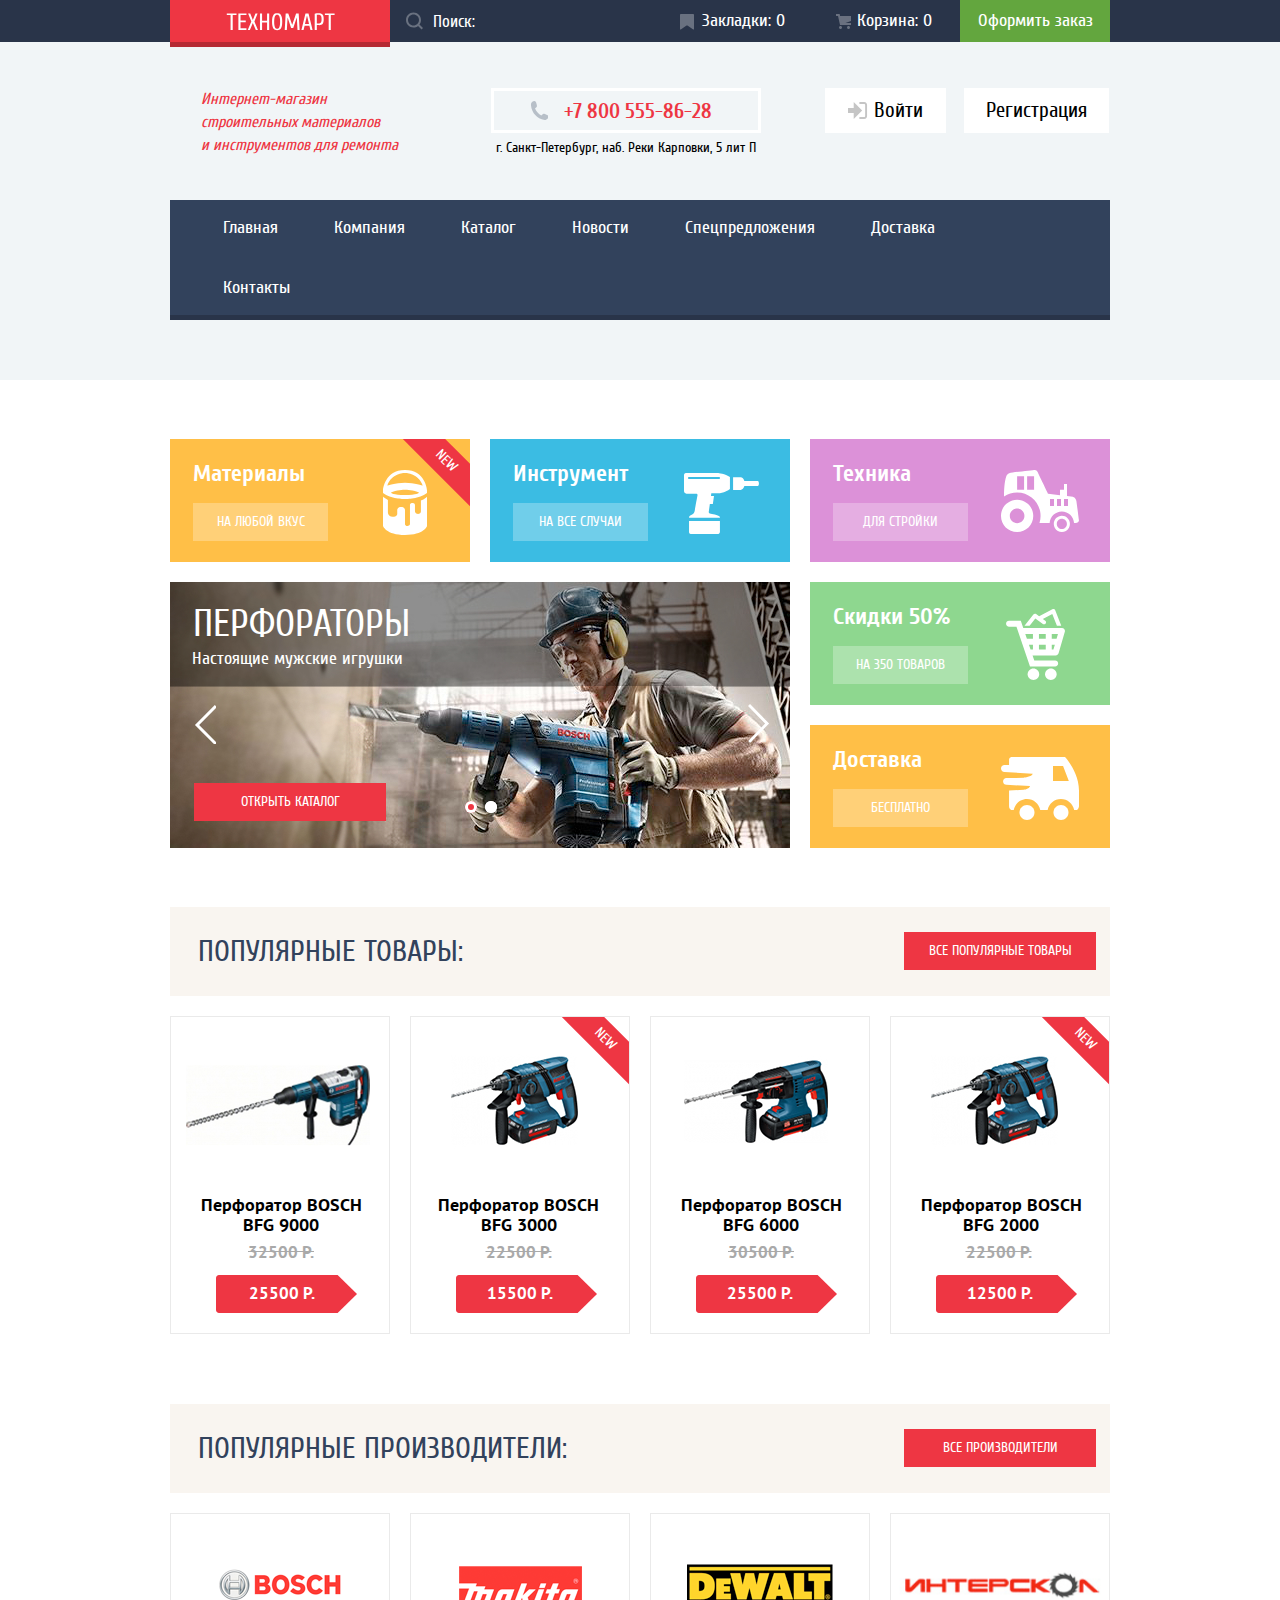
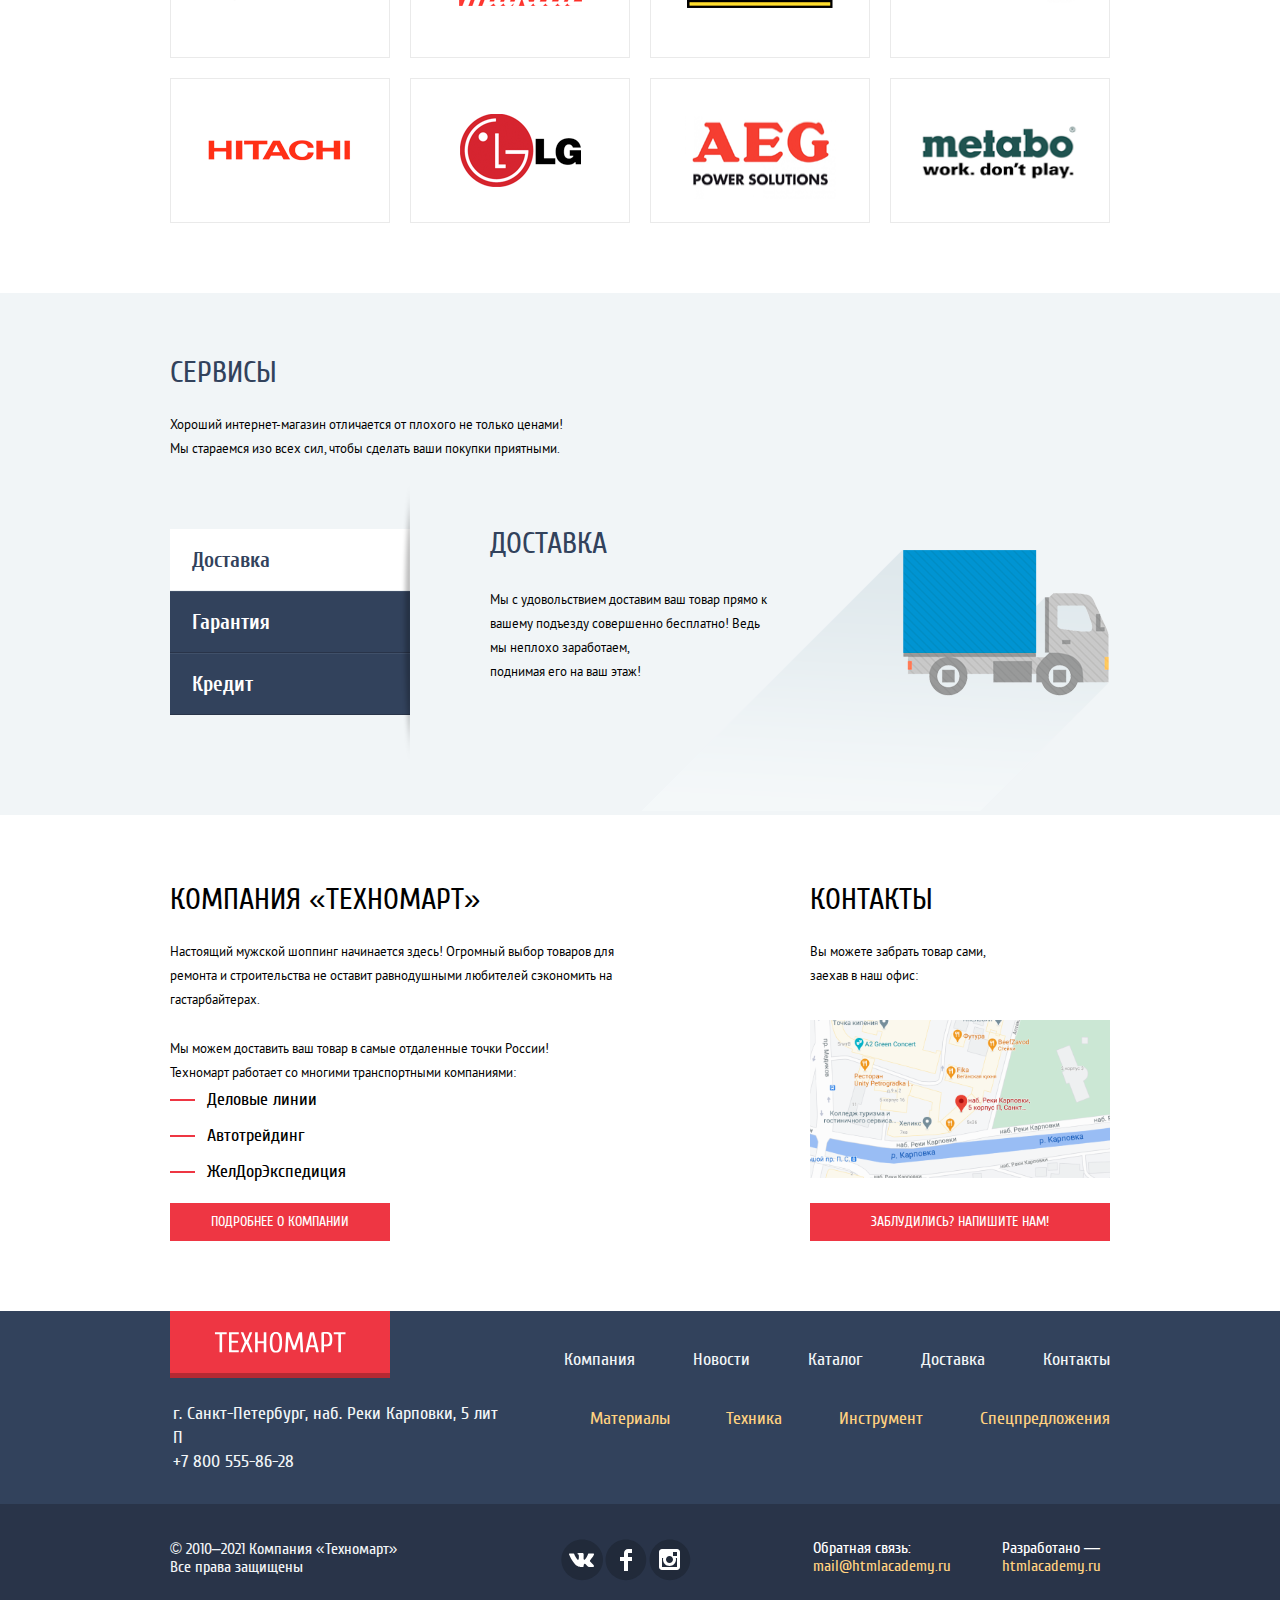
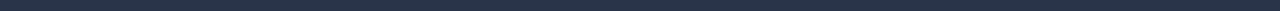
==== commit e07a6fa3: "first check 99.999% fixed" ====
--- a/educational-project-TECHNOMART-main/index.html
+++ b/educational-project-TECHNOMART-main/index.html
@@ -9,7 +9,7 @@
   <link rel="apple-touch-icon" href="img/favicons/180.png">
   <link rel="manifest" href="manifest.webmanifest">
   <link href="css/normalize.css" rel="stylesheet">
-  <link href="css/style.css" rel="stylesheet">
+  <link href="css/style.min.css" rel="stylesheet">
 </head>
 
 <body class="page-body">
@@ -100,13 +100,17 @@
         <div class="slider-wrapper">
           <div class="slider-line">
             <div class="perforatorman">
-              <p>перфораторы</p>
-              <p>Настоящие мужские игрушки</p>
+              <div class="base">
+                <p class="base-title">перфораторы</p>
+                <p class="base-subtitle">Настоящие мужские игрушки</p>
+              </div>
               <img src="img/manwork/perforatorman.jpg" alt="рабочий сверлит отверстие в стене перфоратором">
             </div>
             <div class="drillman">
-              <p>дрели</p>
-              <p>Соседям на радость!</p>
+              <div class="base">
+                <p class="base-title">дрели</p>
+                <p class="base-subtitle">Соседям на радость!</p>
+              </div>
               <img src="img/manwork/drillman.jpg" alt="рабочий сверлит отверстие в стене дрелью">
             </div>
           </div>
@@ -181,7 +185,7 @@
     </div>
     <ul class="partners-list">
       <li>
-        <a class="partner-item" href="#no_scroll" onclick="return false;"><img src="img/partner/bosch.png" width="126" height="37" alt="логотип компании производителя Бош"></a>
+        <a class="partner-item" href="#no_scroll"><img src="img/partner/bosch.png" width="126" height="37" alt="логотип компании производителя Бош"></a>
       </li>
       <li>
         <a class="partner-item" href="#no_scroll"><img src="img/partner/makita.png" width="123" height="40" alt="логотип компании производителя макита"></a>
@@ -307,19 +311,19 @@
         </p>
         <ul class="social-list">
           <li class="social-item">
-            <a href="https://vk.com/"><svg aria-hidden="true" width="44" height="44" viewBox="0 0 44 44" fill="none" xmlns="http://www.w3.org/2000/svg">
+            <a href="https://vk.com/" aria-label="это ссылка ведёт на социальную сеть в контакте"><svg aria-hidden="true" width="44" height="44" viewBox="0 0 44 44" fill="none" xmlns="http://www.w3.org/2000/svg">
                 <path fill-rule="evenodd" clip-rule="evenodd" d="M22.1627 1.4839C33.6533 1.4839 42.9683 10.5873 42.9683 21.8169C42.9683 33.0461 33.6533 42.1494 22.1627 42.1494C10.6721 42.1494 1.35714 33.0461 1.35714 21.8169C1.35714 10.5873 10.6721 1.4839 22.1627 1.4839Z" fill="#212A3A" />
                 <path d="M24.5403 25.7281C25.4609 25.4384 26.6395 27.6406 27.8943 28.4834C28.836 29.1219 29.5573 28.9841 29.5573 28.9841L32.9017 28.9372C32.9017 28.9372 34.6495 28.8322 33.8232 27.4803C33.7549 27.3678 33.3389 26.4781 31.334 24.6472C29.2376 22.7319 29.5217 23.0422 32.0456 19.7309C33.5835 17.7125 34.1988 16.4797 34.0062 15.9547C33.8213 15.4494 32.6918 15.5806 32.6918 15.5806L28.9237 15.6059C28.5568 15.6069 28.2458 15.7175 28.1042 16.0887C28.1013 16.0925 27.5062 17.6506 26.7127 18.9753C25.0362 21.7775 24.3669 21.9266 24.0896 21.7512C23.4531 21.3453 23.6139 20.1228 23.6139 19.2537C23.6139 16.5378 24.0299 15.4053 22.7992 15.1128C22.388 15.0153 22.0876 14.9516 21.0389 14.9422C19.6985 14.9225 18.5603 14.9422 17.9151 15.2506C17.4866 15.4597 17.1582 15.9181 17.3575 15.9444C17.6079 15.9772 18.1693 16.0944 18.4697 16.4937C18.8559 17.0112 18.8443 18.1709 18.8443 18.1709C18.8443 18.1709 19.0649 21.3687 18.3243 21.7653C17.8159 22.0372 17.1206 21.4822 15.6252 18.9378C14.8615 17.6366 14.2847 16.1984 14.2847 16.1984C14.2847 16.1984 14.173 15.9312 13.9708 15.785C13.73 15.6116 13.393 15.5562 13.393 15.5562L9.81656 15.5787C9.81656 15.5787 9.27923 15.5937 9.08182 15.8244C8.90656 16.0287 9.06738 16.4506 9.06738 16.4506C9.06738 16.4506 11.8686 22.9016 15.0406 26.1509C17.9488 29.1341 21.2537 28.9362 21.2537 28.9362H22.7511C22.7511 28.9362 23.2027 28.8856 23.4338 28.6437C23.6495 28.4187 23.6399 27.9959 23.6399 27.9959C23.6399 27.9959 23.61 26.0187 24.5403 25.7281Z" fill="white" />
               </svg></a>
           </li>
           <li class="social-item">
-            <a href="#"><svg aria-hidden="true" width="44" height="44" viewBox="0 0 44 44" fill="none" xmlns="http://www.w3.org/2000/svg">
+            <a href="#" aria-label="это ссылка ведёт на социальную сеть фейсбук"><svg aria-hidden="true" width="44" height="44" viewBox="0 0 44 44" fill="none" xmlns="http://www.w3.org/2000/svg">
                 <path fill-rule="evenodd" clip-rule="evenodd" d="M21.8938 1.4839C33.1232 1.4839 42.2265 10.5873 42.2265 21.8169C42.2265 33.0461 33.1232 42.1494 21.8938 42.1494C10.6643 42.1494 1.56108 33.0461 1.56108 21.8169C1.56108 10.5873 10.6643 1.4839 21.8938 1.4839Z" fill="#212A3A" />
                 <path d="M28 15V11H24C21.7909 11 20 12.7909 20 15V19H16V23H20V33H24V23H28V19H24V15H28Z" fill="white" />
               </svg></a>
           </li>
           <li class="social-item">
-            <a href="#"><svg aria-hidden="true" width="44" height="44" viewBox="0 0 44 44" fill="none" xmlns="http://www.w3.org/2000/svg">
+            <a href="#" aria-label="это ссылка ведёт на социальную сеть инстаграм"><svg aria-hidden="true" width="44" height="44" viewBox="0 0 44 44" fill="none" xmlns="http://www.w3.org/2000/svg">
                 <path fill-rule="evenodd" clip-rule="evenodd" d="M21.8938 1.4839C33.1233 1.4839 42.2265 10.5873 42.2265 21.8169C42.2265 33.0461 33.1233 42.1494 21.8938 42.1494C10.6643 42.1494 1.56112 33.0461 1.56112 21.8169C1.56112 10.5873 10.6643 1.4839 21.8938 1.4839Z" fill="#212A3A" />
                 <path fill-rule="evenodd" clip-rule="evenodd" d="M14 11H29C30.65 11 32 12.35 32 14V29C32 30.65 30.65 32 29 32H14C12.35 32 11 30.65 11 29V14C11 12.35 12.35 11 14 11ZM25 21.5C25 19.57 23.43 18 21.5 18C19.57 18 18 19.57 18 21.5C18 23.43 19.57 25 21.5 25C23.43 25 25 23.43 25 21.5ZM14 29V20H15.181C15.0626 20.4913 15.0019 20.9947 15 21.5C15 25.0899 17.9101 28 21.5 28C25.0899 28 28 25.0899 28 21.5C27.9986 20.9946 27.9379 20.4912 27.819 20H29V29H14ZM25 18H29V14H25V18Z" fill="white" />
               </svg></a>
@@ -362,7 +366,7 @@
   <script src="js/write.min.js"></script>
   <script src="js/map.min.js"></script>
   <script src="js/slider.min.js"></script>
-  <script src="js/bookmark.js"></script>
+  <script src="js/bookmark.min.js"></script>
 </body>
 
 </html>
--- a/educational-project-TECHNOMART-main/css/style.min.css
+++ b/educational-project-TECHNOMART-main/css/style.min.css
@@ -0,0 +1 @@
+@keyframes bounce{0%{transform:translateY(-2000px)}70%{transform:translateY(30px)}90%{transform:translateY(-10px)}to{transform:translateY(0)}}@keyframes shake{0%,to{transform:translateX(0)}10%,30%,50%,70%,90%{transform:translateX(-10px)}20%,40%,60%,80%{transform:translateX(10px)}}@font-face{font-family:"Cuprum";font-style:normal;font-weight:400;src:url(../fonts/cuprum.woff)format("woff"),url(../fonts/cuprum.woff2)format("woff2")}@font-face{font-family:"Cuprum Bold";font-style:normal;font-weight:700;src:url(../fonts/cuprumbold.woff)format("woff"),url(../fonts/cuprumbold.woff2)format("woff2")}@font-face{font-family:"PT Sans";font-style:normal;font-weight:400;src:url(../fonts/ptsans.woff)format("woff"),url(../fonts/ptsans.woff2)format("woff2")}@font-face{font-family:"PT Sans Bold";font-style:normal;font-weight:700;src:url(../fonts/ptsansbold.woff)format("woff"),url(../fonts/ptsansbold.woff2)format("woff2")}:root{--basic-black:#000;--basic-white:#fff;--basic-red:#ee3643;--dark-yellow-green:#63a63e;--special-red:#b52933;--focus-red:#ba2732;--dark-red:#8d1e26;--periwinkle-crayola:#f1f5f7;--special-yellow:#ffbf47;--night-blue:#293449;--cobalt-blue:#1d2739;--special-dark-blue:#161d29;--purple-blue:#32425c;--silver:#c5c5c5;--success:#5fbb2d;--twitter:#3bbce3;--light-plum:#dc91d8;--grandma-apples:#8ed78f;--beige:#f9f5f0;--rectangle-dark:#00000040;--white-transparent:#ffffff45;--white-aluminum:#ababab;--aluminum:#a9a9a9;--white-smoky:#eaeaea;--pearl-white:#f7f3ec;--timber-wolf:#e1deda;--red-orient:#b52933;--pale-orange-yellow:#ffd180;--persian-red:#ca2c37;--marengo:#405069;--button-filter:#e5e5e5;--rich-yellowish-green:#518534;--smoky-white:#f1f1f1}*,::after,::before{box-sizing:border-box}.visually-hidden:not(:focus):not(:active),input[type=checkbox].visually-hidden,input[type=radio].visually-hidden{position:absolute;width:1px;height:1px;margin:-1px;border:0;padding:0;white-space:nowrap;clip-path:inset(100%);clip:rect(0 0 0 0);overflow:hidden}.page{height:100%}.page-body{display:grid;min-height:100%;font-family:"Cuprum","Arial",sans-serif;font-size:14px;background-color:var(--basic-white);grid-template-rows:min-content 1fr min-content;text-transform:uppercase}a{text-decoration:none}.header{min-width:940px;background-color:var(--periwinkle-crayola)}.menu{height:42px;font-size:17px;line-height:18px;background-color:var(--night-blue)}.logo,.wrapper{display:flex;height:100%;align-items:center}.wrapper{width:940px;margin:0 auto}.logo{width:220px;background-color:var(--basic-red);box-shadow:0 5px 0 0 var(--special-red);justify-content:center;cursor:pointer}.footer-logo:focus,.logo:focus{background-color:var(--focus-red);box-shadow:0 5px 0 0 var(--dark-red)}.menu-search{position:relative;width:270px;height:100%}.add-basket:hover g,.button-menu:hover g,.menu-search:hover g{opacity:1}.menu-input,.menu-label{height:100%;cursor:pointer}.menu-input{width:100%;padding:0 0 0 43px;background-color:var(--night-blue);color:var(--basic-white);outline:0;border:0}.menu-label{display:flex;position:absolute;width:49px;top:0;justify-content:center}.menu-submit{display:none}.menu-icon{width:17px;height:100%;margin:0;border:0}.menu-input:active,.menu-input:focus{background-color:var(--basic-white);color:var(--basic-black)}.menu-input:focus+.menu-label .menu-icon g{opacity:1}.menu-input:focus+.menu-label .menu-icon path{fill:var(--basic-red)}.menu-input::placeholder{color:var(--basic-white);opacity:1}.button-menu{display:flex;width:150px;height:42px;color:var(--basic-white);align-items:center;justify-content:center;text-transform:none}.bookmarked{padding-right:5px;font-size:18px}.add-basket{display:flex;width:150px;height:42px;color:var(--basic-white);align-items:center;justify-content:center;text-transform:none;background-color:var(--basic-red)}.add-basket:hover{background-color:var(--persian-red)}.add-basket:active{background-color:var(--focus-red)}.wrapper a:nth-of-type(3){padding-right:15px;font-size:18px}.add-basket:focus g,.button-menu:focus g{opacity:.3}.button-menu:focus{background-color:var(--special-dark-blue);color:rgba(255,255,255,.5)}.icon-bookmark{margin-right:8px;margin-top:2px}.icon-basket{margin-left:13px;margin-right:6px}.order-button{display:flex;width:150px;height:100%;font-size:18px;color:var(--basic-white);background-color:var(--dark-yellow-green);align-items:center;justify-content:center;text-transform:none}.card-button button:hover,.order-button:hover{background-color:var(--success)}.order-button:focus{background-color:var(--dark-yellow-green);color:rgba(255,255,255,.5)}.info{margin-top:46px;height:112px;align-items:flex-start}.account-item a,.caption{font-size:16px;text-transform:none}.caption{margin:0 93px 0 31px;color:var(--basic-red);font-style:italic;line-height:23px}.contacts{display:flex;flex-direction:column;align-items:center;justify-content:center}.address,.phone{font-style:normal}.phone{display:flex;width:270px;height:45px;padding-left:36px;color:var(--basic-red);font-family:"Cuprum Bold","Arial",sans-serif;font-size:21px;line-height:30px;align-items:center;border:3px solid var(--basic-white)}.phone::before{content:"";width:18px;height:19px;margin-right:16px;background-image:url(../img/header/phone.svg)}.address{margin:3px 0 0;font-size:14px;line-height:24px;text-transform:none}.auth{display:flex}.auth-catalog{position:relative;flex-direction:column;margin-left:49px}.user-name{display:inherit;position:relative;min-width:299px;height:45px;padding-left:17px;margin:0;color:var(--basic-black);background-color:var(--basic-white);font-size:21px;line-height:21px;align-items:center;text-transform:none}.user-name:hover.user-name::before{background-image:url(../img/header/user-hover.svg)}.log-in::before,.user-name::before,.user-name:active.user-name::before{background-image:url(../img/header/user.svg)}.log-in::before,.user-name::before{content:"";width:20px;height:18px;margin-right:21px}.current-name{width:186px;color:var(--basic-black);text-overflow:ellipsis;white-space:nowrap;overflow:hidden}.current-name:active{color:var(--silver)}.logout-button{position:absolute;width:20px;height:17px;top:14px;right:17px;bottom:14px}.logout-button:hover path{fill:var(--basic-black)}.logout-button:active path{fill:var(--silver)}.auth .register,.log-in{display:inline-flex;width:121px;height:45px;margin-left:64px;color:var(--basic-black);background-color:var(--basic-white);font-size:21px;line-height:21px;align-items:center;justify-content:center;text-transform:none}.log-in:hover.log-in::before{background-image:url(../img/header/login-hover.svg)}.log-in:active.log-in::before{background-image:url(../img/header/icon-login-in.svg)}.auth .register{width:145px;margin-left:18px}.account-item:hover a,.log-in:hover,.register:hover{color:var(--basic-red)}.account-item:active a,.auth .register:active,.log-in:active{color:var(--silver)}.log-in::before{height:17px;margin-right:6px;background-image:url(../img/header/login.svg)}.account-list{display:flex;flex-wrap:wrap;position:relative;min-height:18px;padding:7px;margin:0 0 0 15px;background-color:var(--periwinkle-crayola);justify-content:center}.account-item{margin-right:16px}.account-item a{color:var(--purple-blue)}.account-item:nth-of-type(1){list-style:none;margin-right:16px}.account-item+.account-item{list-style:inside}.nav-list,.slide-marketing{display:flex;flex-wrap:wrap}.nav-list{width:940px;min-height:60px;padding:0 25px;margin:0 auto 60px;background-color:var(--purple-blue);font-size:18px;line-height:24px;list-style:none;justify-content:flex-start;box-shadow:inset 0-5px 0 0 var(--night-blue);text-transform:none}.nav-item a{display:block;color:var(--basic-white);cursor:pointer;padding:16px 28px 20px}.nav-item:hover{background-color:var(--night-blue)}.nav-item:active a{background-color:var(--cobalt-blue);box-shadow:inset 0-3px 0 0 var(--night-blue);opacity:.5}.main{width:100%;min-height:100%;margin:0 auto;padding:0;background-color:var(--basic-white)}.crumbs-list{display:flex;width:940px;min-height:18px;padding:0;margin:23px auto 18px;list-style:none}.crumbs-list li:not(.crumbs-list li:nth-of-type(1))::before{display:inline-flex;content:"";width:8px;height:12px;padding-left:17px;background-image:url(../img/main/icon-right-small.svg);background-repeat:no-repeat}.crumbs-item a{padding-right:23px;font-family:"PT Sans","Arial",sans-serif;font-size:13px;color:var(--basic-black)}.crumbs-item:nth-child(1){width:14px;height:12px;margin-right:15px;background-image:url(../img/main/icon-home.svg);background-repeat:no-repeat}.features-list{display:flex;flex-wrap:wrap;width:940px;margin:0 auto;padding:0;list-style:none}.main>.features-list:nth-of-type(1){margin:59px auto 0}.delivery-item,.discount-item,.features-item{position:relative;width:300px;height:123px;margin-right:20px;overflow:hidden}.features-item:nth-of-type(3){margin-right:0}.delivery-item p,.discount-item p,.features-item p{margin:20px auto 14px 23px;font-family:"Cuprum Bold","Arial",sans-serif;font-size:24px;line-height:30px;color:var(--basic-white);text-transform:none}.delivery-item a,.discount-item a,.features-item a{display:flex;width:135px;height:38px;margin:0 142px 21px 23px;color:var(--basic-white);background-color:var(--white-transparent);align-items:center;justify-content:center}.delivery-item a:hover,.discount-item a:hover,.features-item a:hover{background-color:rgba(197,197,197,.3)}.delivery-item a:focus,.discount-item a:focus,.features-item a:focus{background-color:rgba(169,169,169,.3)}.main .features-item:nth-of-type(1){background-color:var(--special-yellow)}.main .features-item:nth-of-type(2){background-color:var(--twitter)}.main .features-item:nth-of-type(3){background-color:var(--light-plum)}.features-list .features-item:nth-of-type(1)::after{position:absolute;content:"";width:44px;height:65px;top:31px;right:43px;background-image:url(../img/features/icon-1.svg)}.features-list .features-item:nth-of-type(2)::after{position:absolute;content:"";width:75px;height:61px;top:34px;right:31px;background-image:url(../img/features/icon-2.svg)}.features-list .features-item:nth-of-type(3)::after{position:absolute;content:"";width:78px;height:62px;top:31px;right:31px;background-image:url(../img/features/icon-3.svg)}.label-new::before{content:"new";display:flex;position:absolute;width:100px;height:30px;right:-26px;top:7px;color:var(--basic-white);background-color:var(--basic-red);align-items:center;justify-content:center;transform:rotate(45deg);text-transform:uppercase}.slide-features-wrapper{display:flex;flex-wrap:wrap;width:940px;margin:20px auto 59px}.slide-container{position:relative;width:620px;height:266px;text-align:center;background-color:#add8e6}.button-next,.button-prev{position:absolute;width:22px;height:40px;background-color:transparent;top:46%;z-index:1;border:0;cursor:pointer}.button-prev{background-image:url(../img/main/icon-left.svg)}.button-next{background-image:url(../img/main/icon-right.svg)}.button-prev{left:24px}.button-next{right:20px}.slider-wrapper{position:absolute;width:620px;height:266px;overflow:hidden;top:0;left:0}.slider-line{display:flex;position:relative;left:0;transition:1s}.base{position:absolute;width:620px;min-height:104px;font-family:"Cuprum","Arial",sans-serif;color:var(--basic-white);background-color:rgba(0,0,0,.25)}.base-title{display:flex;width:600px;min-height:36px;margin:21px 0 0 20px;padding:3px;font-size:38px;line-height:36px}.base-subtitle{display:flex;width:258px;min-height:24px;margin:0 0 0 20px;padding:2px;font-size:18px;line-height:24px;text-transform:none}.dots-wrapper{display:flex;position:absolute;left:47.5%;bottom:35px;width:34px;height:12px}.dot{width:12px;height:12px;margin-right:8px;background-color:var(--basic-white);border-radius:50%;border:0;box-shadow:inset 0 0 0 3px var(--basic-white)}.active,.open-catalog{background-color:var(--basic-red)}.open-catalog{display:flex;position:absolute;width:192px;height:38px;bottom:27px;left:24px;color:var(--basic-white);align-items:center;justify-content:center}.discount-delivery{display:flex;flex-wrap:wrap;flex-direction:column;width:300px;margin:0 0 0 20px;padding:0;justify-content:space-between}.discount-item{background-color:var(--grandma-apples)}.delivery-item{background-color:var(--special-yellow)}.delivery-item::after,.discount-item::after{position:absolute;content:"";width:59px;height:72px;top:26px;right:45px;background-image:url(../img/features/icon-4.svg)}.delivery-item::after{width:78px;height:63px;top:32px;right:31px;background-image:url(../img/features/icon-5.svg)}.popular-products{display:flex;width:940px;height:89px;margin:0 auto;background-color:var(--beige);justify-content:space-between;align-items:center}.goods{padding-left:28px;color:var(--purple-blue);font-family:"Cuprum","Arial",sans-serif;font-size:30px;line-height:30px}.all-goods{display:inherit;width:192px;height:38px;margin:0 14px 1px 0;color:var(--basic-white);background-color:var(--basic-red);align-items:center;justify-content:center}.all-goods:hover,.button-credit:hover,.footer-logo:hover,.logo:hover,.open-catalog:hover,.transport-companies a:hover,.write-link:hover{background-color:var(--persian-red)}.all-goods:active,.button-credit:active,.open-catalog:active,.transport-companies a:active,.write-link:active{background-color:var(--focus-red)}.cards-list{display:flex;flex-wrap:wrap;width:940px;min-height:318px;padding:0;margin:20px auto 52px;justify-content:space-between;list-style:none}.button-filter{width:220px;height:38px;font-family:"PT Sans","Arial",sans-serif;font-size:13px;color:var(--basic-black);background-color:var(--basic-white);border:1px solid var(--button-filter);text-transform:uppercase;cursor:pointer}.perforators{position:relative}.sorting{display:flex;flex-wrap:wrap;width:700px;min-height:38px;margin:20px 0 0 20px;background-color:var(--pearl-white)}.sorting p,.sorting-list{font-family:"PT Sans","Arial",sans-serif;font-size:13px;line-height:18px}.sorting p{padding:0 45px 0 20px;margin:10px 0}.sorting-list{display:flex;width:464px;min-height:18px;flex-wrap:wrap;padding-left:20px;margin:0;background-color:var(--pearl-white);align-items:center;list-style:none}.sorting-list li,.sorting-list li:hover{text-decoration:underline dashed red;text-underline-offset:3px}.sorting-list li:active,.sorting-list li:focus{text-decoration:none}.sorting-list li:nth-child(1){padding:0 22px 0 66px}.sorting-list li:nth-child(2){padding:0 22px 0 28px}.sorting-list li:nth-child(3){padding:0 4px 0 24px}.sorting-item{padding:10px 0}.button-sorting{padding:0 10px;color:var(--basic-black);opacity:.3}.button-sorting:hover{opacity:1}.button-sorting:active,.button-sorting:focus{color:var(--basic-red);opacity:1}.sorting-select{display:flex;margin:0;padding:0 0 0 32px;align-self:center;list-style:none}.sorting-up{display:block;width:0;height:0;margin-right:20px;border-left:6px solid transparent;border-right:6px solid transparent;border-bottom:11px solid var(--silver)}.sorting-up:hover{border-bottom:11px solid var(--basic-black)}.sorting-up:active,.sorting-up:focus{border-bottom:11px solid var(--basic-red)}.sorting-down{display:block;width:0;height:0;border-left:6px solid transparent;border-right:6px solid transparent;border-top:11px solid var(--silver)}.sorting-down:hover{border-top:11px solid var(--basic-black)}.sorting-down:active,.sorting-down:focus{border-top:11px solid var(--basic-red)}.perforators-list{display:grid;width:700px;padding:0;margin:28px 0 0 20px;grid-column-gap:20px;grid-template-columns:repeat(3,220px);list-style:none}.perforators-list .card-itemn:nth-of-type(4) img{margin-top:28px;margin-right:13px}.card-item{display:flex;flex-wrap:wrap;position:relative;width:220px;min-height:318px;margin-bottom:18px;padding-bottom:20px;flex-direction:column;background-color:var(--basic-white);align-items:center;border:1px solid var(--white-smoky);text-transform:none;overflow:hidden;cursor:pointer}.card-item p{width:185px;margin:0;color:var(--basic-black);text-align:center;font-family:"PT Sans Bold","Arial",sans-serif;font-size:18px;line-height:20px}.card-item p:nth-of-type(2):not(.card-button p){font-size:17px;color:var(--aluminum);text-decoration-line:line-through}.card-item>p:nth-of-type(2){padding-top:7px}.card-item p:nth-of-type(3){display:flex;width:141px;height:38px;margin:13px 0 0 10px;padding:0 11px 0 0;font-size:17px;color:var(--basic-white);background-image:url(../img/main/red-button.svg);align-items:center;justify-content:center}.card-item:nth-child(2) p:nth-of-type(1),.card-item:nth-child(2) p:nth-of-type(2),.card-item:nth-child(4) p:nth-of-type(2){padding-right:5px}.card-item:nth-child(1) p:nth-of-type(3){padding-left:2px;padding-bottom:2px}.card-item:nth-child(2) p:nth-of-type(3),.card-item:nth-child(3) p:nth-of-type(3),.card-item:nth-child(4) p:nth-of-type(3){padding-right:12px;padding-bottom:3px}.card-item img{width:220px;height:178px;object-fit:scale-down;object-position:43% 42%}.card-item:focus,.card-item:hover{box-shadow:0 4px 20px 0 rgba(0,0,0,.15)}.partners-list{display:grid;margin:20px auto 70px;padding:0;width:940px;grid-gap:20px;grid-template-columns:repeat(4,220px);list-style:none}.partner-item{display:flex;min-height:145px;border:1px solid #eaeaea;align-items:center;justify-content:center}.partner-item:hover{box-shadow:0 4px 20px 0 rgba(0,0,0,.15)}.partner-item:active{opacity:.5}.catalog-perforators,.filter p{display:flex;width:940px;margin:0 auto}.filter p{width:220px;height:38px;margin:20px 0 0;padding-left:18px;font-family:"PT Sans","Arial",sans-serif;font-size:13px;line-height:18px;background-color:var(--pearl-white);align-items:center}.price-filter{margin-bottom:10px}.filter ul{list-style:none;padding:18px 0 0}.filter ul:nth-child(2){margin:0}.filter fieldset{font-family:"PT Sans Bold","Arial",sans-serif;font-size:17px;line-height:30px}.brand,.price{padding:0 0 25px;margin:14px 0 16px;border:0;border-bottom:1px solid rgba(0,0,0,.1)}.brand{margin:0 0 17px;padding:0 0 8px}.power{margin:0;padding:6px 0 16px;border:0}.filter-option{margin-bottom:20px}.filter-option,.power-option{padding-left:35px;font-family:"PT Sans","Arial",sans-serif;font-size:15px;line-height:19px;color:var(--basic-black)}.filter-option label,.power-option label{display:block;position:relative;cursor:pointer}.filter-input-checkbox+label::before{content:"";position:absolute;width:23px;height:23px;top:0;left:-36px;background-image:url(../img/checkbox/checkbox-off.svg)}.filter-input-checkbox:focus+label::before,.filter-input-checkbox:hover+label::before{background-image:url(../img/checkbox/checkbox-off-hover.svg)}.power-option .filter-input-checkbox+label::before{content:"";position:absolute;width:25px;height:25px;top:0;left:-36px;background-image:url(../img/radio/radio-off.svg)}.filter-input-checkbox:checked+label::before{content:"";position:absolute;width:27px;height:23px;top:0;left:-36px;background-image:url(../img/checkbox/checkbox-on.svg)}.filter-input-checkbox:checked:focus+label::before,.filter-input-checkbox:checked:hover+label::before{background-image:url(../img/checkbox/checkbox-on-hover.svg)}.power-option .filter-input-checkbox:checked+label::before{content:"";position:absolute;width:25px;height:25px;top:0;left:-36px;background-image:url(../img/radio/radio-on.svg)}.filter-option:hover .filter-input-checkbox:checked+label::before{background-image:url(../img/checkbox/checkbox-on-hover.svg);background-repeat:no-repeat}.filter-option:hover .filter-input-checkbox+label::before{background-image:url(../img/checkbox/checkbox-off-hover.svg);background-repeat:no-repeat}.filter-input:hover+label::before{background-image:url(../img/radio/radio-off-hover.svg);background-repeat:no-repeat}.power-option .filter-input-checkbox:checked:focus+label::before,.power-option .filter-input-checkbox:checked:hover+label::before{background-image:url(../img/radio/radio-on-hover.svg);background-repeat:no-repeat}.power-option{margin-bottom:22px}.range-controls{position:relative;width:220px;height:80px;padding:39px 20px 0;margin-bottom:9px;background-color:var(--pearl-white);border-radius:5px}.range-controls .scale{height:2px;background:var(--silver)}.range-controls .bar{width:83%;height:2px;background-color:var(--dark-yellow-green)}.range-controls .toggle{position:absolute;width:20px;height:20px;padding:0;top:31px;left:0;background-color:var(--white-aluminum);border:8px solid var(--basic-white);border-radius:50%;box-shadow:0 2px 1px 0 var(--timber-wolf);cursor:pointer}.range-controls .toggle-min{left:18px}.range-controls .toggle-max{left:159px}.price-controls{display:flex;justify-content:space-between}.max-price input{margin-left:8px}.max-price input,.min-price input{width:95px;height:38px;padding-left:2px;color:var(--basic-black);background-color:var(--pearl-white);text-align:center;font-family:"PT Sans","Arial",sans-serif;font-size:17px;border:0;border-radius:5px;outline:0}.max-price [type=number]::-webkit-inner-spin-button,.max-price [type=number]::-webkit-outer-spin-button,.min-price [type=number]::-webkit-inner-spin-button,.min-price [type=number]::-webkit-outer-spin-button{-webkit-appearance:none}.max-price [type=number],.max-price [type=number]:focus,.max-price [type=number]:hover,.min-price [type=number],.min-price [type=number]:focus,.min-price [type=number]:hover{appearance:none;-moz-appearance:textfield}.card-button{display:none;position:absolute;width:220px;height:134px;top:0;right:0;text-align:center;background-color:var(--basic-white)}.card-button button{display:flex;width:135px;height:38px;margin:38px 44px 10px 41px;color:var(--basic-white);background-color:var(--dark-yellow-green);font-family:"Cuprum","Arial",sans-serif;font-size:14px;line-height:18px;border-radius:2px;border:0;box-shadow:0-3px 0 0#367315 inset;text-transform:uppercase;cursor:pointer;align-items:center;justify-content:center}.card-button button:active{background-color:var(--rich-yellowish-green)}.card-button button:nth-of-type(2){display:flex;margin-top:0;color:var(--purple-blue);background-color:var(--basic-white);border:1px solid var(--dark-yellow-green);box-shadow:0 0 0 2px var(--dark-yellow-green) inset;align-items:center;justify-content:center}.card-button button:nth-of-type(2):active,.card-button button:nth-of-type(2):hover{border:1px solid var(--purple-blue);box-shadow:0 0 0 2px var(--purple-blue) inset}.card-button button:nth-of-type(2):active{opacity:.5}.card-item:hover .card-button{display:block}.pagination{display:flex;min-width:284px;height:38px;margin:48px 0 59px 20px}.page-list{display:flex;padding-left:10px;margin:auto 0;list-style:none}.page-number{display:grid;width:38px;height:38px;margin-right:10px;color:var(--basic-black);text-align:center;align-content:center;border-radius:2px;border:1px solid var(--button-filter)}.page-number-active{color:var(--basic-white);background-color:var(--basic-red);border:1px solid var(--basic-red)}.next,.prev{display:grid;width:140px;height:38px;color:var(--basic-black);font-family:"PT Sans","Arial",sans-serif;font-size:13px;text-align:center;align-content:center;border-radius:2px;border:1px solid var(--button-filter);text-transform:uppercase;background-color:var(--basic-white)}.next:hover,.page-number:not(.page-number-active):hover,.prev:hover{border:1px solid var(--silver)}.next:active,.page-number:not(.page-number-active):active,.prev:active{color:var(--basic-black);border:1px solid var(--basic-red)}.services-delivery{flex-direction:column;width:100%;min-height:522px;background-color:var(--periwinkle-crayola)}.delivery,.services{display:flex;width:940px;margin:0 auto}.services{flex-wrap:wrap;flex-direction:column;justify-items:flex-end;min-height:168px}.services h2{padding:65px 0 25px}.services h2,.slider-marketing h2{margin:0;color:var(--purple-blue);font-family:"Cuprum","Arial",sans-serif;font-size:30px;font-weight:400;line-height:30px;text-transform:uppercase}.slider-guarantee h2{padding:65px 0 25px}.slider-credit h2,.slider-guarantee h2{margin:0;color:var(--purple-blue);font-family:"Cuprum","Arial",sans-serif;font-size:30px;font-weight:400;line-height:30px;text-transform:uppercase}.services p,.slider-credit p,.slider-guarantee p,.slider-marketing p{margin:0 0 4px;font-family:"PT Sans","Arial",sans-serif;font-size:13px;line-height:24px;text-transform:none;position:relative;z-index:2}.delivery{position:relative;min-height:100%}.service-item{position:relative;padding:50px 0;align-self:flex-start}.service-item::after{display:block;position:absolute;content:"";width:10px;height:100%;top:0;right:0;background-position:top right;background-image:url(../img/main/vertical-line.png);background-repeat:no-repeat;background-size:auto 100%}.service-item li{list-style:none}.credit-bookmark,.delivery-bookmark,.guarantee-bookmark{display:flex;flex-wrap:wrap;width:240px;height:61px;margin-bottom:1px;padding-left:22px;color:var(--basic-white);background-color:var(--purple-blue);font-family:"Cuprum Bold","Arial",sans-serif;font-size:21px;line-height:30px;box-shadow:0 1px 0 0 var(--night-blue),0 1px 0 0 var(--marengo) inset;align-content:center;text-transform:none;border:0}.credit-bookmark:focus:not(.active-bookmark),.credit-bookmark:hover:not(.active-bookmark),.delivery-bookmark:focus:not(.active-bookmark),.delivery-bookmark:hover:not(.active-bookmark),.guarantee-bookmark:focus:not(.active-bookmark),.guarantee-bookmark:hover:not(.active-bookmark){background-color:var(--night-blue)}.active-bookmark{background-color:var(--basic-white);color:var(--purple-blue);box-shadow:none}.slider-marketing{flex-direction:column;width:277px;min-height:159px;margin:52px 0 0 80px}.slider-credit::after,.slider-guarantee::after,.slider-marketing::after{content:"";position:absolute;width:468px;height:261px;right:1px;top:85px;background-image:url(../img/main/truck.png)}.slider-marketing h2{padding:12px 0 29px}.slider-credit,.slider-guarantee{flex-direction:column;width:331px;min-height:122px;margin-left:80px}.slider-credit::after,.slider-guarantee::after{right:-87px;top:62px;background-image:url(../img/main/guarantee.png)}.slider-credit h2{padding:65px 0 28px}.slider-credit::after{width:465px;height:285px;right:-10px;top:63px;background-image:url(../img/main/credit.png)}.slider-service{display:none}.slide-active{display:block}.button-credit{width:195px;height:38px;margin-top:22px;color:var(--basic-white);background-color:var(--basic-red);text-align:center;font-family:"Cuprum","Arial",sans-serif;font-size:14px;line-height:18px;text-transform:uppercase;border-radius:3px;border:0;cursor:pointer}.contact-company{display:flex;width:940px;min-height:496px;padding:70px 0;margin:0 auto;justify-content:space-between}.company-technomart{width:460px;height:100%}.company-technomart h2,.contact-map h2{margin:0 0 24px;color:var(--basic-black);font-size:30px;font-weight:400;line-height:30px}.company-technomart p,.contact-map p{margin:25px 0 0;color:var(--basic-black);font-family:"PT Sans","Arial",sans-serif;font-size:13px;line-height:24px;text-transform:none}.transport-companies{padding:3px 0 0 37px;margin:0;color:var(--basic-white);font-size:18px;line-height:24px;list-style:none;text-transform:none;align-items:center;justify-content:center}.item-company{position:relative;padding-bottom:12px;color:var(--basic-black);font-size:18px;line-height:24px}.item-company::before{content:"";display:flex;position:absolute;width:25px;height:2px;top:11px;left:-37px;background-color:var(--basic-red)}.text-send,.transport-companies a,.write-link{display:flex;flex-wrap:wrap;height:38px;color:var(--basic-white);background-color:var(--basic-red);font-size:14px;line-height:18px;align-content:center}.text-send{justify-content:center}.transport-companies a{width:220px;margin:7px 0 0-37px;text-transform:uppercase}.contact-map{width:300px;height:100%;object-fit:scale-down}.contact-company img{margin-top:32px}.transport-companies a,.write-link{align-items:center;justify-content:center}.write-link{width:300px;margin-top:21px}.description-tool{display:flex;flex-direction:column;width:100%;min-height:261px;background-color:var(--periwinkle-crayola)}.description{margin:auto;padding:0 33px 20px 0;color:var(--basic-black);font-family:"PT Sans","Arial",sans-serif;font-size:13px;line-height:24px;text-transform:none}.description p:nth-child(1){margin-bottom:25px;color:var(--basic-black);font-family:"Cuprum","Arial",sans-serif;font-size:30px;line-height:30px;text-transform:uppercase}.footer{display:flex;flex-direction:column;width:100%;min-height:300px;justify-content:center}.footer-title{min-height:193px;background-color:var(--purple-blue)}.footer-title-menu{display:flex;width:940px;margin:0 auto 28px}.footer-logo{display:inherit;width:220px;height:62px;margin:0 174px 0 auto;background-color:var(--basic-red);align-items:center;justify-content:center;box-shadow:0 5px 0 0 var(--red-orient);cursor:pointer}.footer-menu{display:flex;flex-wrap:wrap;width:546px;min-height:24px;padding:0;margin:37px auto 0 0;list-style:none;font-size:18px;line-height:24px;justify-content:space-between;text-transform:none}.footer-menu a{color:var(--periwinkle-crayola)}.footer-menu a:hover,.footer-submenu a:hover{text-decoration-line:underline}.footer-menu a:active,.footer-submenu a:active{opacity:.5;text-decoration-line:none}.footer-subtitle{display:flex;width:940px;margin:0 auto}.footer-ads{padding-top:1px;margin-left:3px}.footer-ads,.footer-ads a,.footer-submenu a{font-size:18px;line-height:24px;text-transform:none}.footer-ads,.footer-ads a{margin-right:79px;color:var(--periwinkle-crayola);font-style:normal}.footer-submenu{display:flex;flex-wrap:wrap;width:524px;min-height:24px;padding:0;margin-top:6px;justify-content:space-between;list-style:none}.footer-submenu a{color:var(--pale-orange-yellow)}.csf{width:100%;min-height:107px;background-color:var(--night-blue)}.copyright-social-feedback{display:flex;width:940px;margin:0 auto}.copyright{width:230px;height:37px;margin:36px 160px 34px 0;color:var(--periwinkle-crayola);font-size:16px;line-height:18px;text-transform:none}.social-list{display:flex;flex-wrap:wrap;width:135px;min-height:44px;padding:0;margin:34px 118px 29px 0;list-style:none}.social-list li{width:44px;height:44px}.social-item:hover path:nth-of-type(1){fill:var(--basic-red)}.social-item a:focus path:nth-of-type(1){fill:var(--basic-red)}.feedback-developer,.feedback-developer a{display:inherit;text-transform:none;font-size:16px;line-height:18px}.feedback-developer{width:286px;height:37px;margin:35px 0;color:var(--basic-white)}.feedback-developer p{margin:0}.feedback-developer a{color:var(--pale-orange-yellow)}.feedback-developer a:hover{text-decoration-line:underline}.feedback-developer a:active{color:var(--basic-red);text-decoration-line:none}.feedback-developer p:nth-child(1){margin-right:51px}.name-mail{display:flex;width:460px;margin:35px auto 0;justify-content:space-between}.input-window,.text-window{display:flex;flex-direction:column;width:220px;min-height:73px}.input-window label,.text-window label{font-size:18px;text-transform:none}.input-window input{width:220px;height:38px;padding-left:9px;margin:12px 0 0-1px;border-radius:2px}.text-window{width:460px;min-height:149px;margin:0 auto 37px}.text-window::after{content:"";position:absolute;width:620px;height:112px;right:0;bottom:0;background-color:var(--smoky-white)}.input-window input,.text-letter{border:2px solid var(--silver);outline:0}.text-letter{width:460px;height:114px;margin:11px 0 0-1px;padding:5px 9px}.text-send{position:absolute;width:460px;left:79px;bottom:37px;text-transform:uppercase;border:0}.modal{display:none;position:fixed;top:26.5%;right:1%;bottom:43%;left:0;margin:auto}.modal-write{width:620px;height:430px;background-color:var(--basic-white);box-shadow:0 20px 50px 0 rgba(0,0,0,.15),inset 0 7px var(--basic-red)}.modal-map{width:943px;height:442px;border-top:7px solid var(--basic-red);background-image:url(../img/main/modal-map.png)}.modal-buy{padding-left:22px}.modal-buy::before{content:"";position:absolute;width:15px;height:15px;left:72px;top:47px;background-image:url(../img/main/icon-basket.svg);opacity:.3}.modal-basket{display:none;position:fixed;top:50%;left:50%;width:620px;height:282px;margin:-134px 0 0-295px;font-family:"Cuprum Bold","Arial",sans-serif;font-size:24px;line-height:30px;text-align:center;text-transform:none;background-color:var(--basic-white);box-shadow:0 20px 50px 0 rgba(0,0,0,.15),inset 0 7px var(--basic-red)}.basket-item a,.modal-basket p{display:flex;align-items:center;justify-content:center}.modal-basket p{padding:57px 92px 0 0;margin:0}.modal-basket p:before{display:flex;content:"";width:66px;height:66px;margin-right:32px;background-image:url(../img/main/icon-mark.svg)}.modal-basket::after{display:block;position:absolute;content:"";width:620px;height:112px;bottom:0;background-color:var(--smoky-white)}.basket-list{display:flex;position:absolute;left:74px;bottom:20px;list-style:none;font-family:"Cuprum","Arial",sans-serif;font-size:14px;line-height:18px;text-transform:uppercase;z-index:1}.basket-item a{width:192px;height:38px}.button-order{margin-right:10px;background-color:var(--basic-red);color:var(--basic-white)}.button-purchases{background-color:var(--basic-white);color:var(--basic-black)}.modal-show{display:block;animation:bounce .6s}.modal-error{animation:shake .6s}.modal-close{position:absolute;width:21px;height:21px;top:21px;right:11px;background-color:transparent;background-image:url(../img/main/icon-close.svg);border:0;cursor:pointer}.modal input::placeholder,.text-letter::placeholder{color:var(--aluminum);font-family:"PT Sans","Arial",sans-serif;font-size:13px;line-height:24px}
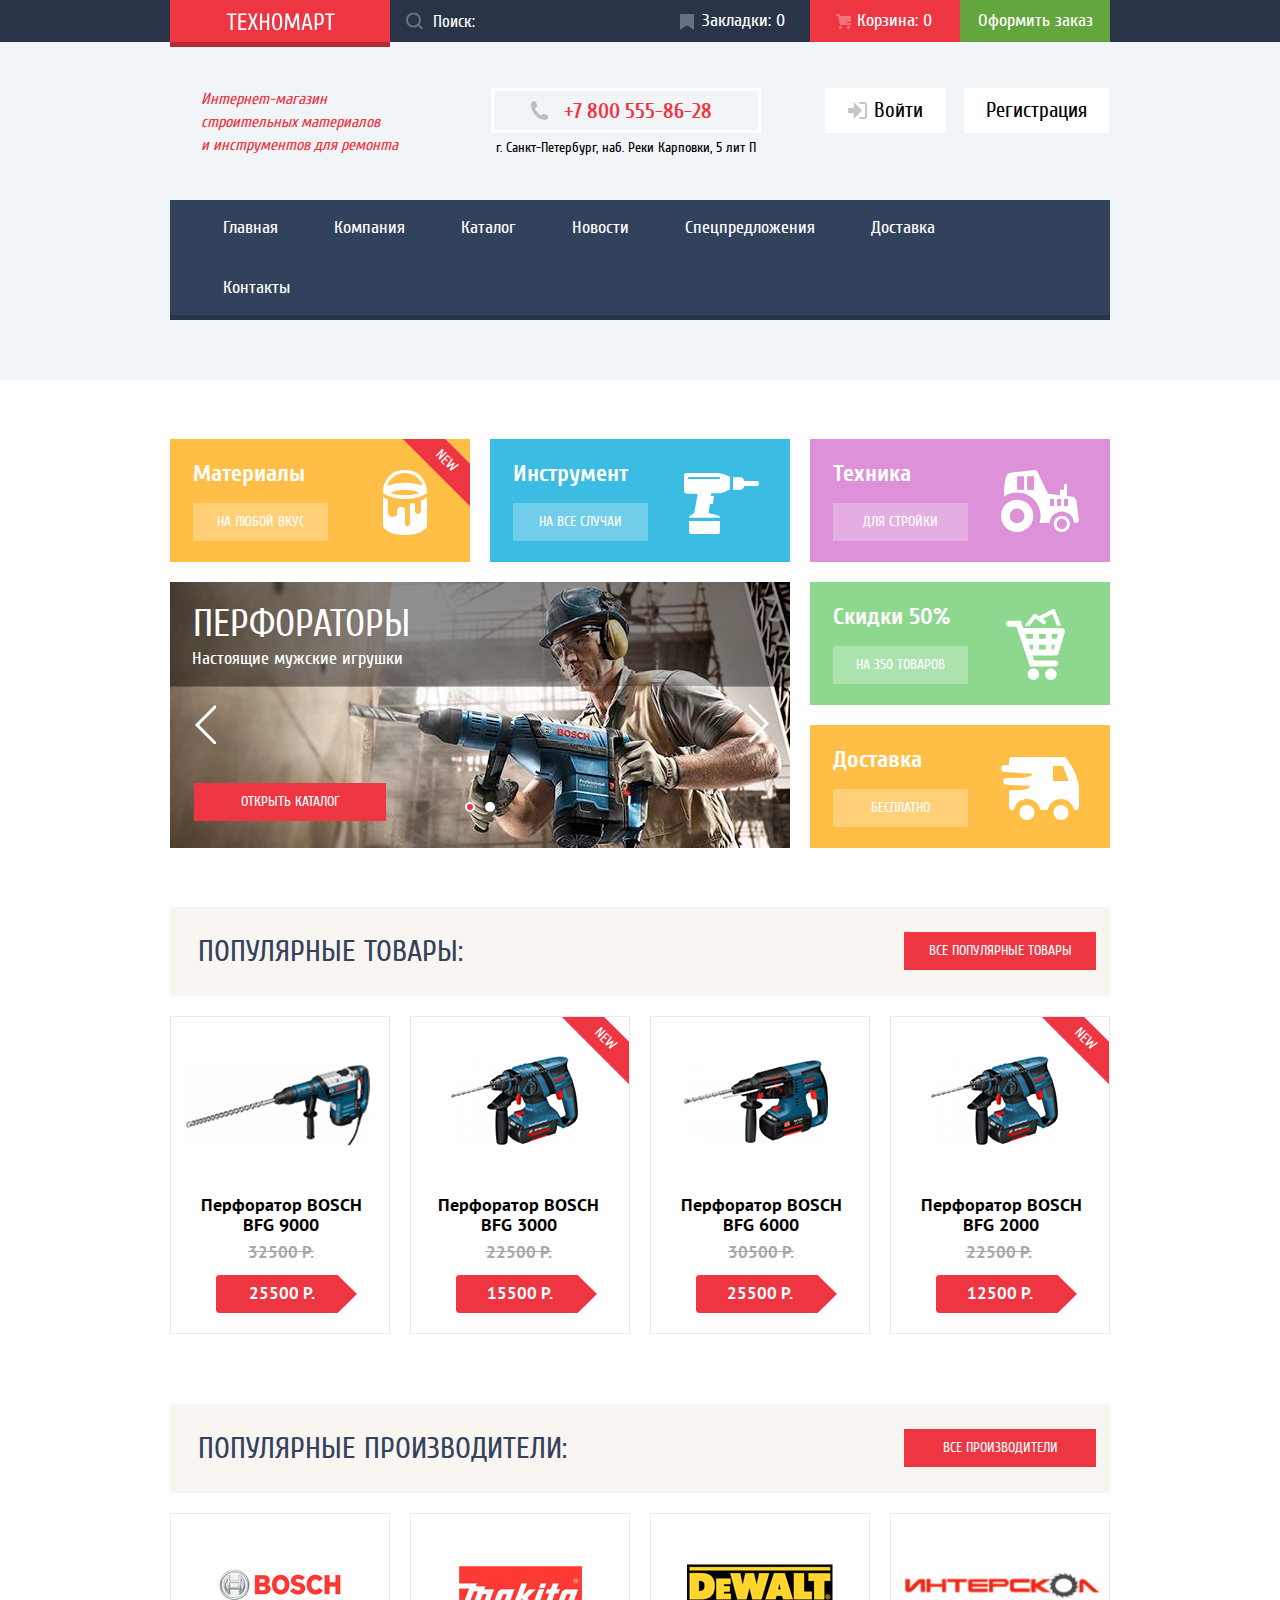
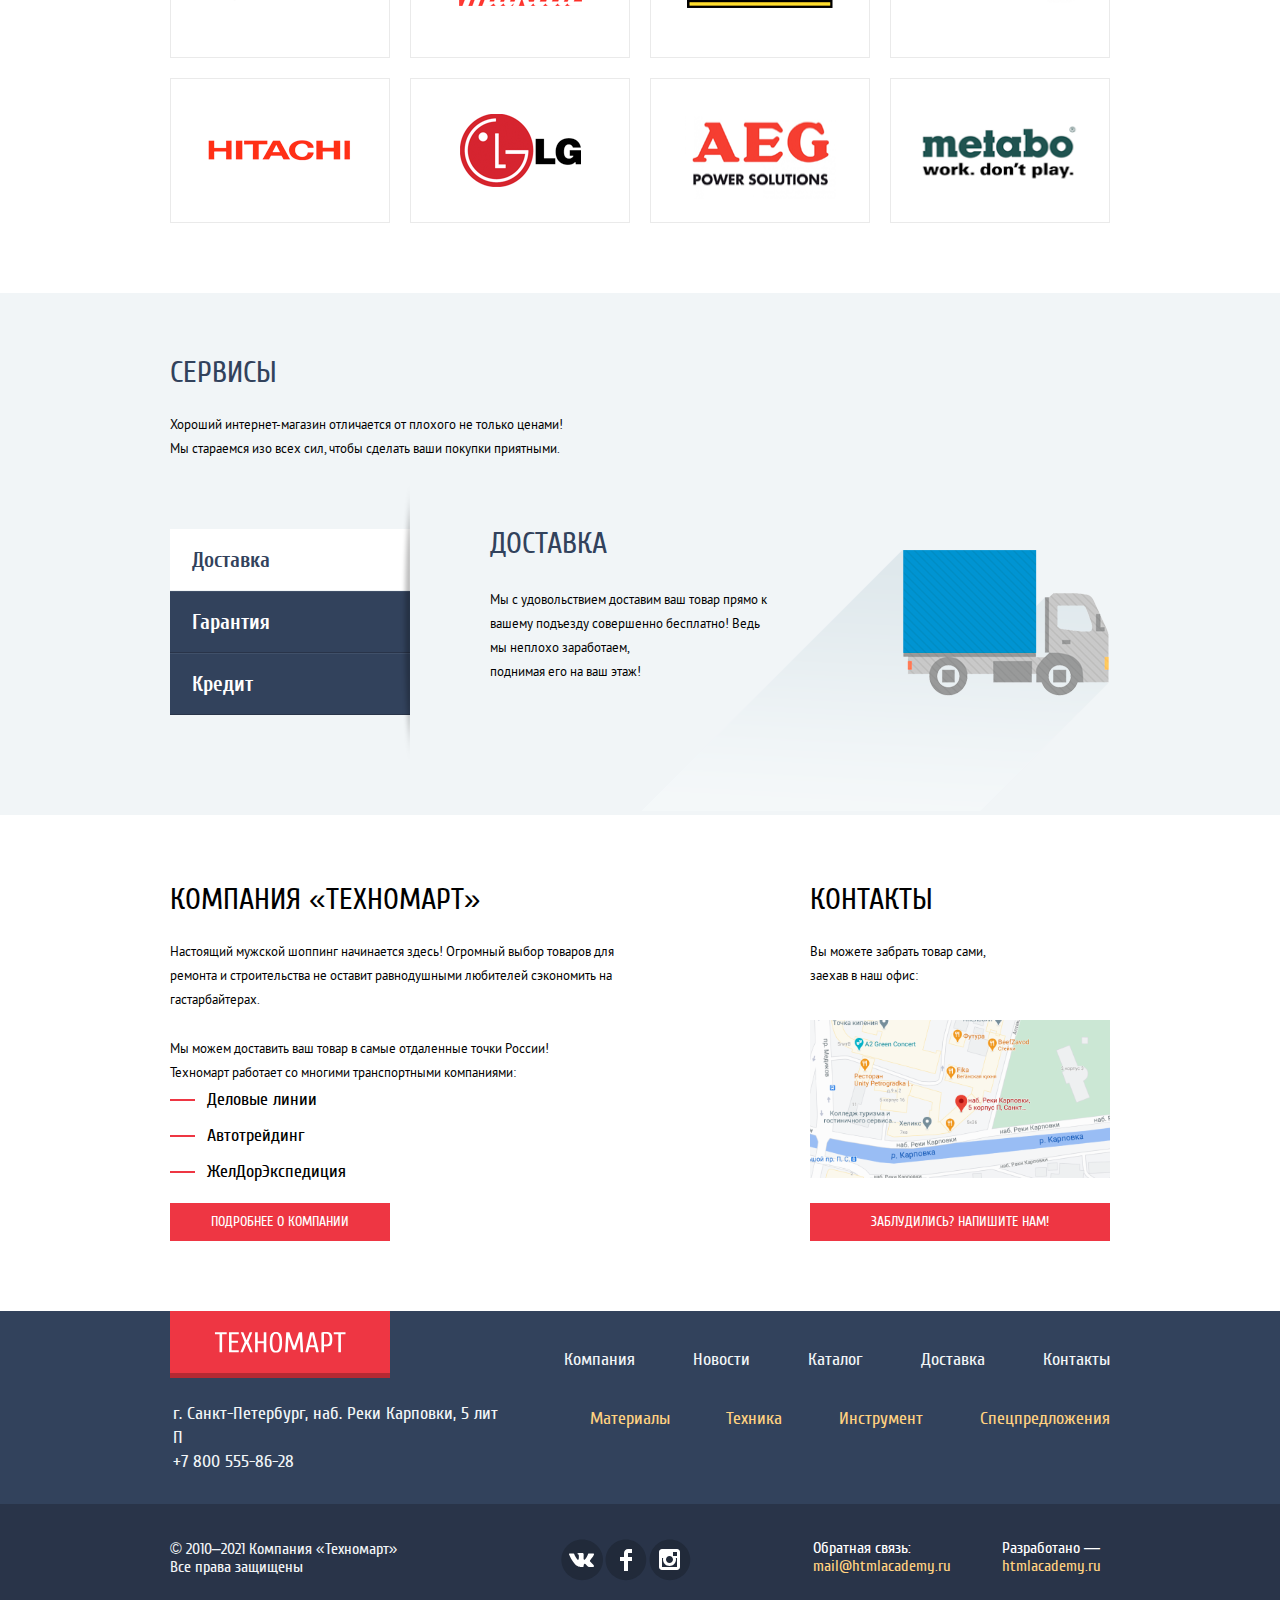
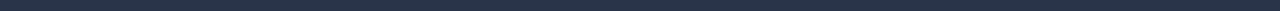
==== commit b0d83e17: "the second check of the project is the checklist 100%. december 2023" ====
--- a/educational-project-TECHNOMART-main/index.html
+++ b/educational-project-TECHNOMART-main/index.html
@@ -30,7 +30,7 @@
             </svg>
           </label>
         </form>
-        <a class="button button-menu" href="#">
+        <a class="add-bookmark" href="#">
           <svg aria-hidden="true" class="icon-bookmark" xmlns="http://www.w3.org/2000/svg" width="14" height="16" viewBox="0 0 14 16" fill="none">
             <g opacity="0.3">
               <path d="M14 15C14 15.55 13.632 15.741 13.182 15.426L7.819 11.661C7.369 11.346 6.632 11.346 6.182 11.661L0.818 15.426C0.368 15.741 0 15.55 0 15V1C0 0.45 0.45 0 1 0H13C13.55 0 14 0.45 14 1V15Z" fill="white" />
@@ -40,7 +40,7 @@
             Закладки:&nbsp;<span>0</span>
           </div>
         </a>
-        <a class="button button-menu" href="#">
+        <a class="add-basket" href="#">
           <svg aria-hidden="true" class="icon-basket" width="15" height="15" viewBox="0 0 15 15" fill="none" xmlns="http://www.w3.org/2000/svg">
             <g opacity="0.3">
               <path d="M4.5 15C5.32843 15 6 14.3284 6 13.5C6 12.6716 5.32843 12 4.5 12C3.67157 12 3 12.6716 3 13.5C3 14.3284 3.67157 15 4.5 15Z" fill="white" />
@@ -104,14 +104,14 @@
                 <p class="base-title">перфораторы</p>
                 <p class="base-subtitle">Настоящие мужские игрушки</p>
               </div>
-              <img src="img/manwork/perforatorman.jpg" alt="рабочий сверлит отверстие в стене перфоратором">
+              <img src="img/manwork/perforatorman.jpg" alt="рабочий сверлит отверстие в стене перфоратором" width="620" height="266">
             </div>
             <div class="drillman">
               <div class="base">
                 <p class="base-title">дрели</p>
                 <p class="base-subtitle">Соседям на радость!</p>
               </div>
-              <img src="img/manwork/drillman.jpg" alt="рабочий сверлит отверстие в стене дрелью">
+              <img src="img/manwork/drillman.jpg" alt="рабочий сверлит отверстие в стене дрелью" width="620" height="266">
             </div>
           </div>
           <button class="button-next" aria-label="следущее изображение"></button>
--- a/educational-project-TECHNOMART-main/css/style.min.css
+++ b/educational-project-TECHNOMART-main/css/style.min.css
@@ -1 +1 @@
-@keyframes bounce{0%{transform:translateY(-2000px)}70%{transform:translateY(30px)}90%{transform:translateY(-10px)}to{transform:translateY(0)}}@keyframes shake{0%,to{transform:translateX(0)}10%,30%,50%,70%,90%{transform:translateX(-10px)}20%,40%,60%,80%{transform:translateX(10px)}}@font-face{font-family:"Cuprum";font-style:normal;font-weight:400;src:url(../fonts/cuprum.woff)format("woff"),url(../fonts/cuprum.woff2)format("woff2")}@font-face{font-family:"Cuprum Bold";font-style:normal;font-weight:700;src:url(../fonts/cuprumbold.woff)format("woff"),url(../fonts/cuprumbold.woff2)format("woff2")}@font-face{font-family:"PT Sans";font-style:normal;font-weight:400;src:url(../fonts/ptsans.woff)format("woff"),url(../fonts/ptsans.woff2)format("woff2")}@font-face{font-family:"PT Sans Bold";font-style:normal;font-weight:700;src:url(../fonts/ptsansbold.woff)format("woff"),url(../fonts/ptsansbold.woff2)format("woff2")}:root{--basic-black:#000;--basic-white:#fff;--basic-red:#ee3643;--dark-yellow-green:#63a63e;--special-red:#b52933;--focus-red:#ba2732;--dark-red:#8d1e26;--periwinkle-crayola:#f1f5f7;--special-yellow:#ffbf47;--night-blue:#293449;--cobalt-blue:#1d2739;--special-dark-blue:#161d29;--purple-blue:#32425c;--silver:#c5c5c5;--success:#5fbb2d;--twitter:#3bbce3;--light-plum:#dc91d8;--grandma-apples:#8ed78f;--beige:#f9f5f0;--rectangle-dark:#00000040;--white-transparent:#ffffff45;--white-aluminum:#ababab;--aluminum:#a9a9a9;--white-smoky:#eaeaea;--pearl-white:#f7f3ec;--timber-wolf:#e1deda;--red-orient:#b52933;--pale-orange-yellow:#ffd180;--persian-red:#ca2c37;--marengo:#405069;--button-filter:#e5e5e5;--rich-yellowish-green:#518534;--smoky-white:#f1f1f1}*,::after,::before{box-sizing:border-box}.visually-hidden:not(:focus):not(:active),input[type=checkbox].visually-hidden,input[type=radio].visually-hidden{position:absolute;width:1px;height:1px;margin:-1px;border:0;padding:0;white-space:nowrap;clip-path:inset(100%);clip:rect(0 0 0 0);overflow:hidden}.page{height:100%}.page-body{display:grid;min-height:100%;font-family:"Cuprum","Arial",sans-serif;font-size:14px;background-color:var(--basic-white);grid-template-rows:min-content 1fr min-content;text-transform:uppercase}a{text-decoration:none}.header{min-width:940px;background-color:var(--periwinkle-crayola)}.menu{height:42px;font-size:17px;line-height:18px;background-color:var(--night-blue)}.logo,.wrapper{display:flex;height:100%;align-items:center}.wrapper{width:940px;margin:0 auto}.logo{width:220px;background-color:var(--basic-red);box-shadow:0 5px 0 0 var(--special-red);justify-content:center;cursor:pointer}.footer-logo:focus,.logo:focus{background-color:var(--focus-red);box-shadow:0 5px 0 0 var(--dark-red)}.menu-search{position:relative;width:270px;height:100%}.add-basket:hover g,.button-menu:hover g,.menu-search:hover g{opacity:1}.menu-input,.menu-label{height:100%;cursor:pointer}.menu-input{width:100%;padding:0 0 0 43px;background-color:var(--night-blue);color:var(--basic-white);outline:0;border:0}.menu-label{display:flex;position:absolute;width:49px;top:0;justify-content:center}.menu-submit{display:none}.menu-icon{width:17px;height:100%;margin:0;border:0}.menu-input:active,.menu-input:focus{background-color:var(--basic-white);color:var(--basic-black)}.menu-input:focus+.menu-label .menu-icon g{opacity:1}.menu-input:focus+.menu-label .menu-icon path{fill:var(--basic-red)}.menu-input::placeholder{color:var(--basic-white);opacity:1}.button-menu{display:flex;width:150px;height:42px;color:var(--basic-white);align-items:center;justify-content:center;text-transform:none}.bookmarked{padding-right:5px;font-size:18px}.add-basket{display:flex;width:150px;height:42px;color:var(--basic-white);align-items:center;justify-content:center;text-transform:none;background-color:var(--basic-red)}.add-basket:hover{background-color:var(--persian-red)}.add-basket:active{background-color:var(--focus-red)}.wrapper a:nth-of-type(3){padding-right:15px;font-size:18px}.add-basket:focus g,.button-menu:focus g{opacity:.3}.button-menu:focus{background-color:var(--special-dark-blue);color:rgba(255,255,255,.5)}.icon-bookmark{margin-right:8px;margin-top:2px}.icon-basket{margin-left:13px;margin-right:6px}.order-button{display:flex;width:150px;height:100%;font-size:18px;color:var(--basic-white);background-color:var(--dark-yellow-green);align-items:center;justify-content:center;text-transform:none}.card-button button:hover,.order-button:hover{background-color:var(--success)}.order-button:focus{background-color:var(--dark-yellow-green);color:rgba(255,255,255,.5)}.info{margin-top:46px;height:112px;align-items:flex-start}.account-item a,.caption{font-size:16px;text-transform:none}.caption{margin:0 93px 0 31px;color:var(--basic-red);font-style:italic;line-height:23px}.contacts{display:flex;flex-direction:column;align-items:center;justify-content:center}.address,.phone{font-style:normal}.phone{display:flex;width:270px;height:45px;padding-left:36px;color:var(--basic-red);font-family:"Cuprum Bold","Arial",sans-serif;font-size:21px;line-height:30px;align-items:center;border:3px solid var(--basic-white)}.phone::before{content:"";width:18px;height:19px;margin-right:16px;background-image:url(../img/header/phone.svg)}.address{margin:3px 0 0;font-size:14px;line-height:24px;text-transform:none}.auth{display:flex}.auth-catalog{position:relative;flex-direction:column;margin-left:49px}.user-name{display:inherit;position:relative;min-width:299px;height:45px;padding-left:17px;margin:0;color:var(--basic-black);background-color:var(--basic-white);font-size:21px;line-height:21px;align-items:center;text-transform:none}.user-name:hover.user-name::before{background-image:url(../img/header/user-hover.svg)}.log-in::before,.user-name::before,.user-name:active.user-name::before{background-image:url(../img/header/user.svg)}.log-in::before,.user-name::before{content:"";width:20px;height:18px;margin-right:21px}.current-name{width:186px;color:var(--basic-black);text-overflow:ellipsis;white-space:nowrap;overflow:hidden}.current-name:active{color:var(--silver)}.logout-button{position:absolute;width:20px;height:17px;top:14px;right:17px;bottom:14px}.logout-button:hover path{fill:var(--basic-black)}.logout-button:active path{fill:var(--silver)}.auth .register,.log-in{display:inline-flex;width:121px;height:45px;margin-left:64px;color:var(--basic-black);background-color:var(--basic-white);font-size:21px;line-height:21px;align-items:center;justify-content:center;text-transform:none}.log-in:hover.log-in::before{background-image:url(../img/header/login-hover.svg)}.log-in:active.log-in::before{background-image:url(../img/header/icon-login-in.svg)}.auth .register{width:145px;margin-left:18px}.account-item:hover a,.log-in:hover,.register:hover{color:var(--basic-red)}.account-item:active a,.auth .register:active,.log-in:active{color:var(--silver)}.log-in::before{height:17px;margin-right:6px;background-image:url(../img/header/login.svg)}.account-list{display:flex;flex-wrap:wrap;position:relative;min-height:18px;padding:7px;margin:0 0 0 15px;background-color:var(--periwinkle-crayola);justify-content:center}.account-item{margin-right:16px}.account-item a{color:var(--purple-blue)}.account-item:nth-of-type(1){list-style:none;margin-right:16px}.account-item+.account-item{list-style:inside}.nav-list,.slide-marketing{display:flex;flex-wrap:wrap}.nav-list{width:940px;min-height:60px;padding:0 25px;margin:0 auto 60px;background-color:var(--purple-blue);font-size:18px;line-height:24px;list-style:none;justify-content:flex-start;box-shadow:inset 0-5px 0 0 var(--night-blue);text-transform:none}.nav-item a{display:block;color:var(--basic-white);cursor:pointer;padding:16px 28px 20px}.nav-item:hover{background-color:var(--night-blue)}.nav-item:active a{background-color:var(--cobalt-blue);box-shadow:inset 0-3px 0 0 var(--night-blue);opacity:.5}.main{width:100%;min-height:100%;margin:0 auto;padding:0;background-color:var(--basic-white)}.crumbs-list{display:flex;width:940px;min-height:18px;padding:0;margin:23px auto 18px;list-style:none}.crumbs-list li:not(.crumbs-list li:nth-of-type(1))::before{display:inline-flex;content:"";width:8px;height:12px;padding-left:17px;background-image:url(../img/main/icon-right-small.svg);background-repeat:no-repeat}.crumbs-item a{padding-right:23px;font-family:"PT Sans","Arial",sans-serif;font-size:13px;color:var(--basic-black)}.crumbs-item:nth-child(1){width:14px;height:12px;margin-right:15px;background-image:url(../img/main/icon-home.svg);background-repeat:no-repeat}.features-list{display:flex;flex-wrap:wrap;width:940px;margin:0 auto;padding:0;list-style:none}.main>.features-list:nth-of-type(1){margin:59px auto 0}.delivery-item,.discount-item,.features-item{position:relative;width:300px;height:123px;margin-right:20px;overflow:hidden}.features-item:nth-of-type(3){margin-right:0}.delivery-item p,.discount-item p,.features-item p{margin:20px auto 14px 23px;font-family:"Cuprum Bold","Arial",sans-serif;font-size:24px;line-height:30px;color:var(--basic-white);text-transform:none}.delivery-item a,.discount-item a,.features-item a{display:flex;width:135px;height:38px;margin:0 142px 21px 23px;color:var(--basic-white);background-color:var(--white-transparent);align-items:center;justify-content:center}.delivery-item a:hover,.discount-item a:hover,.features-item a:hover{background-color:rgba(197,197,197,.3)}.delivery-item a:focus,.discount-item a:focus,.features-item a:focus{background-color:rgba(169,169,169,.3)}.main .features-item:nth-of-type(1){background-color:var(--special-yellow)}.main .features-item:nth-of-type(2){background-color:var(--twitter)}.main .features-item:nth-of-type(3){background-color:var(--light-plum)}.features-list .features-item:nth-of-type(1)::after{position:absolute;content:"";width:44px;height:65px;top:31px;right:43px;background-image:url(../img/features/icon-1.svg)}.features-list .features-item:nth-of-type(2)::after{position:absolute;content:"";width:75px;height:61px;top:34px;right:31px;background-image:url(../img/features/icon-2.svg)}.features-list .features-item:nth-of-type(3)::after{position:absolute;content:"";width:78px;height:62px;top:31px;right:31px;background-image:url(../img/features/icon-3.svg)}.label-new::before{content:"new";display:flex;position:absolute;width:100px;height:30px;right:-26px;top:7px;color:var(--basic-white);background-color:var(--basic-red);align-items:center;justify-content:center;transform:rotate(45deg);text-transform:uppercase}.slide-features-wrapper{display:flex;flex-wrap:wrap;width:940px;margin:20px auto 59px}.slide-container{position:relative;width:620px;height:266px;text-align:center;background-color:#add8e6}.button-next,.button-prev{position:absolute;width:22px;height:40px;background-color:transparent;top:46%;z-index:1;border:0;cursor:pointer}.button-prev{background-image:url(../img/main/icon-left.svg)}.button-next{background-image:url(../img/main/icon-right.svg)}.button-prev{left:24px}.button-next{right:20px}.slider-wrapper{position:absolute;width:620px;height:266px;overflow:hidden;top:0;left:0}.slider-line{display:flex;position:relative;left:0;transition:1s}.base{position:absolute;width:620px;min-height:104px;font-family:"Cuprum","Arial",sans-serif;color:var(--basic-white);background-color:rgba(0,0,0,.25)}.base-title{display:flex;width:600px;min-height:36px;margin:21px 0 0 20px;padding:3px;font-size:38px;line-height:36px}.base-subtitle{display:flex;width:258px;min-height:24px;margin:0 0 0 20px;padding:2px;font-size:18px;line-height:24px;text-transform:none}.dots-wrapper{display:flex;position:absolute;left:47.5%;bottom:35px;width:34px;height:12px}.dot{width:12px;height:12px;margin-right:8px;background-color:var(--basic-white);border-radius:50%;border:0;box-shadow:inset 0 0 0 3px var(--basic-white)}.active,.open-catalog{background-color:var(--basic-red)}.open-catalog{display:flex;position:absolute;width:192px;height:38px;bottom:27px;left:24px;color:var(--basic-white);align-items:center;justify-content:center}.discount-delivery{display:flex;flex-wrap:wrap;flex-direction:column;width:300px;margin:0 0 0 20px;padding:0;justify-content:space-between}.discount-item{background-color:var(--grandma-apples)}.delivery-item{background-color:var(--special-yellow)}.delivery-item::after,.discount-item::after{position:absolute;content:"";width:59px;height:72px;top:26px;right:45px;background-image:url(../img/features/icon-4.svg)}.delivery-item::after{width:78px;height:63px;top:32px;right:31px;background-image:url(../img/features/icon-5.svg)}.popular-products{display:flex;width:940px;height:89px;margin:0 auto;background-color:var(--beige);justify-content:space-between;align-items:center}.goods{padding-left:28px;color:var(--purple-blue);font-family:"Cuprum","Arial",sans-serif;font-size:30px;line-height:30px}.all-goods{display:inherit;width:192px;height:38px;margin:0 14px 1px 0;color:var(--basic-white);background-color:var(--basic-red);align-items:center;justify-content:center}.all-goods:hover,.button-credit:hover,.footer-logo:hover,.logo:hover,.open-catalog:hover,.transport-companies a:hover,.write-link:hover{background-color:var(--persian-red)}.all-goods:active,.button-credit:active,.open-catalog:active,.transport-companies a:active,.write-link:active{background-color:var(--focus-red)}.cards-list{display:flex;flex-wrap:wrap;width:940px;min-height:318px;padding:0;margin:20px auto 52px;justify-content:space-between;list-style:none}.button-filter{width:220px;height:38px;font-family:"PT Sans","Arial",sans-serif;font-size:13px;color:var(--basic-black);background-color:var(--basic-white);border:1px solid var(--button-filter);text-transform:uppercase;cursor:pointer}.perforators{position:relative}.sorting{display:flex;flex-wrap:wrap;width:700px;min-height:38px;margin:20px 0 0 20px;background-color:var(--pearl-white)}.sorting p,.sorting-list{font-family:"PT Sans","Arial",sans-serif;font-size:13px;line-height:18px}.sorting p{padding:0 45px 0 20px;margin:10px 0}.sorting-list{display:flex;width:464px;min-height:18px;flex-wrap:wrap;padding-left:20px;margin:0;background-color:var(--pearl-white);align-items:center;list-style:none}.sorting-list li,.sorting-list li:hover{text-decoration:underline dashed red;text-underline-offset:3px}.sorting-list li:active,.sorting-list li:focus{text-decoration:none}.sorting-list li:nth-child(1){padding:0 22px 0 66px}.sorting-list li:nth-child(2){padding:0 22px 0 28px}.sorting-list li:nth-child(3){padding:0 4px 0 24px}.sorting-item{padding:10px 0}.button-sorting{padding:0 10px;color:var(--basic-black);opacity:.3}.button-sorting:hover{opacity:1}.button-sorting:active,.button-sorting:focus{color:var(--basic-red);opacity:1}.sorting-select{display:flex;margin:0;padding:0 0 0 32px;align-self:center;list-style:none}.sorting-up{display:block;width:0;height:0;margin-right:20px;border-left:6px solid transparent;border-right:6px solid transparent;border-bottom:11px solid var(--silver)}.sorting-up:hover{border-bottom:11px solid var(--basic-black)}.sorting-up:active,.sorting-up:focus{border-bottom:11px solid var(--basic-red)}.sorting-down{display:block;width:0;height:0;border-left:6px solid transparent;border-right:6px solid transparent;border-top:11px solid var(--silver)}.sorting-down:hover{border-top:11px solid var(--basic-black)}.sorting-down:active,.sorting-down:focus{border-top:11px solid var(--basic-red)}.perforators-list{display:grid;width:700px;padding:0;margin:28px 0 0 20px;grid-column-gap:20px;grid-template-columns:repeat(3,220px);list-style:none}.perforators-list .card-itemn:nth-of-type(4) img{margin-top:28px;margin-right:13px}.card-item{display:flex;flex-wrap:wrap;position:relative;width:220px;min-height:318px;margin-bottom:18px;padding-bottom:20px;flex-direction:column;background-color:var(--basic-white);align-items:center;border:1px solid var(--white-smoky);text-transform:none;overflow:hidden;cursor:pointer}.card-item p{width:185px;margin:0;color:var(--basic-black);text-align:center;font-family:"PT Sans Bold","Arial",sans-serif;font-size:18px;line-height:20px}.card-item p:nth-of-type(2):not(.card-button p){font-size:17px;color:var(--aluminum);text-decoration-line:line-through}.card-item>p:nth-of-type(2){padding-top:7px}.card-item p:nth-of-type(3){display:flex;width:141px;height:38px;margin:13px 0 0 10px;padding:0 11px 0 0;font-size:17px;color:var(--basic-white);background-image:url(../img/main/red-button.svg);align-items:center;justify-content:center}.card-item:nth-child(2) p:nth-of-type(1),.card-item:nth-child(2) p:nth-of-type(2),.card-item:nth-child(4) p:nth-of-type(2){padding-right:5px}.card-item:nth-child(1) p:nth-of-type(3){padding-left:2px;padding-bottom:2px}.card-item:nth-child(2) p:nth-of-type(3),.card-item:nth-child(3) p:nth-of-type(3),.card-item:nth-child(4) p:nth-of-type(3){padding-right:12px;padding-bottom:3px}.card-item img{width:220px;height:178px;object-fit:scale-down;object-position:43% 42%}.card-item:focus,.card-item:hover{box-shadow:0 4px 20px 0 rgba(0,0,0,.15)}.partners-list{display:grid;margin:20px auto 70px;padding:0;width:940px;grid-gap:20px;grid-template-columns:repeat(4,220px);list-style:none}.partner-item{display:flex;min-height:145px;border:1px solid #eaeaea;align-items:center;justify-content:center}.partner-item:hover{box-shadow:0 4px 20px 0 rgba(0,0,0,.15)}.partner-item:active{opacity:.5}.catalog-perforators,.filter p{display:flex;width:940px;margin:0 auto}.filter p{width:220px;height:38px;margin:20px 0 0;padding-left:18px;font-family:"PT Sans","Arial",sans-serif;font-size:13px;line-height:18px;background-color:var(--pearl-white);align-items:center}.price-filter{margin-bottom:10px}.filter ul{list-style:none;padding:18px 0 0}.filter ul:nth-child(2){margin:0}.filter fieldset{font-family:"PT Sans Bold","Arial",sans-serif;font-size:17px;line-height:30px}.brand,.price{padding:0 0 25px;margin:14px 0 16px;border:0;border-bottom:1px solid rgba(0,0,0,.1)}.brand{margin:0 0 17px;padding:0 0 8px}.power{margin:0;padding:6px 0 16px;border:0}.filter-option{margin-bottom:20px}.filter-option,.power-option{padding-left:35px;font-family:"PT Sans","Arial",sans-serif;font-size:15px;line-height:19px;color:var(--basic-black)}.filter-option label,.power-option label{display:block;position:relative;cursor:pointer}.filter-input-checkbox+label::before{content:"";position:absolute;width:23px;height:23px;top:0;left:-36px;background-image:url(../img/checkbox/checkbox-off.svg)}.filter-input-checkbox:focus+label::before,.filter-input-checkbox:hover+label::before{background-image:url(../img/checkbox/checkbox-off-hover.svg)}.power-option .filter-input-checkbox+label::before{content:"";position:absolute;width:25px;height:25px;top:0;left:-36px;background-image:url(../img/radio/radio-off.svg)}.filter-input-checkbox:checked+label::before{content:"";position:absolute;width:27px;height:23px;top:0;left:-36px;background-image:url(../img/checkbox/checkbox-on.svg)}.filter-input-checkbox:checked:focus+label::before,.filter-input-checkbox:checked:hover+label::before{background-image:url(../img/checkbox/checkbox-on-hover.svg)}.power-option .filter-input-checkbox:checked+label::before{content:"";position:absolute;width:25px;height:25px;top:0;left:-36px;background-image:url(../img/radio/radio-on.svg)}.filter-option:hover .filter-input-checkbox:checked+label::before{background-image:url(../img/checkbox/checkbox-on-hover.svg);background-repeat:no-repeat}.filter-option:hover .filter-input-checkbox+label::before{background-image:url(../img/checkbox/checkbox-off-hover.svg);background-repeat:no-repeat}.filter-input:hover+label::before{background-image:url(../img/radio/radio-off-hover.svg);background-repeat:no-repeat}.power-option .filter-input-checkbox:checked:focus+label::before,.power-option .filter-input-checkbox:checked:hover+label::before{background-image:url(../img/radio/radio-on-hover.svg);background-repeat:no-repeat}.power-option{margin-bottom:22px}.range-controls{position:relative;width:220px;height:80px;padding:39px 20px 0;margin-bottom:9px;background-color:var(--pearl-white);border-radius:5px}.range-controls .scale{height:2px;background:var(--silver)}.range-controls .bar{width:83%;height:2px;background-color:var(--dark-yellow-green)}.range-controls .toggle{position:absolute;width:20px;height:20px;padding:0;top:31px;left:0;background-color:var(--white-aluminum);border:8px solid var(--basic-white);border-radius:50%;box-shadow:0 2px 1px 0 var(--timber-wolf);cursor:pointer}.range-controls .toggle-min{left:18px}.range-controls .toggle-max{left:159px}.price-controls{display:flex;justify-content:space-between}.max-price input{margin-left:8px}.max-price input,.min-price input{width:95px;height:38px;padding-left:2px;color:var(--basic-black);background-color:var(--pearl-white);text-align:center;font-family:"PT Sans","Arial",sans-serif;font-size:17px;border:0;border-radius:5px;outline:0}.max-price [type=number]::-webkit-inner-spin-button,.max-price [type=number]::-webkit-outer-spin-button,.min-price [type=number]::-webkit-inner-spin-button,.min-price [type=number]::-webkit-outer-spin-button{-webkit-appearance:none}.max-price [type=number],.max-price [type=number]:focus,.max-price [type=number]:hover,.min-price [type=number],.min-price [type=number]:focus,.min-price [type=number]:hover{appearance:none;-moz-appearance:textfield}.card-button{display:none;position:absolute;width:220px;height:134px;top:0;right:0;text-align:center;background-color:var(--basic-white)}.card-button button{display:flex;width:135px;height:38px;margin:38px 44px 10px 41px;color:var(--basic-white);background-color:var(--dark-yellow-green);font-family:"Cuprum","Arial",sans-serif;font-size:14px;line-height:18px;border-radius:2px;border:0;box-shadow:0-3px 0 0#367315 inset;text-transform:uppercase;cursor:pointer;align-items:center;justify-content:center}.card-button button:active{background-color:var(--rich-yellowish-green)}.card-button button:nth-of-type(2){display:flex;margin-top:0;color:var(--purple-blue);background-color:var(--basic-white);border:1px solid var(--dark-yellow-green);box-shadow:0 0 0 2px var(--dark-yellow-green) inset;align-items:center;justify-content:center}.card-button button:nth-of-type(2):active,.card-button button:nth-of-type(2):hover{border:1px solid var(--purple-blue);box-shadow:0 0 0 2px var(--purple-blue) inset}.card-button button:nth-of-type(2):active{opacity:.5}.card-item:hover .card-button{display:block}.pagination{display:flex;min-width:284px;height:38px;margin:48px 0 59px 20px}.page-list{display:flex;padding-left:10px;margin:auto 0;list-style:none}.page-number{display:grid;width:38px;height:38px;margin-right:10px;color:var(--basic-black);text-align:center;align-content:center;border-radius:2px;border:1px solid var(--button-filter)}.page-number-active{color:var(--basic-white);background-color:var(--basic-red);border:1px solid var(--basic-red)}.next,.prev{display:grid;width:140px;height:38px;color:var(--basic-black);font-family:"PT Sans","Arial",sans-serif;font-size:13px;text-align:center;align-content:center;border-radius:2px;border:1px solid var(--button-filter);text-transform:uppercase;background-color:var(--basic-white)}.next:hover,.page-number:not(.page-number-active):hover,.prev:hover{border:1px solid var(--silver)}.next:active,.page-number:not(.page-number-active):active,.prev:active{color:var(--basic-black);border:1px solid var(--basic-red)}.services-delivery{flex-direction:column;width:100%;min-height:522px;background-color:var(--periwinkle-crayola)}.delivery,.services{display:flex;width:940px;margin:0 auto}.services{flex-wrap:wrap;flex-direction:column;justify-items:flex-end;min-height:168px}.services h2{padding:65px 0 25px}.services h2,.slider-marketing h2{margin:0;color:var(--purple-blue);font-family:"Cuprum","Arial",sans-serif;font-size:30px;font-weight:400;line-height:30px;text-transform:uppercase}.slider-guarantee h2{padding:65px 0 25px}.slider-credit h2,.slider-guarantee h2{margin:0;color:var(--purple-blue);font-family:"Cuprum","Arial",sans-serif;font-size:30px;font-weight:400;line-height:30px;text-transform:uppercase}.services p,.slider-credit p,.slider-guarantee p,.slider-marketing p{margin:0 0 4px;font-family:"PT Sans","Arial",sans-serif;font-size:13px;line-height:24px;text-transform:none;position:relative;z-index:2}.delivery{position:relative;min-height:100%}.service-item{position:relative;padding:50px 0;align-self:flex-start}.service-item::after{display:block;position:absolute;content:"";width:10px;height:100%;top:0;right:0;background-position:top right;background-image:url(../img/main/vertical-line.png);background-repeat:no-repeat;background-size:auto 100%}.service-item li{list-style:none}.credit-bookmark,.delivery-bookmark,.guarantee-bookmark{display:flex;flex-wrap:wrap;width:240px;height:61px;margin-bottom:1px;padding-left:22px;color:var(--basic-white);background-color:var(--purple-blue);font-family:"Cuprum Bold","Arial",sans-serif;font-size:21px;line-height:30px;box-shadow:0 1px 0 0 var(--night-blue),0 1px 0 0 var(--marengo) inset;align-content:center;text-transform:none;border:0}.credit-bookmark:focus:not(.active-bookmark),.credit-bookmark:hover:not(.active-bookmark),.delivery-bookmark:focus:not(.active-bookmark),.delivery-bookmark:hover:not(.active-bookmark),.guarantee-bookmark:focus:not(.active-bookmark),.guarantee-bookmark:hover:not(.active-bookmark){background-color:var(--night-blue)}.active-bookmark{background-color:var(--basic-white);color:var(--purple-blue);box-shadow:none}.slider-marketing{flex-direction:column;width:277px;min-height:159px;margin:52px 0 0 80px}.slider-credit::after,.slider-guarantee::after,.slider-marketing::after{content:"";position:absolute;width:468px;height:261px;right:1px;top:85px;background-image:url(../img/main/truck.png)}.slider-marketing h2{padding:12px 0 29px}.slider-credit,.slider-guarantee{flex-direction:column;width:331px;min-height:122px;margin-left:80px}.slider-credit::after,.slider-guarantee::after{right:-87px;top:62px;background-image:url(../img/main/guarantee.png)}.slider-credit h2{padding:65px 0 28px}.slider-credit::after{width:465px;height:285px;right:-10px;top:63px;background-image:url(../img/main/credit.png)}.slider-service{display:none}.slide-active{display:block}.button-credit{width:195px;height:38px;margin-top:22px;color:var(--basic-white);background-color:var(--basic-red);text-align:center;font-family:"Cuprum","Arial",sans-serif;font-size:14px;line-height:18px;text-transform:uppercase;border-radius:3px;border:0;cursor:pointer}.contact-company{display:flex;width:940px;min-height:496px;padding:70px 0;margin:0 auto;justify-content:space-between}.company-technomart{width:460px;height:100%}.company-technomart h2,.contact-map h2{margin:0 0 24px;color:var(--basic-black);font-size:30px;font-weight:400;line-height:30px}.company-technomart p,.contact-map p{margin:25px 0 0;color:var(--basic-black);font-family:"PT Sans","Arial",sans-serif;font-size:13px;line-height:24px;text-transform:none}.transport-companies{padding:3px 0 0 37px;margin:0;color:var(--basic-white);font-size:18px;line-height:24px;list-style:none;text-transform:none;align-items:center;justify-content:center}.item-company{position:relative;padding-bottom:12px;color:var(--basic-black);font-size:18px;line-height:24px}.item-company::before{content:"";display:flex;position:absolute;width:25px;height:2px;top:11px;left:-37px;background-color:var(--basic-red)}.text-send,.transport-companies a,.write-link{display:flex;flex-wrap:wrap;height:38px;color:var(--basic-white);background-color:var(--basic-red);font-size:14px;line-height:18px;align-content:center}.text-send{justify-content:center}.transport-companies a{width:220px;margin:7px 0 0-37px;text-transform:uppercase}.contact-map{width:300px;height:100%;object-fit:scale-down}.contact-company img{margin-top:32px}.transport-companies a,.write-link{align-items:center;justify-content:center}.write-link{width:300px;margin-top:21px}.description-tool{display:flex;flex-direction:column;width:100%;min-height:261px;background-color:var(--periwinkle-crayola)}.description{margin:auto;padding:0 33px 20px 0;color:var(--basic-black);font-family:"PT Sans","Arial",sans-serif;font-size:13px;line-height:24px;text-transform:none}.description p:nth-child(1){margin-bottom:25px;color:var(--basic-black);font-family:"Cuprum","Arial",sans-serif;font-size:30px;line-height:30px;text-transform:uppercase}.footer{display:flex;flex-direction:column;width:100%;min-height:300px;justify-content:center}.footer-title{min-height:193px;background-color:var(--purple-blue)}.footer-title-menu{display:flex;width:940px;margin:0 auto 28px}.footer-logo{display:inherit;width:220px;height:62px;margin:0 174px 0 auto;background-color:var(--basic-red);align-items:center;justify-content:center;box-shadow:0 5px 0 0 var(--red-orient);cursor:pointer}.footer-menu{display:flex;flex-wrap:wrap;width:546px;min-height:24px;padding:0;margin:37px auto 0 0;list-style:none;font-size:18px;line-height:24px;justify-content:space-between;text-transform:none}.footer-menu a{color:var(--periwinkle-crayola)}.footer-menu a:hover,.footer-submenu a:hover{text-decoration-line:underline}.footer-menu a:active,.footer-submenu a:active{opacity:.5;text-decoration-line:none}.footer-subtitle{display:flex;width:940px;margin:0 auto}.footer-ads{padding-top:1px;margin-left:3px}.footer-ads,.footer-ads a,.footer-submenu a{font-size:18px;line-height:24px;text-transform:none}.footer-ads,.footer-ads a{margin-right:79px;color:var(--periwinkle-crayola);font-style:normal}.footer-submenu{display:flex;flex-wrap:wrap;width:524px;min-height:24px;padding:0;margin-top:6px;justify-content:space-between;list-style:none}.footer-submenu a{color:var(--pale-orange-yellow)}.csf{width:100%;min-height:107px;background-color:var(--night-blue)}.copyright-social-feedback{display:flex;width:940px;margin:0 auto}.copyright{width:230px;height:37px;margin:36px 160px 34px 0;color:var(--periwinkle-crayola);font-size:16px;line-height:18px;text-transform:none}.social-list{display:flex;flex-wrap:wrap;width:135px;min-height:44px;padding:0;margin:34px 118px 29px 0;list-style:none}.social-list li{width:44px;height:44px}.social-item:hover path:nth-of-type(1){fill:var(--basic-red)}.social-item a:focus path:nth-of-type(1){fill:var(--basic-red)}.feedback-developer,.feedback-developer a{display:inherit;text-transform:none;font-size:16px;line-height:18px}.feedback-developer{width:286px;height:37px;margin:35px 0;color:var(--basic-white)}.feedback-developer p{margin:0}.feedback-developer a{color:var(--pale-orange-yellow)}.feedback-developer a:hover{text-decoration-line:underline}.feedback-developer a:active{color:var(--basic-red);text-decoration-line:none}.feedback-developer p:nth-child(1){margin-right:51px}.name-mail{display:flex;width:460px;margin:35px auto 0;justify-content:space-between}.input-window,.text-window{display:flex;flex-direction:column;width:220px;min-height:73px}.input-window label,.text-window label{font-size:18px;text-transform:none}.input-window input{width:220px;height:38px;padding-left:9px;margin:12px 0 0-1px;border-radius:2px}.text-window{width:460px;min-height:149px;margin:0 auto 37px}.text-window::after{content:"";position:absolute;width:620px;height:112px;right:0;bottom:0;background-color:var(--smoky-white)}.input-window input,.text-letter{border:2px solid var(--silver);outline:0}.text-letter{width:460px;height:114px;margin:11px 0 0-1px;padding:5px 9px}.text-send{position:absolute;width:460px;left:79px;bottom:37px;text-transform:uppercase;border:0}.modal{display:none;position:fixed;top:26.5%;right:1%;bottom:43%;left:0;margin:auto}.modal-write{width:620px;height:430px;background-color:var(--basic-white);box-shadow:0 20px 50px 0 rgba(0,0,0,.15),inset 0 7px var(--basic-red)}.modal-map{width:943px;height:442px;border-top:7px solid var(--basic-red);background-image:url(../img/main/modal-map.png)}.modal-buy{padding-left:22px}.modal-buy::before{content:"";position:absolute;width:15px;height:15px;left:72px;top:47px;background-image:url(../img/main/icon-basket.svg);opacity:.3}.modal-basket{display:none;position:fixed;top:50%;left:50%;width:620px;height:282px;margin:-134px 0 0-295px;font-family:"Cuprum Bold","Arial",sans-serif;font-size:24px;line-height:30px;text-align:center;text-transform:none;background-color:var(--basic-white);box-shadow:0 20px 50px 0 rgba(0,0,0,.15),inset 0 7px var(--basic-red)}.basket-item a,.modal-basket p{display:flex;align-items:center;justify-content:center}.modal-basket p{padding:57px 92px 0 0;margin:0}.modal-basket p:before{display:flex;content:"";width:66px;height:66px;margin-right:32px;background-image:url(../img/main/icon-mark.svg)}.modal-basket::after{display:block;position:absolute;content:"";width:620px;height:112px;bottom:0;background-color:var(--smoky-white)}.basket-list{display:flex;position:absolute;left:74px;bottom:20px;list-style:none;font-family:"Cuprum","Arial",sans-serif;font-size:14px;line-height:18px;text-transform:uppercase;z-index:1}.basket-item a{width:192px;height:38px}.button-order{margin-right:10px;background-color:var(--basic-red);color:var(--basic-white)}.button-purchases{background-color:var(--basic-white);color:var(--basic-black)}.modal-show{display:block;animation:bounce .6s}.modal-error{animation:shake .6s}.modal-close{position:absolute;width:21px;height:21px;top:21px;right:11px;background-color:transparent;background-image:url(../img/main/icon-close.svg);border:0;cursor:pointer}.modal input::placeholder,.text-letter::placeholder{color:var(--aluminum);font-family:"PT Sans","Arial",sans-serif;font-size:13px;line-height:24px}
+@keyframes bounce{0%{transform:translateY(-2000px)}70%{transform:translateY(30px)}90%{transform:translateY(-10px)}to{transform:translateY(0)}}@keyframes shake{0%,to{transform:translateX(0)}10%,30%,50%,70%,90%{transform:translateX(-10px)}20%,40%,60%,80%{transform:translateX(10px)}}@font-face{font-family:"Cuprum";font-style:normal;font-weight:400;src:url(../fonts/cuprum.woff)format("woff"),url(../fonts/cuprum.woff2)format("woff2")}@font-face{font-family:"Cuprum Bold";font-style:normal;font-weight:700;src:url(../fonts/cuprumbold.woff)format("woff"),url(../fonts/cuprumbold.woff2)format("woff2")}@font-face{font-family:"PT Sans";font-style:normal;font-weight:400;src:url(../fonts/ptsans.woff)format("woff"),url(../fonts/ptsans.woff2)format("woff2")}@font-face{font-family:"PT Sans Bold";font-style:normal;font-weight:700;src:url(../fonts/ptsansbold.woff)format("woff"),url(../fonts/ptsansbold.woff2)format("woff2")}:root{--basic-black:#000;--basic-white:#fff;--basic-red:#ee3643;--dark-yellow-green:#63a63e;--special-red:#b52933;--focus-red:#ba2732;--dark-red:#8d1e26;--periwinkle-crayola:#f1f5f7;--special-yellow:#ffbf47;--night-blue:#293449;--cobalt-blue:#1d2739;--special-dark-blue:#161d29;--purple-blue:#32425c;--silver:#c5c5c5;--success:#5fbb2d;--twitter:#3bbce3;--light-plum:#dc91d8;--grandma-apples:#8ed78f;--beige:#f9f5f0;--rectangle-dark:#00000040;--white-transparent:#ffffff45;--white-aluminum:#ababab;--aluminum:#a9a9a9;--white-smoky:#eaeaea;--pearl-white:#f7f3ec;--timber-wolf:#e1deda;--red-orient:#b52933;--pale-orange-yellow:#ffd180;--persian-red:#ca2c37;--marengo:#405069;--button-filter:#e5e5e5;--rich-yellowish-green:#518534;--smoky-white:#f1f1f1;--deep-yellow-green:#367315}*,::after,::before{box-sizing:border-box}.visually-hidden:not(:focus):not(:active),input[type=checkbox].visually-hidden,input[type=radio].visually-hidden{position:absolute;width:1px;height:1px;margin:-1px;border:0;padding:0;white-space:nowrap;clip-path:inset(100%);clip:rect(0 0 0 0);overflow:hidden}.page{height:100%}.page-body{display:grid;min-height:100%;font-family:"Cuprum","Arial",sans-serif;font-size:14px;background-color:var(--basic-white);grid-template-rows:min-content 1fr min-content;text-transform:uppercase}a{text-decoration:none}.header{min-width:940px;background-color:var(--periwinkle-crayola)}.menu{height:42px;font-size:17px;line-height:18px;background-color:var(--night-blue)}.logo,.wrapper{display:flex;height:100%;align-items:center}.wrapper{width:940px;margin:0 auto}.logo{width:220px;background-color:var(--basic-red);box-shadow:0 5px 0 0 var(--special-red);justify-content:center;cursor:pointer}.footer-logo:focus,.logo:focus{background-color:var(--focus-red);box-shadow:0 5px 0 0 var(--dark-red)}.menu-search{position:relative;width:270px;height:100%}.add-basket:hover g,.add-bookmark:hover g,.menu-search:hover g{opacity:1}.menu-input,.menu-label{height:100%;cursor:pointer}.menu-input{width:100%;padding:0 0 0 43px;background-color:var(--night-blue);color:var(--basic-white);outline:0;border:0}.menu-label{display:flex;position:absolute;width:49px;top:0;justify-content:center}.menu-submit{display:none}.menu-icon{width:17px;height:100%;margin:0;border:0}.menu-input:active,.menu-input:focus{background-color:var(--basic-white);color:var(--basic-black)}.menu-input:focus+.menu-label .menu-icon g{opacity:1}.menu-input:focus+.menu-label .menu-icon path{fill:var(--basic-red)}.menu-input::placeholder{color:var(--basic-white);opacity:1}.add-bookmark-active{background-color:var(--basic-red)}.add-bookmark{display:flex;width:150px;height:42px;color:var(--basic-white);background-color:transparent;align-items:center;justify-content:center;text-transform:none}.add-basket:focus g,.button-menu:focus g{opacity:.3}.add-bookmark:focus{background-color:var(--special-dark-blue);color:rgba(255,255,255,.5)}.bookmarked{padding-right:5px;font-size:18px}.add-basket{display:flex;width:150px;height:42px;color:var(--basic-white);align-items:center;justify-content:center;text-transform:none;background-color:var(--basic-red)}.add-basket:hover{background-color:var(--persian-red)}.add-basket:active{background-color:var(--focus-red)}.wrapper a:nth-of-type(3){padding-right:15px;font-size:18px}.icon-bookmark{margin-right:8px;margin-top:2px}.icon-basket{margin-left:13px;margin-right:6px}.order-button{display:flex;width:150px;height:100%;font-size:18px;color:var(--basic-white);background-color:var(--dark-yellow-green);align-items:center;justify-content:center;text-transform:none}.card-button button:hover,.order-button:hover{background-color:var(--success)}.order-button:focus{background-color:var(--dark-yellow-green);color:rgba(255,255,255,.5)}.info{margin-top:46px;height:112px;align-items:flex-start}.account-item a,.caption{font-size:16px;text-transform:none}.caption{margin:0 93px 0 31px;color:var(--basic-red);font-style:italic;line-height:23px}.contacts{display:flex;flex-direction:column;align-items:center;justify-content:center}.address,.phone{font-style:normal}.phone{display:flex;width:270px;height:45px;padding-left:36px;color:var(--basic-red);font-family:"Cuprum Bold","Arial",sans-serif;font-size:21px;line-height:30px;align-items:center;border:3px solid var(--basic-white)}.phone::before{content:"";width:18px;height:19px;margin-right:16px;background-image:url(../img/header/phone.svg)}.address{margin:3px 0 0;font-size:14px;line-height:24px;text-transform:none}.auth{display:flex}.auth-catalog{position:relative;flex-direction:column;margin-left:49px}.user-name{display:inherit;position:relative;min-width:299px;height:45px;padding-left:17px;margin:0;color:var(--basic-black);background-color:var(--basic-white);font-size:21px;line-height:21px;align-items:center;text-transform:none}.user-name:hover.user-name::before{background-image:url(../img/header/user-hover.svg)}.log-in::before,.user-name::before,.user-name:active.user-name::before{background-image:url(../img/header/user.svg)}.log-in::before,.user-name::before{content:"";width:20px;height:18px;margin-right:21px}.current-name{width:186px;color:var(--basic-black);text-overflow:ellipsis;white-space:nowrap;overflow:hidden}.current-name:active{color:var(--silver)}.logout-button{position:absolute;width:20px;height:17px;top:14px;right:17px;bottom:14px}.logout-button:hover path{fill:var(--basic-black)}.logout-button:active path{fill:var(--silver)}.auth .register,.log-in{display:inline-flex;width:121px;height:45px;margin-left:64px;color:var(--basic-black);background-color:var(--basic-white);font-size:21px;line-height:21px;align-items:center;justify-content:center;text-transform:none}.log-in:hover.log-in::before{background-image:url(../img/header/login-hover.svg)}.log-in:active.log-in::before{background-image:url(../img/header/icon-login-in.svg)}.auth .register{width:145px;margin-left:18px}.account-item:hover a,.log-in:hover,.register:hover{color:var(--basic-red)}.account-item:active a,.auth .register:active,.log-in:active{color:var(--silver)}.log-in::before{height:17px;margin-right:6px;background-image:url(../img/header/login.svg)}.account-list{display:flex;flex-wrap:wrap;position:relative;min-height:18px;padding:7px;margin:0 0 0 15px;background-color:var(--periwinkle-crayola);justify-content:center}.account-item{margin-right:16px}.account-item a{color:var(--purple-blue)}.account-item:nth-of-type(1){list-style:none;margin-right:16px}.account-item+.account-item{list-style:inside}.nav-list,.slide-marketing{display:flex;flex-wrap:wrap}.nav-list{width:940px;min-height:60px;padding:0 25px;margin:0 auto 60px;background-color:var(--purple-blue);font-size:18px;line-height:24px;list-style:none;justify-content:flex-start;box-shadow:inset 0-5px 0 0 var(--night-blue);text-transform:none}.nav-item a{display:block;color:var(--basic-white);cursor:pointer;padding:16px 28px 20px}.nav-item:hover{background-color:var(--night-blue)}.nav-item:active a{background-color:var(--cobalt-blue);box-shadow:inset 0-3px 0 0 var(--night-blue);opacity:.5}.main{width:100%;min-height:100%;margin:0 auto;padding:0;background-color:var(--basic-white)}.crumbs-list{display:flex;width:940px;min-height:18px;padding:0;margin:23px auto 18px;list-style:none}.crumbs-list li+li::before{display:inline-flex;content:"";width:8px;height:12px;padding-left:17px;background-image:url(../img/main/icon-right-small.svg);background-repeat:no-repeat}.crumbs-item a{padding-right:23px;font-family:"PT Sans","Arial",sans-serif;font-size:13px;color:var(--basic-black)}.crumbs-item:nth-child(1){width:14px;height:12px;margin-right:15px;background-image:url(../img/main/icon-home.svg);background-repeat:no-repeat}.features-list{display:flex;flex-wrap:wrap;width:940px;margin:0 auto;padding:0;list-style:none}.main>.features-list:nth-of-type(1){margin:59px auto 0}.delivery-item,.discount-item,.features-item{position:relative;width:300px;height:123px;margin-right:20px;overflow:hidden}.features-item:nth-of-type(3){margin-right:0}.delivery-item p,.discount-item p,.features-item p{margin:20px auto 14px 23px;font-family:"Cuprum Bold","Arial",sans-serif;font-size:24px;line-height:30px;color:var(--basic-white);text-transform:none}.delivery-item a,.discount-item a,.features-item a{display:flex;width:135px;height:38px;margin:0 142px 21px 23px;color:var(--basic-white);background-color:var(--white-transparent);align-items:center;justify-content:center}.delivery-item a:hover,.discount-item a:hover,.features-item a:hover{background-color:rgba(197,197,197,.3)}.delivery-item a:focus,.discount-item a:focus,.features-item a:focus{background-color:rgba(169,169,169,.3)}.main .features-item:nth-of-type(1){background-color:var(--special-yellow)}.main .features-item:nth-of-type(2){background-color:var(--twitter)}.main .features-item:nth-of-type(3){background-color:var(--light-plum)}.features-list .features-item:nth-of-type(1)::after{position:absolute;content:"";width:44px;height:65px;top:31px;right:43px;background-image:url(../img/features/icon-1.svg)}.features-list .features-item:nth-of-type(2)::after{position:absolute;content:"";width:75px;height:61px;top:34px;right:31px;background-image:url(../img/features/icon-2.svg)}.features-list .features-item:nth-of-type(3)::after{position:absolute;content:"";width:78px;height:62px;top:31px;right:31px;background-image:url(../img/features/icon-3.svg)}.label-new::before{content:"new";display:flex;position:absolute;width:100px;height:30px;right:-26px;top:7px;color:var(--basic-white);background-color:var(--basic-red);align-items:center;justify-content:center;transform:rotate(45deg);text-transform:uppercase}.slide-features-wrapper{display:flex;flex-wrap:wrap;width:940px;margin:20px auto 59px}.slide-container{position:relative;width:620px;height:266px;text-align:center;background-color:#add8e6}.button-next,.button-prev{position:absolute;width:22px;height:40px;background-color:transparent;top:46%;z-index:1;border:0;cursor:pointer}.button-prev{background-image:url(../img/main/icon-left.svg)}.button-next{background-image:url(../img/main/icon-right.svg)}.button-prev{left:24px}.button-next{right:20px}.slider-wrapper{position:absolute;width:620px;height:266px;overflow:hidden;top:0;left:0}.slider-line{display:flex;position:relative;left:0;transition:1s}.base{position:absolute;width:620px;min-height:104px;font-family:"Cuprum","Arial",sans-serif;color:var(--basic-white);background-color:rgba(0,0,0,.25)}.base-title{display:flex;width:600px;min-height:36px;margin:21px 0 0 20px;padding:3px;font-size:38px;line-height:36px}.base-subtitle{display:flex;width:258px;min-height:24px;margin:0 0 0 20px;padding:2px;font-size:18px;line-height:24px;text-transform:none}.dots-wrapper{display:flex;position:absolute;width:30px;height:12px;left:47.5%;bottom:34px;justify-content:space-between}.dot{width:10px;height:10px;padding:0;background-color:var(--basic-white);border-radius:50%;border:0;cursor:pointer}.active,.open-catalog{background-color:var(--basic-red)}.active{border:2px solid var(--basic-white)}.open-catalog{display:flex;position:absolute;width:192px;height:38px;bottom:27px;left:24px;color:var(--basic-white);align-items:center;justify-content:center}.discount-delivery{display:flex;flex-wrap:wrap;flex-direction:column;width:300px;margin:0 0 0 20px;padding:0;justify-content:space-between}.discount-item{background-color:var(--grandma-apples)}.delivery-item{background-color:var(--special-yellow)}.delivery-item::after,.discount-item::after{position:absolute;content:"";width:59px;height:72px;top:26px;right:45px;background-image:url(../img/features/icon-4.svg)}.delivery-item::after{width:78px;height:63px;top:32px;right:31px;background-image:url(../img/features/icon-5.svg)}.popular-products{display:flex;width:940px;height:89px;margin:0 auto;background-color:var(--beige);justify-content:space-between;align-items:center}.goods{padding-left:28px;color:var(--purple-blue);font-family:"Cuprum","Arial",sans-serif;font-size:30px;line-height:30px}.all-goods{display:inherit;width:192px;height:38px;margin:0 14px 1px 0;color:var(--basic-white);background-color:var(--basic-red);align-items:center;justify-content:center}.all-goods:hover,.button-credit:hover,.footer-logo:hover,.logo:hover,.open-catalog:hover,.transport-companies a:hover,.write-link:hover{background-color:var(--persian-red)}.all-goods:active,.button-credit:active,.open-catalog:active,.transport-companies a:active,.write-link:active{background-color:var(--focus-red)}.cards-list{display:grid;width:940px;min-height:318px;padding:0;margin:20px auto 52px;grid-gap:20px;grid-template-columns:repeat(4,220px);list-style:none}.button-filter{width:220px;height:38px;font-family:"PT Sans","Arial",sans-serif;font-size:13px;color:var(--basic-black);background-color:var(--basic-white);border:1px solid var(--button-filter);text-transform:uppercase;cursor:pointer}.perforators{position:relative}.sorting{display:flex;flex-wrap:wrap;width:700px;min-height:38px;margin:20px 0 0 20px;background-color:var(--pearl-white)}.sorting p,.sorting-list{font-family:"PT Sans","Arial",sans-serif;font-size:13px;line-height:18px}.sorting p{padding:0 45px 0 20px;margin:10px 0}.sorting-list{display:flex;width:464px;min-height:18px;flex-wrap:wrap;padding-left:20px;margin:0;background-color:var(--pearl-white);align-items:center;list-style:none}.sorting-list li,.sorting-list li:hover{text-decoration:underline dashed red;text-underline-offset:3px}.sorting-list li:active,.sorting-list li:focus{text-decoration:none}.sorting-list li:nth-child(1){padding:0 22px 0 66px}.sorting-list li:nth-child(2){padding:0 22px 0 28px}.sorting-list li:nth-child(3){padding:0 4px 0 24px}.sorting-item{padding:10px 0}.button-sorting{padding:0 10px;color:var(--basic-black);opacity:.3}.button-sorting:hover{opacity:1}.button-sorting:active,.button-sorting:focus{color:var(--basic-red);opacity:1}.sorting-select{display:flex;margin:0;padding:0 0 0 32px;align-self:center;list-style:none}.sorting-up{display:block;width:0;height:0;margin-right:20px;border-left:6px solid transparent;border-right:6px solid transparent;border-bottom:11px solid var(--silver)}.sorting-up:hover{border-bottom:11px solid var(--basic-black)}.sorting-up:active,.sorting-up:focus{border-bottom:11px solid var(--basic-red)}.sorting-down{display:block;width:0;height:0;border-left:6px solid transparent;border-right:6px solid transparent;border-top:11px solid var(--silver)}.sorting-down:hover{border-top:11px solid var(--basic-black)}.sorting-down:active,.sorting-down:focus{border-top:11px solid var(--basic-red)}.perforators-list{display:grid;width:700px;padding:0;margin:28px 0 0 20px;grid-column-gap:20px;grid-template-columns:repeat(3,220px);list-style:none}.perforators-list .card-itemn:nth-of-type(4) img{margin-top:28px;margin-right:13px}.card-item{display:flex;flex-wrap:wrap;position:relative;width:220px;min-height:318px;margin-bottom:18px;padding-bottom:20px;flex-direction:column;background-color:var(--basic-white);align-items:center;border:1px solid var(--white-smoky);text-transform:none;overflow:hidden;cursor:pointer}.card-item p{width:185px;margin:0;color:var(--basic-black);text-align:center;font-family:"PT Sans Bold","Arial",sans-serif;font-size:18px;line-height:20px}.card-item p:nth-of-type(2):not(.card-button p){font-size:17px;color:var(--aluminum);text-decoration-line:line-through}.card-item>p:nth-of-type(2){padding-top:7px}.card-item p:nth-of-type(3){display:flex;width:141px;height:38px;margin:13px 0 0 10px;padding:0 11px 0 0;font-size:17px;color:var(--basic-white);background-image:url(../img/main/red-button.svg);align-items:center;justify-content:center}.card-item:nth-child(2) p:nth-of-type(1),.card-item:nth-child(2) p:nth-of-type(2),.card-item:nth-child(4) p:nth-of-type(2){padding-right:5px}.card-item:nth-child(1) p:nth-of-type(3){padding-left:2px;padding-bottom:2px}.card-item:nth-child(2) p:nth-of-type(3),.card-item:nth-child(3) p:nth-of-type(3),.card-item:nth-child(4) p:nth-of-type(3){padding-right:12px;padding-bottom:3px}.card-item img{width:220px;height:178px;object-fit:scale-down;object-position:43% 42%}.card-item:focus,.card-item:hover{box-shadow:0 4px 20px 0 rgba(0,0,0,.15)}.partners-list{display:grid;margin:20px auto 70px;padding:0;width:940px;grid-gap:20px;grid-template-columns:repeat(4,220px);list-style:none}.partner-item{display:flex;min-height:145px;border:1px solid #eaeaea;align-items:center;justify-content:center}.partner-item:hover{box-shadow:0 4px 20px 0 rgba(0,0,0,.15)}.partner-item:active{opacity:.5}.catalog-perforators,.filter p{display:flex;width:940px;margin:0 auto}.filter p{width:220px;height:38px;margin:20px 0 0;padding-left:18px;font-family:"PT Sans","Arial",sans-serif;font-size:13px;line-height:18px;background-color:var(--pearl-white);align-items:center}.price-filter{margin-bottom:10px}.filter ul{list-style:none;padding:18px 0 0}.filter ul:nth-child(2){margin:0}.filter fieldset{font-family:"PT Sans Bold","Arial",sans-serif;font-size:17px;line-height:30px}.brand,.price{padding:0 0 25px;margin:14px 0 16px;border:0;border-bottom:1px solid rgba(0,0,0,.1)}.brand{margin:0 0 17px;padding:0 0 8px}.power{margin:0;padding:6px 0 16px;border:0}.filter-option{margin-bottom:20px}.filter-option,.power-option{padding-left:35px;font-family:"PT Sans","Arial",sans-serif;font-size:15px;line-height:19px;color:var(--basic-black)}.filter-option label,.power-option label{display:block;position:relative;cursor:pointer}.filter-input-checkbox+label::before{content:"";position:absolute;width:23px;height:23px;top:0;left:-36px;background-image:url(../img/checkbox/checkbox-off.svg)}.filter-input-checkbox:focus+label::before,.filter-input-checkbox:hover+label::before{background-image:url(../img/checkbox/checkbox-off-hover.svg)}.power-option .filter-input-checkbox+label::before{content:"";position:absolute;width:25px;height:25px;top:0;left:-36px;background-image:url(../img/radio/radio-off.svg)}.filter-input-checkbox:checked+label::before{content:"";position:absolute;width:27px;height:23px;top:0;left:-36px;background-image:url(../img/checkbox/checkbox-on.svg)}.filter-input-checkbox:checked:focus+label::before,.filter-input-checkbox:checked:hover+label::before{background-image:url(../img/checkbox/checkbox-on-hover.svg)}.power-option .filter-input-checkbox:checked+label::before{content:"";position:absolute;width:25px;height:25px;top:0;left:-36px;background-image:url(../img/radio/radio-on.svg)}.filter-option:hover .filter-input-checkbox:checked+label::before{background-image:url(../img/checkbox/checkbox-on-hover.svg);background-repeat:no-repeat}.filter-option:hover .filter-input-checkbox+label::before{background-image:url(../img/checkbox/checkbox-off-hover.svg);background-repeat:no-repeat}.filter-input:hover+label::before{background-image:url(../img/radio/radio-off-hover.svg);background-repeat:no-repeat}.power-option .filter-input-checkbox:checked:focus+label::before,.power-option .filter-input-checkbox:checked:hover+label::before{background-image:url(../img/radio/radio-on-hover.svg);background-repeat:no-repeat}.power-option{margin-bottom:22px}.range-controls{position:relative;width:220px;height:80px;padding:39px 20px 0;margin-bottom:9px;background-color:var(--pearl-white);border-radius:5px}.range-controls .scale{height:2px;background:var(--silver)}.range-controls .bar{width:83%;height:2px;background-color:var(--dark-yellow-green)}.range-controls .toggle{position:absolute;width:20px;height:20px;padding:0;top:31px;left:0;background-color:var(--white-aluminum);border:8px solid var(--basic-white);border-radius:50%;box-shadow:0 2px 1px 0 var(--timber-wolf);cursor:pointer}.range-controls .toggle-min{left:18px}.range-controls .toggle-max{left:159px}.price-controls{display:flex;justify-content:space-between}.max-price input{margin-left:8px}.max-price input,.min-price input{width:95px;height:38px;padding-left:2px;color:var(--basic-black);background-color:var(--pearl-white);text-align:center;font-family:"PT Sans","Arial",sans-serif;font-size:17px;border:0;border-radius:5px;outline:0}.max-price [type=number]::-webkit-inner-spin-button,.max-price [type=number]::-webkit-outer-spin-button,.min-price [type=number]::-webkit-inner-spin-button,.min-price [type=number]::-webkit-outer-spin-button{-webkit-appearance:none}.max-price [type=number],.max-price [type=number]:focus,.max-price [type=number]:hover,.min-price [type=number],.min-price [type=number]:focus,.min-price [type=number]:hover{appearance:none;-moz-appearance:textfield}.card-button{display:none;position:absolute;width:220px;height:134px;top:0;right:0;text-align:center;background-color:var(--basic-white)}.card-button button{display:flex;width:135px;height:38px;margin:38px 44px 10px 41px;color:var(--basic-white);background-color:var(--dark-yellow-green);font-family:"Cuprum","Arial",sans-serif;font-size:14px;line-height:18px;border-radius:2px;border:0;box-shadow:0-3px 0 0 var(--deep-yellow-green) inset;text-transform:uppercase;cursor:pointer;align-items:center;justify-content:center}.card-button button:active{background-color:var(--rich-yellowish-green)}.card-button button:nth-of-type(2){display:flex;margin-top:0;color:var(--purple-blue);background-color:var(--basic-white);border:1px solid var(--dark-yellow-green);box-shadow:0 0 0 2px var(--dark-yellow-green) inset;align-items:center;justify-content:center}.card-button button:nth-of-type(2):active,.card-button button:nth-of-type(2):hover{border:1px solid var(--purple-blue);box-shadow:0 0 0 2px var(--purple-blue) inset}.card-button button:nth-of-type(2):active{opacity:.5}.card-item:hover .card-button{display:block}.pagination{display:flex;min-width:284px;height:38px;margin:30px 0 59px 20px}.page-list{display:flex;padding:0;margin:auto 0;list-style:none}.page-number{display:grid;width:38px;height:38px;margin-right:10px;color:var(--basic-black);text-align:center;align-content:center;border-radius:2px;border:1px solid var(--button-filter)}.page-number-active{color:var(--basic-white);background-color:var(--basic-red);border:1px solid var(--basic-red)}.next,.prev{display:grid;width:140px;height:38px;color:var(--basic-black);font-family:"PT Sans","Arial",sans-serif;font-size:13px;text-align:center;align-content:center;border-radius:2px;border:1px solid var(--button-filter);text-transform:uppercase;background-color:var(--basic-white)}.prev{display:none;margin-right:10px}.next:hover,.page-number:not(.page-number-active):hover,.prev:hover{border:1px solid var(--silver)}.next:active,.page-number:not(.page-number-active):active,.prev:active{color:var(--basic-black);border:1px solid var(--basic-red)}.services-delivery{flex-direction:column;width:100%;min-height:522px;background-color:var(--periwinkle-crayola)}.delivery,.services{display:flex;width:940px;margin:0 auto}.services{flex-wrap:wrap;flex-direction:column;justify-items:flex-end;min-height:168px}.services h2{padding:65px 0 25px}.services h2,.slider-marketing h2{margin:0;color:var(--purple-blue);font-family:"Cuprum","Arial",sans-serif;font-size:30px;font-weight:400;line-height:30px;text-transform:uppercase}.slider-guarantee h2{padding:65px 0 25px}.slider-credit h2,.slider-guarantee h2{margin:0;color:var(--purple-blue);font-family:"Cuprum","Arial",sans-serif;font-size:30px;font-weight:400;line-height:30px;text-transform:uppercase}.services p,.slider-credit p,.slider-guarantee p,.slider-marketing p{margin:0 0 4px;font-family:"PT Sans","Arial",sans-serif;font-size:13px;line-height:24px;text-transform:none;position:relative;z-index:2}.delivery{position:relative;min-height:100%}.service-item{position:relative;padding:50px 0;align-self:flex-start}.service-item::after{display:block;position:absolute;content:"";width:10px;height:100%;top:0;right:0;background-position:top right;background-image:url(../img/main/vertical-line.png);background-repeat:no-repeat;background-size:auto 100%}.service-item li{list-style:none}.credit-bookmark,.delivery-bookmark,.guarantee-bookmark{display:flex;flex-wrap:wrap;width:240px;height:61px;margin-bottom:1px;padding-left:22px;color:var(--basic-white);background-color:var(--purple-blue);font-family:"Cuprum Bold","Arial",sans-serif;font-size:21px;line-height:30px;box-shadow:0 1px 0 0 var(--night-blue),0 1px 0 0 var(--marengo) inset;align-content:center;text-transform:none;border:0}.credit-bookmark:focus:not(.active-bookmark),.credit-bookmark:hover:not(.active-bookmark),.delivery-bookmark:focus:not(.active-bookmark),.delivery-bookmark:hover:not(.active-bookmark),.guarantee-bookmark:focus:not(.active-bookmark),.guarantee-bookmark:hover:not(.active-bookmark){background-color:var(--night-blue)}.active-bookmark{background-color:var(--basic-white);color:var(--purple-blue);box-shadow:none}.slider-marketing{flex-direction:column;width:277px;min-height:159px;margin:52px 0 0 80px}.slider-credit::after,.slider-guarantee::after,.slider-marketing::after{content:"";position:absolute;width:468px;height:261px;right:1px;top:85px;background-image:url(../img/main/truck.png)}.slider-marketing h2{padding:12px 0 29px}.slider-credit,.slider-guarantee{flex-direction:column;width:331px;min-height:122px;margin-left:80px}.slider-credit::after,.slider-guarantee::after{right:-87px;top:62px;background-image:url(../img/main/guarantee.png)}.slider-credit h2{padding:65px 0 28px}.slider-credit::after{width:465px;height:285px;right:-10px;top:63px;background-image:url(../img/main/credit.png)}.slider-service{display:none}.slide-active{display:block}.button-credit{width:195px;height:38px;margin-top:22px;color:var(--basic-white);background-color:var(--basic-red);text-align:center;font-family:"Cuprum","Arial",sans-serif;font-size:14px;line-height:18px;text-transform:uppercase;border-radius:3px;border:0;cursor:pointer}.contact-company{display:flex;width:940px;min-height:496px;padding:70px 0;margin:0 auto;justify-content:space-between}.company-technomart{width:460px;height:100%}.company-technomart h2,.contact-map h2{margin:0 0 24px;color:var(--basic-black);font-size:30px;font-weight:400;line-height:30px}.company-technomart p,.contact-map p{margin:25px 0 0;color:var(--basic-black);font-family:"PT Sans","Arial",sans-serif;font-size:13px;line-height:24px;text-transform:none}.transport-companies{padding:3px 0 0 37px;margin:0;color:var(--basic-white);font-size:18px;line-height:24px;list-style:none;text-transform:none;align-items:center;justify-content:center}.item-company{position:relative;padding-bottom:12px;color:var(--basic-black);font-size:18px;line-height:24px}.item-company::before{content:"";display:flex;position:absolute;width:25px;height:2px;top:11px;left:-37px;background-color:var(--basic-red)}.text-send,.transport-companies a,.write-link{display:flex;flex-wrap:wrap;height:38px;color:var(--basic-white);background-color:var(--basic-red);font-size:14px;line-height:18px;align-content:center}.text-send{justify-content:center}.transport-companies a{width:220px;margin:7px 0 0-37px;text-transform:uppercase}.contact-map{width:300px;height:100%;object-fit:scale-down}.contact-company img{margin-top:32px}.transport-companies a,.write-link{align-items:center;justify-content:center}.write-link{width:300px;margin-top:21px}.description-tool{display:flex;flex-direction:column;width:100%;min-height:261px;background-color:var(--periwinkle-crayola)}.description{margin:auto;padding:0 33px 20px 0;color:var(--basic-black);font-family:"PT Sans","Arial",sans-serif;font-size:13px;line-height:24px;text-transform:none}.description p:nth-child(1){margin-bottom:25px;color:var(--basic-black);font-family:"Cuprum","Arial",sans-serif;font-size:30px;line-height:30px;text-transform:uppercase}.footer{display:flex;flex-direction:column;width:100%;min-height:300px;justify-content:center}.footer-title{min-height:193px;background-color:var(--purple-blue)}.footer-title-menu{display:flex;width:940px;margin:0 auto 28px}.footer-logo{display:inherit;width:220px;height:62px;margin:0 174px 0 auto;background-color:var(--basic-red);align-items:center;justify-content:center;box-shadow:0 5px 0 0 var(--red-orient);cursor:pointer}.footer-menu{display:flex;flex-wrap:wrap;width:546px;min-height:24px;padding:0;margin:37px auto 0 0;list-style:none;font-size:18px;line-height:24px;justify-content:space-between;text-transform:none}.footer-menu a{color:var(--periwinkle-crayola)}.footer-menu a:hover,.footer-submenu a:hover{text-decoration-line:underline}.footer-menu a:active,.footer-submenu a:active{opacity:.5;text-decoration-line:none}.footer-subtitle{display:flex;width:940px;margin:0 auto}.footer-ads{padding-top:1px;margin-left:3px}.footer-ads,.footer-ads a,.footer-submenu a{font-size:18px;line-height:24px;text-transform:none}.footer-ads,.footer-ads a{margin-right:79px;color:var(--periwinkle-crayola);font-style:normal}.footer-submenu{display:flex;flex-wrap:wrap;width:524px;min-height:24px;padding:0;margin-top:6px;justify-content:space-between;list-style:none}.footer-submenu a{color:var(--pale-orange-yellow)}.csf{width:100%;min-height:107px;background-color:var(--night-blue)}.copyright-social-feedback{display:flex;width:940px;margin:0 auto}.copyright{width:230px;height:37px;margin:36px 160px 34px 0;color:var(--periwinkle-crayola);font-size:16px;line-height:18px;text-transform:none}.social-list{display:flex;flex-wrap:wrap;width:135px;min-height:44px;padding:0;margin:34px 118px 29px 0;list-style:none}.social-list li{width:44px;height:44px}.social-item:hover path:nth-of-type(1){fill:var(--basic-red)}.social-item a:focus path:nth-of-type(1){fill:var(--basic-red)}.feedback-developer,.feedback-developer a{display:inherit;text-transform:none;font-size:16px;line-height:18px}.feedback-developer{width:286px;height:37px;margin:35px 0;color:var(--basic-white)}.feedback-developer p{margin:0}.feedback-developer a{color:var(--pale-orange-yellow)}.feedback-developer a:hover{text-decoration-line:underline}.feedback-developer a:active{color:var(--basic-red);text-decoration-line:none}.feedback-developer p:nth-child(1){margin-right:51px}.name-mail{display:flex;width:460px;margin:35px auto 0;justify-content:space-between}.input-window,.text-window{display:flex;flex-direction:column;width:220px;min-height:73px}.input-window label,.text-window label{font-size:18px;text-transform:none}.input-window input{width:220px;height:38px;padding-left:9px;margin:12px 0 0-1px;border-radius:2px}.text-window{width:460px;min-height:149px;margin:0 auto 37px}.text-window::after{content:"";position:absolute;width:620px;height:112px;right:0;bottom:0;background-color:var(--smoky-white)}.input-window input,.text-letter{border:2px solid var(--silver);outline:0}.text-letter{width:460px;height:114px;margin:11px 0 0-1px;padding:5px 9px}.text-send{position:absolute;width:460px;left:79px;bottom:37px;text-transform:uppercase;border:0}.modal{display:none;position:fixed;top:26.5%;right:1%;bottom:43%;left:0;margin:auto;z-index:1000}.modal-write{width:620px;height:430px;background-color:var(--basic-white);box-shadow:0 20px 50px 0 rgba(0,0,0,.15),inset 0 7px var(--basic-red)}.modal-map{width:943px;height:442px;border-top:7px solid var(--basic-red);background-image:url(../img/main/modal-map.png)}.modal-buy{padding-left:22px}.modal-buy::before{content:"";position:absolute;width:15px;height:15px;left:72px;top:47px;background-image:url(../img/main/icon-basket.svg);opacity:.3}.modal-basket{display:none;position:fixed;top:50%;left:50%;width:620px;height:282px;margin:-134px 0 0-295px;font-family:"Cuprum Bold","Arial",sans-serif;font-size:24px;line-height:30px;text-align:center;text-transform:none;background-color:var(--basic-white);box-shadow:0 20px 50px 0 rgba(0,0,0,.15),inset 0 7px var(--basic-red)}.basket-item a,.modal-basket p{display:flex;align-items:center;justify-content:center}.modal-basket p{padding:57px 92px 0 0;margin:0}.modal-basket p:before{display:flex;content:"";width:66px;height:66px;margin-right:32px;background-image:url(../img/main/icon-mark.svg)}.modal-basket::after{display:block;position:absolute;content:"";width:620px;height:112px;bottom:0;background-color:var(--smoky-white)}.basket-list{display:flex;position:absolute;left:74px;bottom:20px;list-style:none;font-family:"Cuprum","Arial",sans-serif;font-size:14px;line-height:18px;text-transform:uppercase;z-index:1}.basket-item a{width:192px;height:38px}.button-order{margin-right:10px;background-color:var(--basic-red);color:var(--basic-white)}.button-purchases{background-color:var(--basic-white);color:var(--basic-black)}.modal-show{display:block;animation:bounce .6s}.modal-error{animation:shake .6s}.modal-close{position:absolute;width:21px;height:21px;top:21px;right:11px;background-color:transparent;background-image:url(../img/main/icon-close.svg);border:0;cursor:pointer}.modal input::placeholder,.text-letter::placeholder{color:var(--aluminum);font-family:"PT Sans","Arial",sans-serif;font-size:13px;line-height:24px}